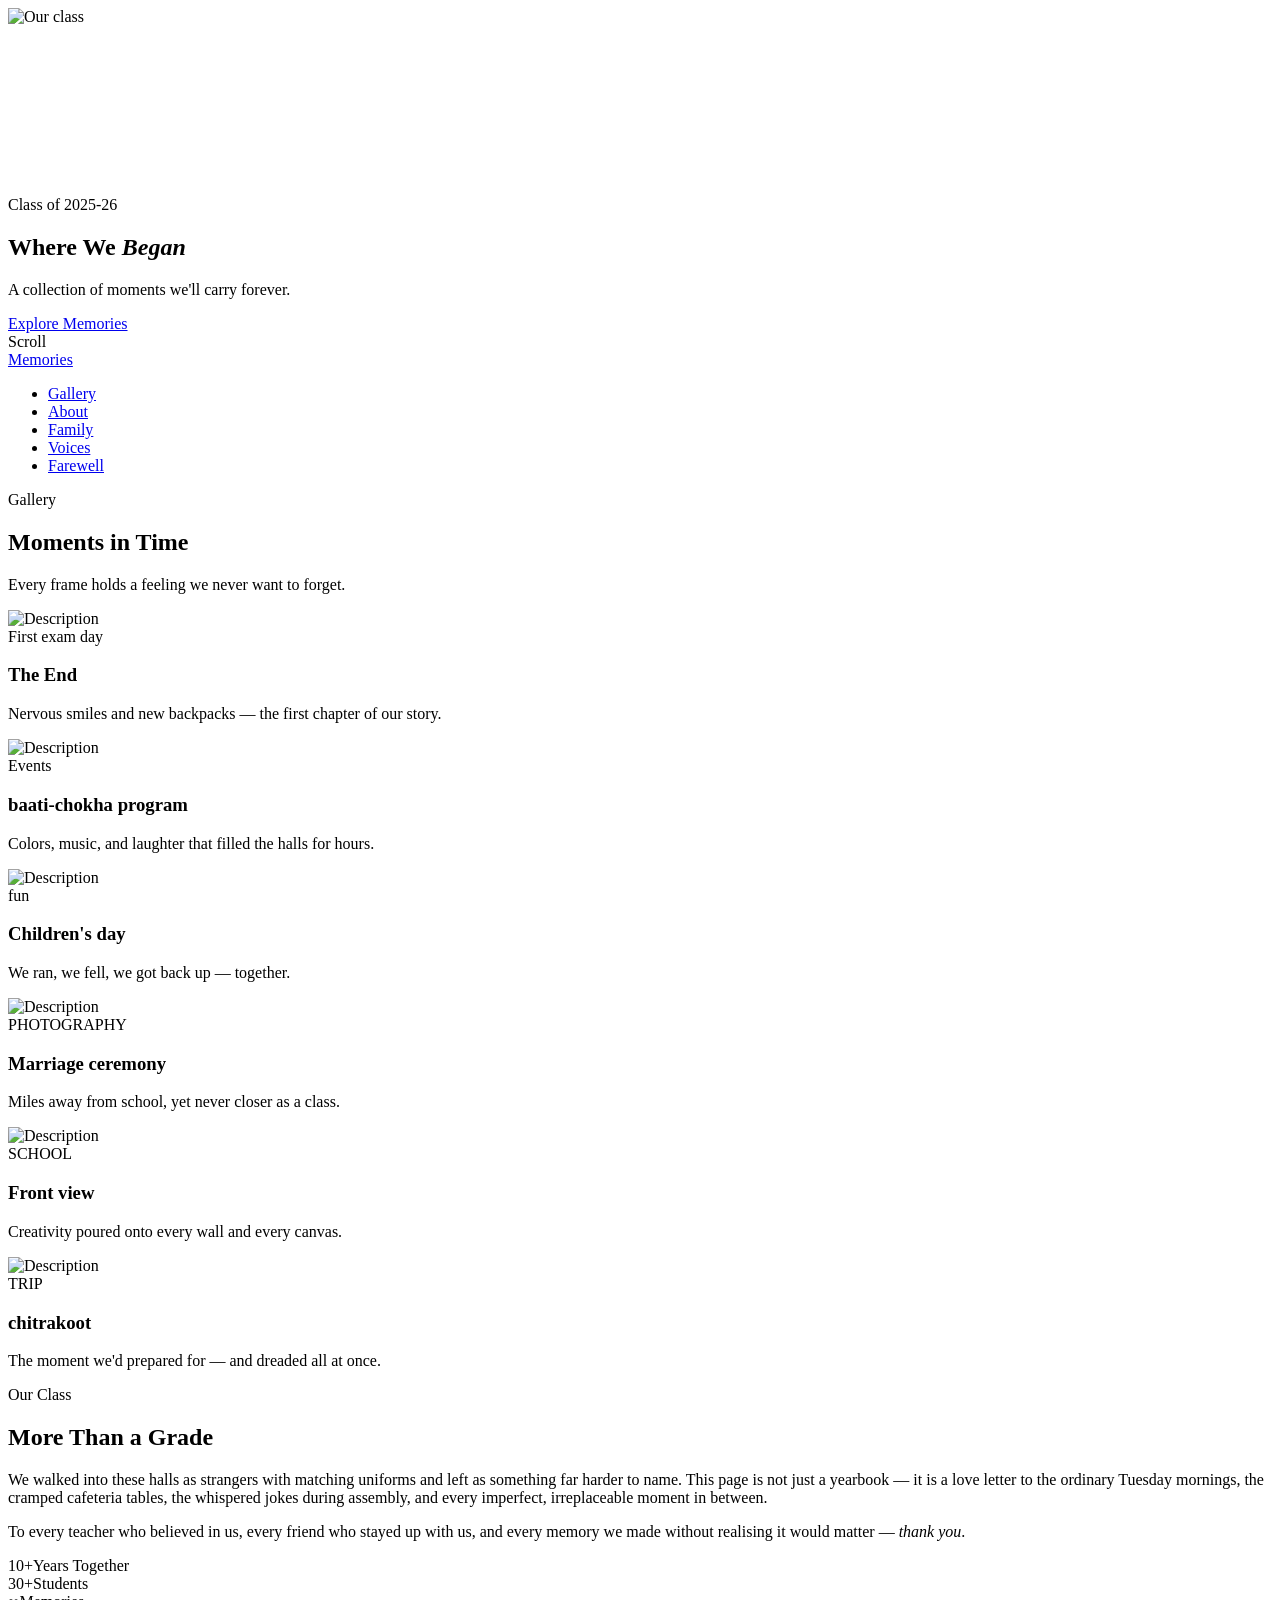
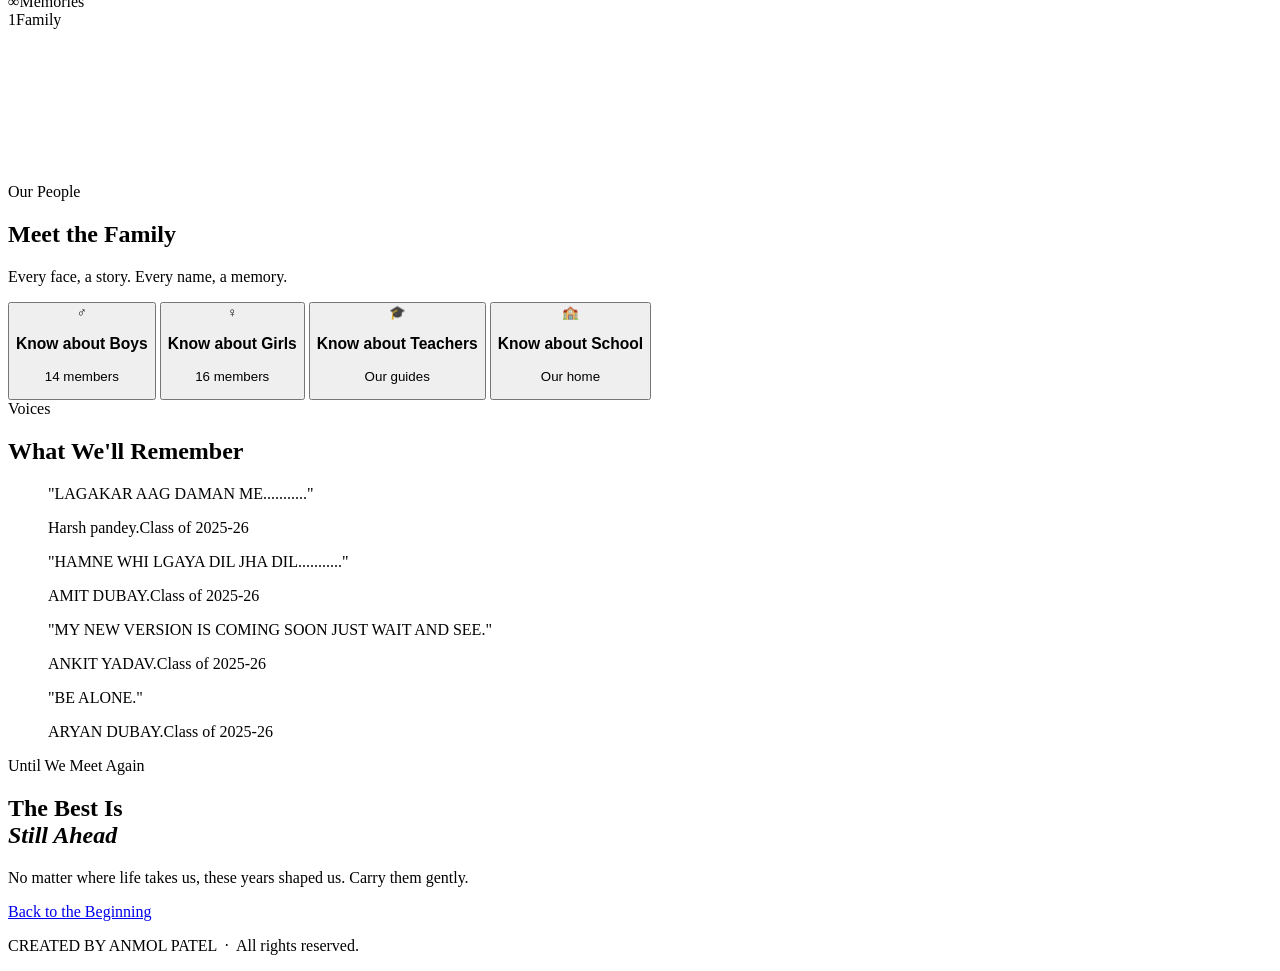
==== index.html @ 5d02f6a2 "Rename index (2).html to index.html" ====
<!DOCTYPE html>
<html lang="en">
<head>
  <meta charset="UTF-8" />
  <meta name="viewport" content="width=device-width, initial-scale=1.0" />
  <title>Our Story — Class Memories</title>
  <link rel="stylesheet" href="style.css" />
  <link rel="preconnect" href="https://fonts.googleapis.com" />
  <link rel="preconnect" href="https://fonts.gstatic.com" crossorigin />
  <link href="https://fonts.googleapis.com/css2?family=Cormorant+Garamond:ital,wght@0,300;0,400;0,600;1,300;1,400&family=Jost:wght@300;400;500&display=swap" rel="stylesheet" />
</head>
<body>

  <!-- HERO -->
  <section id="hero" class="hero">
    <div class="hero__bg" aria-hidden="true">
      <img src="images/banner.jpg" alt="Our class" class="hero__img" id="heroBg" />
    </div>
    <div class="hero__gradient" aria-hidden="true"></div>
    <canvas id="fogCanvas" class="fog-canvas" aria-hidden="true"></canvas>
    <div class="hero__content reveal">
      <p class="hero__eyebrow">Class of 2025-26</p>
      <h1 class="hero__title">
        <span class="hero__title-line">Where We</span>
        <em class="hero__title-line hero__title-line--italic">Began</em>
      </h1>
      <p class="hero__sub">A collection of moments we'll carry forever.</p>
      <a href="#memories" class="btn-ghost">Explore Memories</a>
    </div>
    <div class="scroll-hint" aria-hidden="true">
      <span class="scroll-hint__line"></span>
      <span class="scroll-hint__label">Scroll</span>
    </div>
  </section>

  <!-- NAV -->
  <nav id="mainNav" class="nav" role="navigation" aria-label="Main navigation">
    <a href="#hero" class="nav__logo">Memories</a>
    <ul class="nav__links">
      <li><a href="#memories">Gallery</a></li>
      <li><a href="#about">About</a></li>
      <li><a href="#family">Family</a></li>
      <li><a href="#quotes">Voices</a></li>
      <li><a href="#farewell">Farewell</a></li>
    </ul>
  </nav>

  <!-- MEMORIES -->
  <section id="memories" class="section memories">
    <div class="container">
      <header class="section__header reveal">
        <span class="section__tag">Gallery</span>
        <h2 class="section__title">Moments in Time</h2>
        <p class="section__desc">Every frame holds a feeling we never want to forget.</p>
      </header>
      <div class="card-grid">
        <article class="card reveal" style="--delay: 0.05s">
          <div class="card__img-wrap"><img src="images/photo1.jpg" alt="Description" class="card-img"></div>
          <div class="card__body">
            <span class="card__tag">First exam day</span>
            <h3 class="card__title">The End</h3>
            <p class="card__text">Nervous smiles and new backpacks — the first chapter of our story.</p>
          </div>
        </article>
        <article class="card reveal" style="--delay: 0.10s">
          <div class="card__img-wrap"><img src="images/photo2.jpg" alt="Description" class="card-img"></div>
          <div class="card__body">
            <span class="card__tag">Events</span>
            <h3 class="card__title">baati-chokha program</h3>
            <p class="card__text">Colors, music, and laughter that filled the halls for hours.</p>
          </div>
        </article>
        <article class="card reveal" style="--delay: 0.15s">
          <div class="card__img-wrap"><img src="images/photo3.jpg" alt="Description" class="card-img"></div>
          <div class="card__body">
            <span class="card__tag">fun</span>
            <h3 class="card__title">Children's day </h3>
            <p class="card__text">We ran, we fell, we got back up — together.</p>
          </div>
        </article>
        <article class="card reveal" style="--delay: 0.20s">
          <div class="card__img-wrap"><img src="images/photo4.jpg" alt="Description" class="card-img"></div>
          <div class="card__body">
            <span class="card__tag">PHOTOGRAPHY</span>
            <h3 class="card__title">Marriage ceremony</h3>
            <p class="card__text">Miles away from school, yet never closer as a class.</p>
          </div>
        </article>
        <article class="card reveal" style="--delay: 0.25s">
          <div class="card__img-wrap"><img src="images/photo5.jpg" alt="Description" class="card-img"></div>
          <div class="card__body">
            <span class="card__tag">SCHOOL</span>
            <h3 class="card__title">Front view</h3>
            <p class="card__text">Creativity poured onto every wall and every canvas.</p>
          </div>
        </article>
        <article class="card reveal" style="--delay: 0.30s">
          <div class="card__img-wrap"><img src="images/photo6.jpg" alt="Description" class="card-img"></div>
          <div class="card__body">
            <span class="card__tag">TRIP</span>
            <h3 class="card__title">chitrakoot</h3>
            <p class="card__text">The moment we'd prepared for — and dreaded all at once.</p>
          </div>
        </article>
      </div>
    </div>
  </section>

  <!-- ABOUT -->
  <section id="about" class="section about">
    <div class="about__inner container">
      <div class="about__text reveal">
        <span class="section__tag">Our Class</span>
        <h2 class="section__title">More Than a Grade</h2>
        <p>We walked into these halls as strangers with matching uniforms and left as something far harder to name. This page is not just a yearbook — it is a love letter to the ordinary Tuesday mornings, the cramped cafeteria tables, the whispered jokes during assembly, and every imperfect, irreplaceable moment in between.</p>
        <p>To every teacher who believed in us, every friend who stayed up with us, and every memory we made without realising it would matter — <em>thank you</em>.</p>
      </div>
      <div class="about__stat-grid reveal" style="--delay: 0.2s">
        <div class="stat-card"><span class="stat-card__num">10+</span><span class="stat-card__label">Years Together</span></div>
        <div class="stat-card"><span class="stat-card__num">30+</span><span class="stat-card__label">Students</span></div>
        <div class="stat-card"><span class="stat-card__num">∞</span><span class="stat-card__label">Memories</span></div>
        <div class="stat-card"><span class="stat-card__num">1</span><span class="stat-card__label">Family</span></div>
      </div>
    </div>
  </section>

  <!-- ========================================
       MEET THE FAMILY — NEW SECTION
       ======================================== -->
  <section id="family" class="section family-section">
    <canvas id="familyFogCanvas" class="family-fog-canvas" aria-hidden="true"></canvas>
    <div class="container family-container">
      <header class="section__header reveal">
        <span class="section__tag family-tag">Our People</span>
        <h2 class="section__title family-title">Meet the Family</h2>
        <p class="section__desc family-desc">Every face, a story. Every name, a memory.</p>
      </header>
      <div class="family-categories" id="familyCategories">
        <button class="family-cat-card reveal" style="--delay:0.05s" data-category="boys">
          <div class="family-cat-card__icon">♂</div>
          <h3 class="family-cat-card__title">Know about Boys</h3>
          <p class="family-cat-card__count">14 members</p>
          <div class="family-cat-card__glow"></div>
        </button>
        <button class="family-cat-card reveal" style="--delay:0.12s" data-category="girls">
          <div class="family-cat-card__icon">♀</div>
          <h3 class="family-cat-card__title">Know about Girls</h3>
          <p class="family-cat-card__count">16 members</p>
          <div class="family-cat-card__glow"></div>
        </button>
        <button class="family-cat-card reveal" style="--delay:0.20s" data-category="teachers">
          <div class="family-cat-card__icon">🎓</div>
          <h3 class="family-cat-card__title">Know about Teachers</h3>
          <p class="family-cat-card__count">Our guides</p>
          <div class="family-cat-card__glow"></div>
        </button>
        <button class="family-cat-card reveal" style="--delay:0.28s" data-category="school">
          <div class="family-cat-card__icon">🏫</div>
          <h3 class="family-cat-card__title">Know about School</h3>
          <p class="family-cat-card__count">Our home</p>
          <div class="family-cat-card__glow"></div>
        </button>
      </div>
    </div>
  </section>

  <!-- QUOTES -->
  <section id="quotes" class="section quotes">
    <div class="container">
      <header class="section__header reveal">
        <span class="section__tag">Voices</span>
        <h2 class="section__title">What We'll Remember</h2>
      </header>
      <div class="quote-grid">
        <blockquote class="quote-card reveal" style="--delay: 0.05s">
          <p class="quote-card__text">"LAGAKAR AAG DAMAN ME..........."</p>
          <footer class="quote-card__footer"><span class="quote-card__name">Harsh pandey.</span><span class="quote-card__role">Class of 2025-26</span></footer>
        </blockquote>
        <blockquote class="quote-card reveal" style="--delay: 0.12s">
          <p class="quote-card__text">"HAMNE WHI LGAYA DIL JHA DIL..........."</p>
          <footer class="quote-card__footer"><span class="quote-card__name">AMIT DUBAY.</span><span class="quote-card__role">Class of 2025-26</span></footer>
        </blockquote>
        <blockquote class="quote-card reveal" style="--delay: 0.20s">
          <p class="quote-card__text">"MY NEW VERSION IS COMING SOON JUST WAIT AND SEE."</p>
          <footer class="quote-card__footer"><span class="quote-card__name">ANKIT YADAV.</span><span class="quote-card__role">Class of 2025-26</span></footer>
        </blockquote>
        <blockquote class="quote-card reveal" style="--delay: 0.28s">
          <p class="quote-card__text">"BE ALONE."</p>
          <footer class="quote-card__footer"><span class="quote-card__name">ARYAN DUBAY.</span><span class="quote-card__role">Class of 2025-26</span></footer>
        </blockquote>
      </div>
    </div>
  </section>

  <!-- FAREWELL -->
  <section id="farewell" class="section farewell">
    <div class="farewell__inner container reveal">
      <p class="farewell__eyebrow">Until We Meet Again</p>
      <h2 class="farewell__title">The Best Is<br /><em>Still Ahead</em></h2>
      <p class="farewell__body">No matter where life takes us, these years shaped us. Carry them gently.</p>
      <a href="#hero" class="btn-ghost btn-ghost--light">Back to the Beginning</a>
    </div>
  </section>

  <footer class="footer">
    <p>CREATED BY ANMOL PATEL &nbsp;·&nbsp; All rights reserved.</p>
  </footer>

  <!-- DIRECTORY OVERLAY (Name Grid) -->
  <div id="directoryOverlay" class="dir-overlay" role="dialog" aria-modal="true" hidden>
    <canvas id="dirFogCanvas" class="dir-fog-canvas" aria-hidden="true"></canvas>
    <div class="dir-overlay__inner">
      <button class="overlay-close-btn" id="dirClose" aria-label="Close">&#x2715;</button>
      <header class="dir-overlay__header">
        <p class="dir-overlay__eyebrow" id="dirEyebrow">Our Family</p>
        <h2 class="dir-overlay__title" id="dirTitle">Boys</h2>
      </header>
      <div class="dir-name-grid" id="dirNameGrid"></div>
    </div>
  </div>

  <!-- PROFILE OVERLAY (Individual Card) -->
  <div id="profileOverlay" class="profile-overlay" role="dialog" aria-modal="true" hidden>
    <canvas id="profileFogCanvas" class="profile-fog-canvas" aria-hidden="true"></canvas>
    <div class="profile-overlay__inner">
      <button class="overlay-close-btn" id="profileClose" aria-label="Close">&#x2715;</button>
      <div class="profile-card">
        <div class="profile-card__photo-side">
          <div class="profile-card__photo-wrap">
            <div class="profile-card__photo-placeholder" id="profilePhotoPlaceholder">
              <span id="profileInitials"></span>
            </div>
            <img id="profilePhoto" class="profile-card__photo" src="" alt="" />
          </div>
          <div class="profile-card__photo-glow" id="profileGlow"></div>
        </div>
        <div class="profile-card__info-side">
          <span class="profile-card__category-tag" id="profileCategory"></span>
          <h2 class="profile-card__name" id="profileName"></h2>
          <div class="profile-card__details" id="profileDetails"></div>
          <p class="profile-card__quote" id="profileQuote"></p>
        </div>
      </div>
    </div>
  </div>

  <script src="script.js"></script>
</body>
</html>
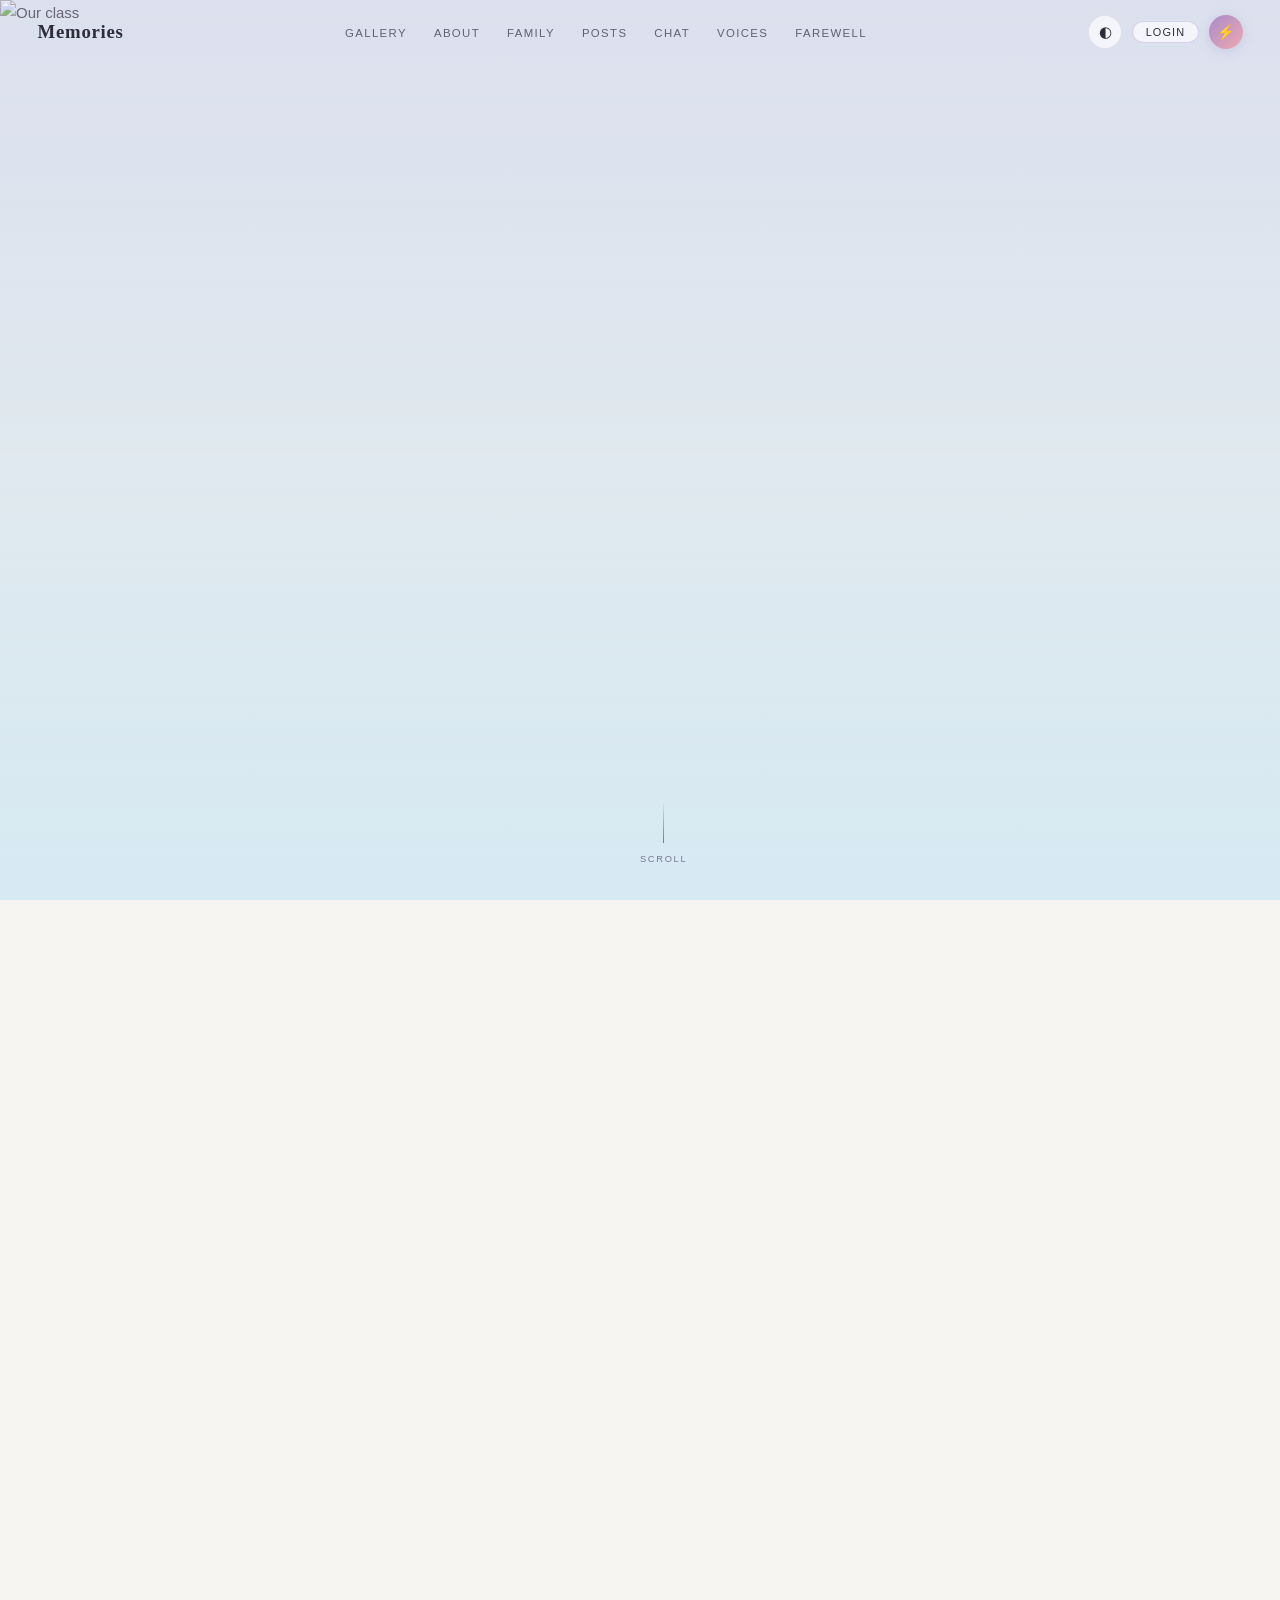
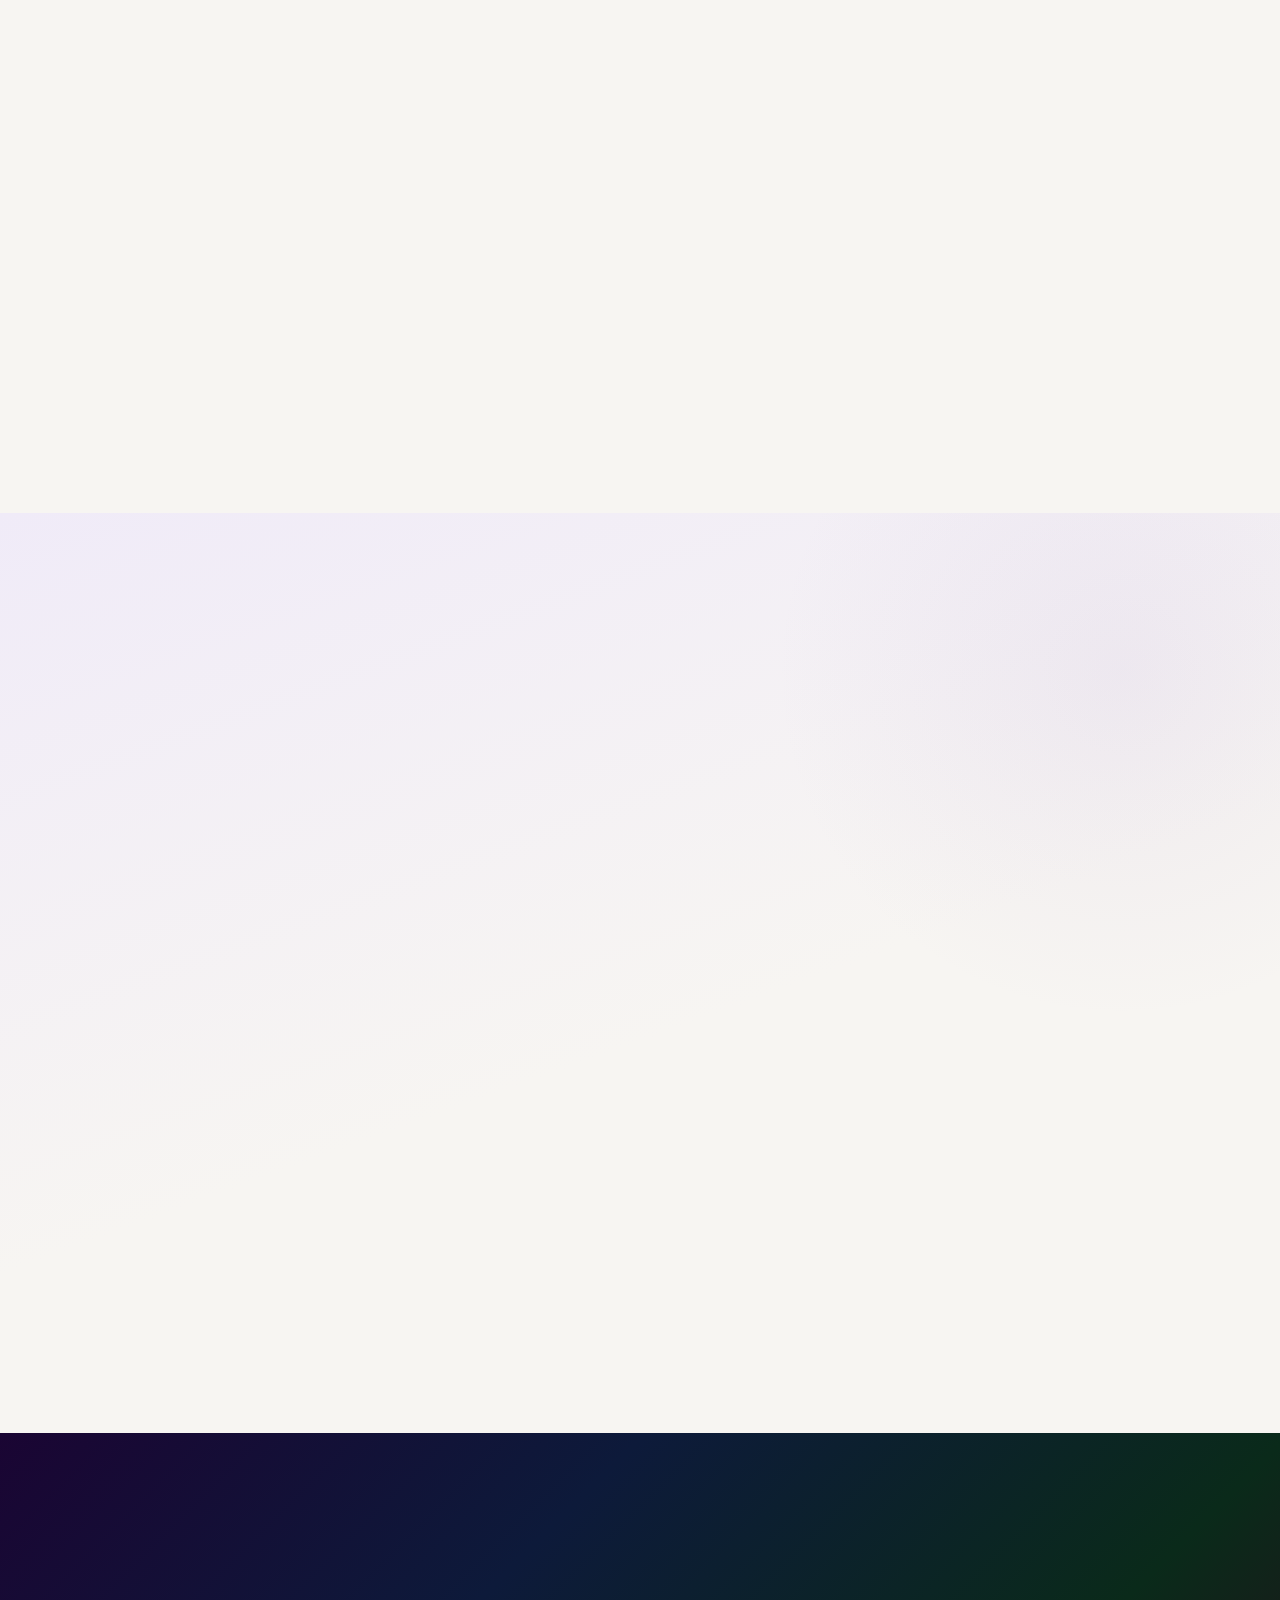
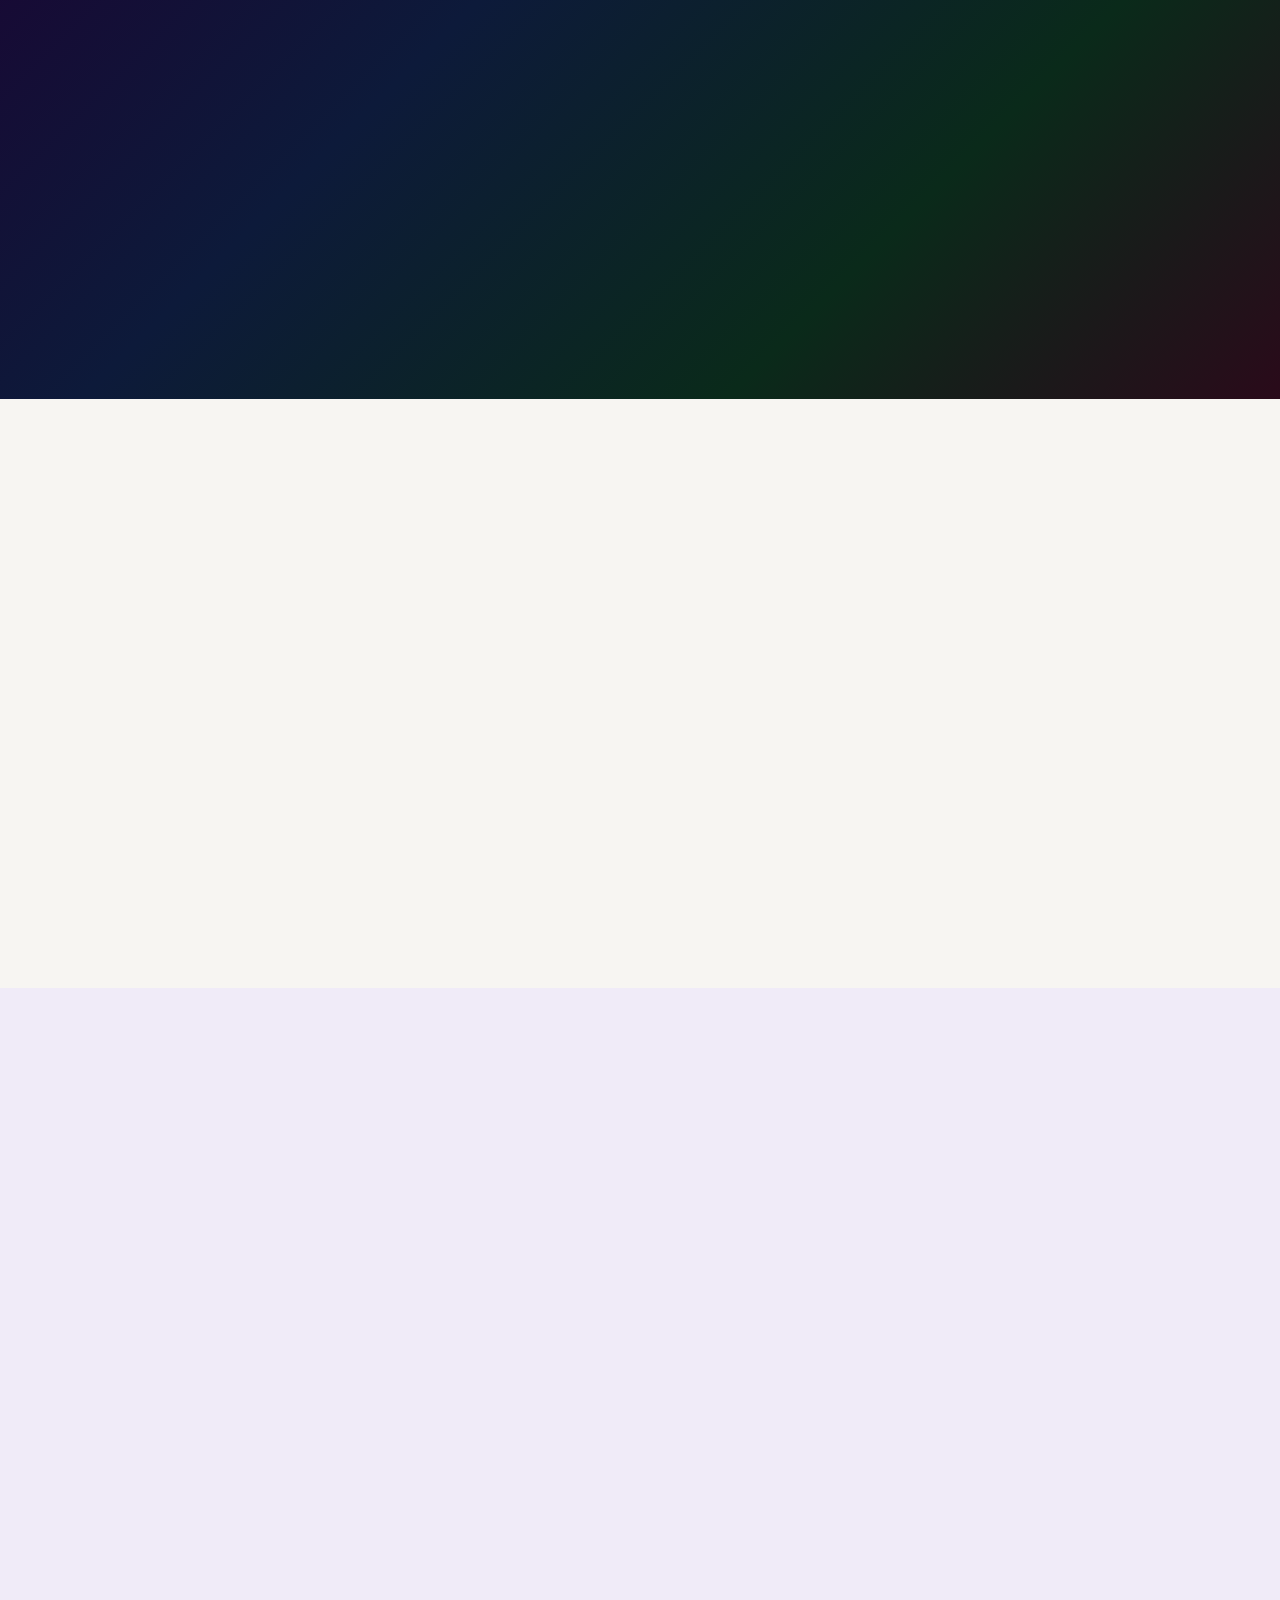
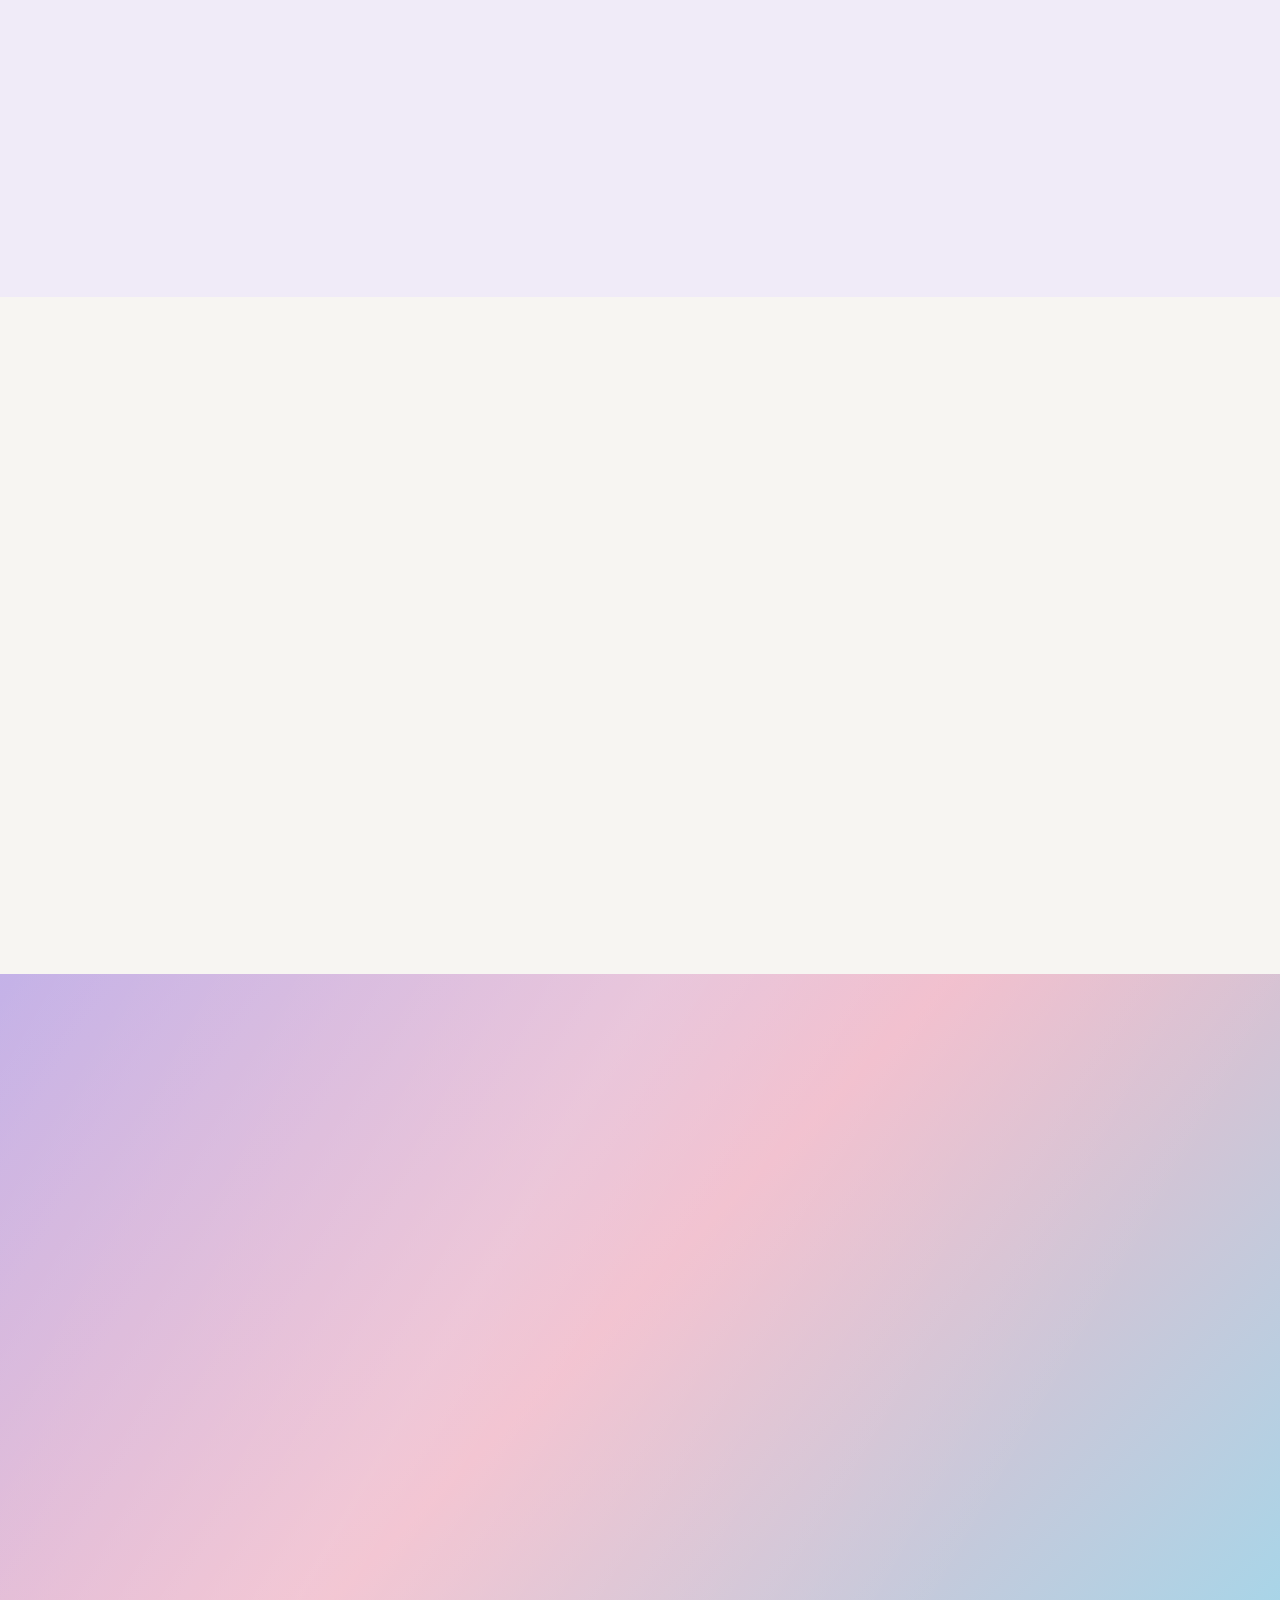
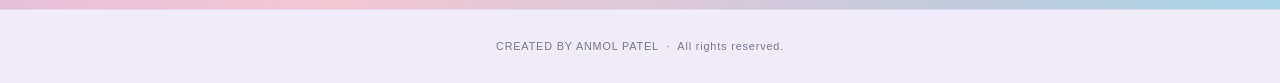
==== commit 8a955ee0: "Rename index (3).html to index.html" ====
--- a/index.html
+++ b/index.html
@@ -1,5 +1,5 @@
 <!DOCTYPE html>
-<html lang="en">
+<html lang="en" data-theme="light">
 <head>
   <meta charset="UTF-8" />
   <meta name="viewport" content="width=device-width, initial-scale=1.0" />
@@ -40,9 +40,18 @@
       <li><a href="#memories">Gallery</a></li>
       <li><a href="#about">About</a></li>
       <li><a href="#family">Family</a></li>
+      <li><a href="#posts">Posts</a></li>
+      <li><a href="#chat">Chat</a></li>
       <li><a href="#quotes">Voices</a></li>
       <li><a href="#farewell">Farewell</a></li>
     </ul>
+    <div class="nav__controls">
+      <button id="themeToggle" class="nav__theme-btn" aria-label="Toggle light/dark theme" title="Toggle theme">◐</button>
+      <span id="navUserLabel" class="nav__user-label" hidden></span>
+      <button id="authBtn"    class="nav__auth-btn">Login</button>
+      <button id="logoutBtn"  class="nav__auth-btn nav__auth-btn--logout" hidden>Logout</button>
+      <button id="openAdminBtn" class="nav__admin-btn" hidden title="Admin Dashboard">⚡</button>
+    </div>
   </nav>
 
   <!-- MEMORIES -->
@@ -55,50 +64,50 @@
       </header>
       <div class="card-grid">
         <article class="card reveal" style="--delay: 0.05s">
-          <div class="card__img-wrap"><img src="images/photo1.jpg" alt="Description" class="card-img"></div>
+          <div class="card__img-wrap"><img src="images/photo1.jpg" alt="First exam day" class="card-img"></div>
           <div class="card__body">
             <span class="card__tag">First exam day</span>
             <h3 class="card__title">The End</h3>
-            <p class="card__text">Nervous smiles and new backpacks — the first chapter of our story.</p>
+            <p class="card__text">The Beginning of the end.</p>
           </div>
         </article>
         <article class="card reveal" style="--delay: 0.10s">
-          <div class="card__img-wrap"><img src="images/photo2.jpg" alt="Description" class="card-img"></div>
+          <div class="card__img-wrap"><img src="images/photo2.jpg" alt="Baati Chokha Program" class="card-img"></div>
           <div class="card__body">
             <span class="card__tag">Events</span>
-            <h3 class="card__title">baati-chokha program</h3>
-            <p class="card__text">Colors, music, and laughter that filled the halls for hours.</p>
+            <h3 class="card__title">Baati-Chokha Program</h3>
+            <p class="card__text">The moments where we made baati and enjoyed the the last lovely moments of our life.</p>
           </div>
         </article>
         <article class="card reveal" style="--delay: 0.15s">
-          <div class="card__img-wrap"><img src="images/photo3.jpg" alt="Description" class="card-img"></div>
+          <div class="card__img-wrap"><img src="images/photo3.jpg" alt="Children's Day" class="card-img"></div>
           <div class="card__body">
-            <span class="card__tag">fun</span>
-            <h3 class="card__title">Children's day </h3>
+            <span class="card__tag">Fun</span>
+            <h3 class="card__title">Children's Day</h3>
             <p class="card__text">We ran, we fell, we got back up — together.</p>
           </div>
         </article>
         <article class="card reveal" style="--delay: 0.20s">
-          <div class="card__img-wrap"><img src="images/photo4.jpg" alt="Description" class="card-img"></div>
+          <div class="card__img-wrap"><img src="images/photo4.jpg" alt="Marriage Ceremony" class="card-img"></div>
           <div class="card__body">
-            <span class="card__tag">PHOTOGRAPHY</span>
-            <h3 class="card__title">Marriage ceremony</h3>
+            <span class="card__tag">Photography</span>
+            <h3 class="card__title">Marriage Ceremony</h3>
             <p class="card__text">Miles away from school, yet never closer as a class.</p>
           </div>
         </article>
         <article class="card reveal" style="--delay: 0.25s">
-          <div class="card__img-wrap"><img src="images/photo5.jpg" alt="Description" class="card-img"></div>
+          <div class="card__img-wrap"><img src="images/photo5.jpg" alt="School front view" class="card-img"></div>
           <div class="card__body">
-            <span class="card__tag">SCHOOL</span>
-            <h3 class="card__title">Front view</h3>
+            <span class="card__tag">School</span>
+            <h3 class="card__title">Front View</h3>
             <p class="card__text">Creativity poured onto every wall and every canvas.</p>
           </div>
         </article>
         <article class="card reveal" style="--delay: 0.30s">
-          <div class="card__img-wrap"><img src="images/photo6.jpg" alt="Description" class="card-img"></div>
+          <div class="card__img-wrap"><img src="images/photo6.jpg" alt="Chitrakoot Trip" class="card-img"></div>
           <div class="card__body">
-            <span class="card__tag">TRIP</span>
-            <h3 class="card__title">chitrakoot</h3>
+            <span class="card__tag">Trip</span>
+            <h3 class="card__title">Chitrakoot</h3>
             <p class="card__text">The moment we'd prepared for — and dreaded all at once.</p>
           </div>
         </article>
@@ -112,7 +121,22 @@
       <div class="about__text reveal">
         <span class="section__tag">Our Class</span>
         <h2 class="section__title">More Than a Grade</h2>
-        <p>We walked into these halls as strangers with matching uniforms and left as something far harder to name. This page is not just a yearbook — it is a love letter to the ordinary Tuesday mornings, the cramped cafeteria tables, the whispered jokes during assembly, and every imperfect, irreplaceable moment in between.</p>
+        <p>One day, without realizing it, we walked into these halls for the last time.
+There was no dramatic music. No slow motion. Just another ordinary morning. Another assembly. Another class. We didn’t know that the laughter echoing in the corridors would soon become a memory. We didn’t know that the desks we complained about would become sacred places in our hearts.
+We came here as children — awkward, loud, uncertain. We leave as something softer and stronger at the same time. Shaped by red marks on papers, by quiet encouragement from teachers, by friendships that held us together when the world felt too heavy for our age.
+This is not a yearbook.
+It is proof that we were here.
+That we lived these days fully — even when we didn’t realize we were.
+It holds the sound of shared laughter during serious lectures. The silent glances before exams. The comforting “it’s okay” after bad results. The inside jokes no one else would understand. The tears we tried to hide. The dreams we whispered about during free periods.
+To the teachers who saw light in us when we couldn’t see it ourselves — thank you for believing.
+To the friends who became home — thank you for staying.
+To the ordinary days that turned extraordinary without warning — thank you for becoming memories.
+We are not just leaving with marksheets.
+We are leaving with pieces of each other stitched into who we are.
+And years from now, when life feels overwhelming, maybe we’ll close our eyes and hear it again — the final bell ringing, the hallway noise, someone calling our name one last time.
+And we’ll realize…
+We didn’t just grow up here.
+We became ourselves here.</p>
         <p>To every teacher who believed in us, every friend who stayed up with us, and every memory we made without realising it would matter — <em>thank you</em>.</p>
       </div>
       <div class="about__stat-grid reveal" style="--delay: 0.2s">
@@ -124,9 +148,7 @@
     </div>
   </section>
 
-  <!-- ========================================
-       MEET THE FAMILY — NEW SECTION
-       ======================================== -->
+  <!-- MEET THE FAMILY -->
   <section id="family" class="section family-section">
     <canvas id="familyFogCanvas" class="family-fog-canvas" aria-hidden="true"></canvas>
     <div class="container family-container">
@@ -151,7 +173,7 @@
         <button class="family-cat-card reveal" style="--delay:0.20s" data-category="teachers">
           <div class="family-cat-card__icon">🎓</div>
           <h3 class="family-cat-card__title">Know about Teachers</h3>
-          <p class="family-cat-card__count">Our guides</p>
+          <p class="family-cat-card__count">30 guides</p>
           <div class="family-cat-card__glow"></div>
         </button>
         <button class="family-cat-card reveal" style="--delay:0.28s" data-category="school">
@@ -160,6 +182,129 @@
           <p class="family-cat-card__count">Our home</p>
           <div class="family-cat-card__glow"></div>
         </button>
+      </div>
+    </div>
+  </section>
+
+  <!-- ═══════════════════════════════════════════════════════
+       POSTS SECTION — NEW
+       ═══════════════════════════════════════════════════════ -->
+  <section id="posts" class="section posts-section">
+    <div class="container">
+      <header class="section__header reveal">
+        <span class="section__tag">Community</span>
+        <h2 class="section__title">Class Posts</h2>
+        <p class="section__desc">Share thoughts, memories, and moments with your class.</p>
+      </header>
+
+      <!-- Not logged in notice -->
+      <div id="postsAuthNotice" class="auth-notice reveal">
+        <span class="auth-notice__icon">🔒</span>
+        <p>Please <button class="link-btn" id="postsLoginBtn">login</button> to view and interact with posts.</p>
+      </div>
+
+      <!-- Posts UI (shown when logged in) -->
+      <div id="postsUI" hidden>
+        <!-- Create Post (special users only) -->
+        <div id="createPostWrap" class="create-post-wrap reveal" hidden>
+          <div class="create-post-panel glass-panel">
+            <div class="create-post-header">
+              <span class="create-post-icon">✦</span>
+              <h3 class="create-post-title">Share Something</h3>
+            </div>
+            <textarea id="postContent" class="post-textarea" placeholder="What's on your mind? Share a memory, thought, or update… (Ctrl+Enter to post)" maxlength="500"></textarea>
+            <div class="create-post-footer">
+              <span id="postCharCount" class="post-char-count">500 characters remaining</span>
+              <button id="submitPostBtn" class="btn-primary">Share Post</button>
+            </div>
+          </div>
+        </div>
+
+        <!-- Posts Feed -->
+        <div id="postsFeed" class="posts-feed"></div>
+      </div>
+    </div>
+  </section>
+
+  <!-- ═══════════════════════════════════════════════════════
+       CHAT SECTION — NEW
+       ═══════════════════════════════════════════════════════ -->
+  <section id="chat" class="section chat-section">
+    <div class="container">
+      <header class="section__header reveal">
+        <span class="section__tag">Connect</span>
+        <h2 class="section__title">Class Chat</h2>
+        <p class="section__desc">Talk with your classmates and teachers in real-time.</p>
+      </header>
+
+      <div class="chat-outer glass-panel reveal">
+        <!-- Not logged in notice -->
+        <div id="chatAuthNotice" class="auth-notice auth-notice--inline">
+          <span class="auth-notice__icon">💬</span>
+          <p>Please <button class="link-btn" id="chatLoginBtn">login</button> to join the class chat.</p>
+        </div>
+
+        <!-- Chat UI (shown when logged in) -->
+        <div id="chatUI" hidden>
+          <!-- Tabs -->
+          <div class="chat-tabs-bar">
+            <button class="chat-tab active" data-tab="group">
+              <span>🌐</span> Group Chat
+            </button>
+            <button class="chat-tab" data-tab="private">
+              <span>💬</span> Private Messages
+            </button>
+          </div>
+
+          <!-- Group Chat Panel -->
+          <div id="groupChatPanel" class="chat-panel">
+            <div id="groupMessages" class="chat-messages" role="log" aria-live="polite" aria-label="Group chat messages"></div>
+            <div class="chat-input-bar">
+              <input
+                type="text"
+                id="groupChatInput"
+                class="chat-input"
+                placeholder="Say something to the class… (max 280 chars)"
+                maxlength="280"
+                autocomplete="off"
+              />
+              <button id="groupSendBtn" class="chat-send-btn" aria-label="Send message">
+                <svg width="18" height="18" viewBox="0 0 24 24" fill="none" stroke="currentColor" stroke-width="2.2" stroke-linecap="round" stroke-linejoin="round"><line x1="22" y1="2" x2="11" y2="13"/><polygon points="22 2 15 22 11 13 2 9 22 2"/></svg>
+              </button>
+            </div>
+          </div>
+
+          <!-- Private Chat Panel -->
+          <div id="privateChatPanel" class="chat-panel" hidden>
+            <div class="private-chat-layout">
+              <!-- Users sidebar -->
+              <div class="private-users-sidebar">
+                <p class="sidebar-label">Classmates</p>
+                <div id="usersList" class="users-list" role="list"></div>
+              </div>
+              <!-- Conversation area -->
+              <div class="private-chat-main">
+                <p id="privateChatHeader" class="private-chat-header">Select someone to chat with</p>
+                <div id="privateMessages" class="chat-messages" role="log" aria-live="polite">
+                  <p id="selectUserHint" class="chat-hint">👈 Choose a classmate from the list to start a private conversation.</p>
+                </div>
+                <div class="chat-input-bar" id="privateInputWrap" hidden>
+                  <input
+                    type="text"
+                    id="privateChatInput"
+                    class="chat-input"
+                    placeholder="Private message… (max 280 chars)"
+                    maxlength="280"
+                    autocomplete="off"
+                  />
+                  <button id="privateSendBtn" class="chat-send-btn" aria-label="Send private message">
+                    <svg width="18" height="18" viewBox="0 0 24 24" fill="none" stroke="currentColor" stroke-width="2.2" stroke-linecap="round" stroke-linejoin="round"><line x1="22" y1="2" x2="11" y2="13"/><polygon points="22 2 15 22 11 13 2 9 22 2"/></svg>
+                  </button>
+                </div>
+              </div>
+            </div>
+          </div>
+        </div>
       </div>
     </div>
   </section>
@@ -174,19 +319,19 @@
       <div class="quote-grid">
         <blockquote class="quote-card reveal" style="--delay: 0.05s">
           <p class="quote-card__text">"LAGAKAR AAG DAMAN ME..........."</p>
-          <footer class="quote-card__footer"><span class="quote-card__name">Harsh pandey.</span><span class="quote-card__role">Class of 2025-26</span></footer>
+          <footer class="quote-card__footer"><span class="quote-card__name">Harsh Pandey.</span><span class="quote-card__role">Class of 2025-26</span></footer>
         </blockquote>
         <blockquote class="quote-card reveal" style="--delay: 0.12s">
           <p class="quote-card__text">"HAMNE WHI LGAYA DIL JHA DIL..........."</p>
-          <footer class="quote-card__footer"><span class="quote-card__name">AMIT DUBAY.</span><span class="quote-card__role">Class of 2025-26</span></footer>
+          <footer class="quote-card__footer"><span class="quote-card__name">Amit Dubay.</span><span class="quote-card__role">Class of 2025-26</span></footer>
         </blockquote>
         <blockquote class="quote-card reveal" style="--delay: 0.20s">
           <p class="quote-card__text">"MY NEW VERSION IS COMING SOON JUST WAIT AND SEE."</p>
-          <footer class="quote-card__footer"><span class="quote-card__name">ANKIT YADAV.</span><span class="quote-card__role">Class of 2025-26</span></footer>
+          <footer class="quote-card__footer"><span class="quote-card__name">Ankit Yadav.</span><span class="quote-card__role">Class of 2025-26</span></footer>
         </blockquote>
         <blockquote class="quote-card reveal" style="--delay: 0.28s">
           <p class="quote-card__text">"BE ALONE."</p>
-          <footer class="quote-card__footer"><span class="quote-card__name">ARYAN DUBAY.</span><span class="quote-card__role">Class of 2025-26</span></footer>
+          <footer class="quote-card__footer"><span class="quote-card__name">Aryan Dubay.</span><span class="quote-card__role">Class of 2025-26</span></footer>
         </blockquote>
       </div>
     </div>
@@ -206,7 +351,9 @@
     <p>CREATED BY ANMOL PATEL &nbsp;·&nbsp; All rights reserved.</p>
   </footer>
 
-  <!-- DIRECTORY OVERLAY (Name Grid) -->
+  <!-- ═══════════════════════════════════════════════════════════════
+       DIRECTORY OVERLAY (Name Grid)
+       ═══════════════════════════════════════════════════════════════ -->
   <div id="directoryOverlay" class="dir-overlay" role="dialog" aria-modal="true" hidden>
     <canvas id="dirFogCanvas" class="dir-fog-canvas" aria-hidden="true"></canvas>
     <div class="dir-overlay__inner">
@@ -219,7 +366,9 @@
     </div>
   </div>
 
-  <!-- PROFILE OVERLAY (Individual Card) -->
+  <!-- ═══════════════════════════════════════════════════════════════
+       PROFILE OVERLAY (Individual Card)
+       ═══════════════════════════════════════════════════════════════ -->
   <div id="profileOverlay" class="profile-overlay" role="dialog" aria-modal="true" hidden>
     <canvas id="profileFogCanvas" class="profile-fog-canvas" aria-hidden="true"></canvas>
     <div class="profile-overlay__inner">
@@ -244,6 +393,186 @@
     </div>
   </div>
 
-  <script src="script.js"></script>
+  <!-- ═══════════════════════════════════════════════════════════════
+       AUTH MODAL — NEW
+       ═══════════════════════════════════════════════════════════════ -->
+  <div id="authModal" class="modal-overlay" role="dialog" aria-modal="true" aria-labelledby="authModalTitle" hidden>
+    <div class="modal-panel">
+      <button class="modal-close" id="authModalClose" aria-label="Close">✕</button>
+
+      <!-- Step 1: Login / Register -->
+      <div id="authStep1" class="auth-step">
+        <div class="modal-logo">✦</div>
+        <h2 class="modal-title" id="authModalTitle">Welcome Back</h2>
+        <p class="modal-sub">Login to connect with your class</p>
+
+        <!-- Google -->
+        <button id="googleLoginBtn" class="btn-social">
+          <svg class="social-icon" viewBox="0 0 24 24" xmlns="http://www.w3.org/2000/svg" width="20" height="20">
+            <path d="M22.56 12.25c0-.78-.07-1.53-.2-2.25H12v4.26h5.92c-.26 1.37-1.04 2.53-2.21 3.31v2.77h3.57c2.08-1.92 3.28-4.74 3.28-8.09z" fill="#4285F4"/>
+            <path d="M12 23c2.97 0 5.46-.98 7.28-2.66l-3.57-2.77c-.98.66-2.23 1.06-3.71 1.06-2.86 0-5.29-1.93-6.16-4.53H2.18v2.84C3.99 20.53 7.7 23 12 23z" fill="#34A853"/>
+            <path d="M5.84 14.09c-.22-.66-.35-1.36-.35-2.09s.13-1.43.35-2.09V7.07H2.18C1.43 8.55 1 10.22 1 12s.43 3.45 1.18 4.93l3.66-2.84z" fill="#FBBC05"/>
+            <path d="M12 5.38c1.62 0 3.06.56 4.21 1.64l3.15-3.15C17.45 2.09 14.97 1 12 1 7.7 1 3.99 3.47 2.18 7.07l3.66 2.84c.87-2.6 3.3-4.53 6.16-4.53z" fill="#EA4335"/>
+          </svg>
+          Continue with Google
+        </button>
+
+        <div class="auth-divider"><span>or use email</span></div>
+
+        <!-- Email Tabs -->
+        <div class="auth-email-tabs">
+          <button class="auth-email-tab active" data-tab="login">Sign In</button>
+          <button class="auth-email-tab" data-tab="register">Sign Up</button>
+        </div>
+
+        <!-- Login Form -->
+        <div id="loginForm" class="auth-form">
+          <input type="email"    id="loginEmail"    class="auth-input" placeholder="Email address" autocomplete="email" />
+          <input type="password" id="loginPassword" class="auth-input" placeholder="Password" autocomplete="current-password" />
+          <button id="emailLoginBtn" class="btn-primary btn-primary--full">Sign In</button>
+        </div>
+
+        <!-- Register Form -->
+        <div id="registerForm" class="auth-form" hidden>
+          <input type="email"    id="regEmail"    class="auth-input" placeholder="Email address" autocomplete="email" />
+          <input type="password" id="regPassword" class="auth-input" placeholder="Password (min. 6 characters)" autocomplete="new-password" />
+          <button id="emailRegisterBtn" class="btn-primary btn-primary--full">Create Account</button>
+        </div>
+
+        <p id="authError" class="auth-error" role="alert"></p>
+      </div>
+
+      <!-- Step 2: Role Selection -->
+      <div id="authStep2" class="auth-step" hidden>
+        <div class="modal-logo">👤</div>
+        <h2 class="modal-title">Who Are You?</h2>
+        <p class="modal-sub">Select your role in the class</p>
+        <div class="role-grid">
+          <button class="role-btn" data-role="boy">
+            <span class="role-btn__icon">♂</span>
+            <span class="role-btn__label">Boy</span>
+          </button>
+          <button class="role-btn" data-role="girl">
+            <span class="role-btn__icon">♀</span>
+            <span class="role-btn__label">Girl</span>
+          </button>
+          <button class="role-btn" data-role="teacher">
+            <span class="role-btn__icon">🎓</span>
+            <span class="role-btn__label">Teacher</span>
+          </button>
+          <button class="role-btn" data-role="parent">
+            <span class="role-btn__icon">👨‍👩‍👧</span>
+            <span class="role-btn__label">Parent</span>
+          </button>
+        </div>
+        <p class="auth-hint">Tap your role to continue →</p>
+      </div>
+
+      <!-- Step 3: Profile Completion -->
+      <div id="authStep3" class="auth-step" hidden>
+        <div class="modal-logo">✎</div>
+        <h2 class="modal-title">Complete Profile</h2>
+        <p class="modal-sub">Just a few more details to get you set up</p>
+        <input type="text" id="profileFullName" class="auth-input" placeholder="Your full name" autocomplete="name" maxlength="60" />
+        <div class="special-code-wrap">
+          <input type="text" id="specialCodeInput" class="auth-input auth-input--code" placeholder="Special access code (optional)" autocomplete="off" />
+          <span class="special-code-hint">Leave blank for normal access</span>
+        </div>
+        <button id="completeProfileBtn" class="btn-primary btn-primary--full">Complete Profile</button>
+        <button id="authBackBtn" class="btn-ghost-sm">← Back</button>
+        <p id="profileError" class="auth-error" role="alert"></p>
+      </div>
+    </div>
+  </div>
+
+  <!-- ═══════════════════════════════════════════════════════════════
+       ADMIN DASHBOARD MODAL — NEW
+       ═══════════════════════════════════════════════════════════════ -->
+  <div id="adminModal" class="modal-overlay admin-modal-overlay" role="dialog" aria-modal="true" aria-label="Admin Dashboard" hidden>
+    <div class="modal-panel admin-panel">
+      <button class="modal-close" id="adminModalClose" aria-label="Close Admin Dashboard">✕</button>
+
+      <div class="admin-header">
+        <span class="admin-header__icon">⚡</span>
+        <div>
+          <h2 class="admin-header__title">Dashboard</h2>
+          <span id="adminRoleLabel" class="admin-header__role">Admin</span>
+        </div>
+      </div>
+
+      <!-- Super Admin Panel -->
+      <div id="superAdminPanel">
+        <!-- Live Stats -->
+        <div class="admin-stats-grid">
+          <div class="admin-stat-card">
+            <span class="admin-stat-num" id="statTotalUsers">—</span>
+            <span class="admin-stat-label">Total Users</span>
+          </div>
+          <div class="admin-stat-card">
+            <span class="admin-stat-num" id="statTotalPosts">—</span>
+            <span class="admin-stat-label">Posts</span>
+          </div>
+          <div class="admin-stat-card">
+            <span class="admin-stat-num" id="statTotalMsgs">—</span>
+            <span class="admin-stat-label">Messages</span>
+          </div>
+          <div class="admin-stat-card admin-stat-card--special">
+            <span class="admin-stat-num" id="statSpecialUsers">—</span>
+            <span class="admin-stat-label">⭐ Special</span>
+          </div>
+          <div class="admin-stat-card admin-stat-card--banned">
+            <span class="admin-stat-num" id="statBannedUsers">—</span>
+            <span class="admin-stat-label">⊘ Banned</span>
+          </div>
+          <div class="admin-stat-card admin-stat-card--refresh">
+            <button id="adminRefreshStats" class="admin-refresh-btn" title="Refresh stats">↻ Refresh</button>
+          </div>
+        </div>
+
+        <!-- Users Section -->
+        <div class="admin-section">
+          <div class="admin-section__header">
+            <h3 class="admin-section__title">User Management</h3>
+            <div class="admin-filters">
+              <input type="search" id="adminUserSearch" class="admin-search" placeholder="Search name or email…" />
+              <select id="adminRoleFilter" class="admin-select">
+                <option value="all">All Roles</option>
+                <option value="boy">Boys</option>
+                <option value="girl">Girls</option>
+                <option value="teacher">Teachers</option>
+                <option value="parent">Parents</option>
+              </select>
+            </div>
+          </div>
+          <div id="adminUsersList" class="admin-users-list">
+            <p class="admin-hint">Loading…</p>
+          </div>
+        </div>
+      </div>
+
+      <!-- Mod-only info -->
+      <div id="modInfoPanel" class="admin-section">
+        <div class="admin-mod-info glass-panel">
+          <span class="admin-mod-icon">🛡</span>
+          <p>As a <strong>Moderator</strong>, you can delete chat messages directly in the Chat section using the 🗑 button that appears next to each message.</p>
+        </div>
+      </div>
+    </div>
+  </div>
+
+  <!-- TOAST NOTIFICATION -->
+  <div id="toastNotif" class="toast-notif" role="status" aria-live="polite"></div>
+
+  <!-- ─── Scripts ──────────────────────────────────────────── -->
+  <!-- Firebase config must load first (others import from it) -->
+  <script type="module" src="firebase-config.js"></script>
+  <!-- Auth module (auth state, nav, modal) -->
+  <script type="module" src="auth.js"></script>
+  <!-- Feature modules -->
+  <script type="module" src="chat.js"></script>
+  <script type="module" src="posts.js"></script>
+  <script type="module" src="admin.js"></script>
+  <!-- Original + theme toggle + family data (converted to module) -->
+  <script type="module" src="script.js"></script>
 </body>
 </html>
--- a/style.css
+++ b/style.css
@@ -0,0 +1,867 @@
+/* ============================================================
+   STYLE.CSS — Class Memories  |  Full Feature Edition
+   ============================================================ */
+
+/* ── 1. CSS VARIABLES — Light Theme ───────────────────────────── */
+:root {
+  --clr-bg:           #f7f5f2;
+  --clr-bg2:          #f0ebf8;
+  --clr-surface:      rgba(255,255,255,0.68);
+  --clr-surface2:     rgba(255,255,255,0.92);
+  --clr-border:       rgba(200,190,210,0.38);
+  --clr-border2:      rgba(167,139,202,0.35);
+  --clr-text:         #2e2c3a;
+  --clr-text2:        #4a4760;
+  --clr-muted:        #7a7590;
+  --clr-accent:       #a78bca;
+  --clr-accent2:      #f0a8b0;
+  --clr-accent3:      #7ecfcf;
+  --clr-glow:         rgba(167,139,202,0.28);
+  --clr-input-bg:     rgba(255,255,255,0.75);
+  --clr-modal-bg:     rgba(252,250,255,0.97);
+  --clr-modal-border: rgba(167,139,202,0.22);
+  --clr-shadow:       rgba(100,80,140,0.14);
+  --clr-chat-mine:    rgba(167,139,202,0.20);
+  --clr-chat-theirs:  rgba(0,0,0,0.045);
+  --clr-post-bg:      rgba(255,255,255,0.88);
+  --clr-nav-bg:       rgba(247,245,242,0.88);
+  --clr-danger:       #e05c6a;
+  --clr-success:      #48bb78;
+  --font-display:     'Cormorant Garamond', Georgia, serif;
+  --font-body:        'Jost', sans-serif;
+  --sp-xs: 0.5rem; --sp-sm: 1rem; --sp-md: 2rem;
+  --sp-lg: 4rem;   --sp-xl: 7rem;
+  --ease-out-expo: cubic-bezier(0.16,1,0.3,1);
+  --ease-in-out:   cubic-bezier(0.45,0,0.15,1);
+  --r-sm: 8px; --r-md: 16px; --r-lg: 28px; --r-xl: 36px;
+}
+
+/* ── 2. DARK THEME ─────────────────────────────────────────────── */
+[data-theme="dark"] {
+  --clr-bg:           #0f0d1a;
+  --clr-bg2:          #13102a;
+  --clr-surface:      rgba(255,255,255,0.055);
+  --clr-surface2:     rgba(255,255,255,0.10);
+  --clr-border:       rgba(255,255,255,0.10);
+  --clr-border2:      rgba(196,168,232,0.28);
+  --clr-text:         #e8e4f4;
+  --clr-text2:        #b8b4cc;
+  --clr-muted:        #8a86a0;
+  --clr-accent:       #c4a8e8;
+  --clr-accent2:      #f4b8c4;
+  --clr-accent3:      #88e0e0;
+  --clr-glow:         rgba(196,168,232,0.22);
+  --clr-input-bg:     rgba(255,255,255,0.07);
+  --clr-modal-bg:     rgba(18,14,36,0.98);
+  --clr-modal-border: rgba(196,168,232,0.18);
+  --clr-shadow:       rgba(0,0,0,0.45);
+  --clr-chat-mine:    rgba(196,168,232,0.22);
+  --clr-chat-theirs:  rgba(255,255,255,0.05);
+  --clr-post-bg:      rgba(255,255,255,0.05);
+  --clr-nav-bg:       rgba(12,9,24,0.92);
+}
+
+.theme-transitioning * {
+  transition: background-color 0.5s, color 0.5s, border-color 0.5s !important;
+}
+
+/* ── 3. RESET ──────────────────────────────────────────────────── */
+*, *::before, *::after { box-sizing: border-box; margin: 0; padding: 0; }
+html { scroll-behavior: smooth; font-size: 15px; }
+body {
+  background-color: var(--clr-bg);
+  color: var(--clr-text);
+  font-family: var(--font-body);
+  font-weight: 300;
+  line-height: 1.75;
+  overflow-x: hidden;
+  -webkit-font-smoothing: antialiased;
+  transition: background-color 0.4s, color 0.4s;
+}
+img { display: block; max-width: 100%; }
+a  { color: inherit; text-decoration: none; }
+ul { list-style: none; }
+button { font-family: var(--font-body); cursor: pointer; border: none; background: none; }
+
+/* ── 4. GLASS HELPER ───────────────────────────────────────────── */
+.glass-panel {
+  background: var(--clr-surface);
+  border: 1px solid var(--clr-border);
+  border-radius: var(--r-lg);
+  backdrop-filter: blur(16px);
+  -webkit-backdrop-filter: blur(16px);
+}
+
+/* ── 5. NAV ────────────────────────────────────────────────────── */
+.nav {
+  position: fixed; top: 0; left: 0; right: 0; z-index: 100;
+  display: flex; align-items: center; justify-content: space-between;
+  padding: 1rem 2.5rem;
+  transition: background 0.5s var(--ease-in-out), backdrop-filter 0.5s, box-shadow 0.4s;
+}
+.nav.nav--scrolled {
+  background: var(--clr-nav-bg);
+  backdrop-filter: blur(22px) saturate(1.5);
+  -webkit-backdrop-filter: blur(22px) saturate(1.5);
+  box-shadow: 0 1px 0 var(--clr-border);
+}
+.nav__logo {
+  font-family: var(--font-display); font-size: 1.25rem; font-weight: 600;
+  letter-spacing: 0.04em; transition: opacity 0.2s; flex-shrink: 0;
+}
+.nav__logo:hover { opacity: 0.65; }
+.nav__links { display: flex; gap: 1.8rem; }
+.nav__links a {
+  font-size: 0.76rem; font-weight: 400; letter-spacing: 0.12em;
+  text-transform: uppercase; opacity: 0.7; transition: opacity 0.2s;
+}
+.nav__links a:hover { opacity: 1; }
+.nav__controls { display: flex; align-items: center; gap: 0.65rem; flex-shrink: 0; }
+
+.nav__theme-btn {
+  width: 34px; height: 34px; border-radius: 50%;
+  background: var(--clr-surface); border: 1px solid var(--clr-border);
+  color: var(--clr-text); font-size: 1rem;
+  display: flex; align-items: center; justify-content: center;
+  transition: background 0.25s, transform 0.35s var(--ease-out-expo), border-color 0.25s;
+  backdrop-filter: blur(8px);
+}
+.nav__theme-btn:hover { background: var(--clr-surface2); transform: rotate(30deg) scale(1.12); }
+
+.nav__user-label {
+  font-size: 0.76rem; font-weight: 500; color: var(--clr-text2);
+  max-width: 110px; overflow: hidden; text-overflow: ellipsis; white-space: nowrap;
+}
+.nav__auth-btn {
+  padding: 0.4em 1.15em;
+  border: 1.5px solid var(--clr-border2); border-radius: 100px;
+  font-size: 0.73rem; font-weight: 400; letter-spacing: 0.1em;
+  text-transform: uppercase; color: var(--clr-text);
+  background: var(--clr-surface); backdrop-filter: blur(8px);
+  transition: background 0.25s, border-color 0.25s, box-shadow 0.25s, transform 0.25s;
+}
+.nav__auth-btn:hover { background: var(--clr-surface2); border-color: var(--clr-accent); box-shadow: 0 4px 16px var(--clr-glow); transform: translateY(-1px); }
+.nav__auth-btn--logout { border-color: rgba(240,168,176,0.45); }
+.nav__admin-btn {
+  width: 34px; height: 34px; border-radius: 50%;
+  background: linear-gradient(135deg, var(--clr-accent), var(--clr-accent2));
+  color: #fff; font-size: 0.95rem;
+  display: flex; align-items: center; justify-content: center;
+  box-shadow: 0 2px 12px var(--clr-glow);
+  transition: transform 0.3s var(--ease-out-expo), box-shadow 0.3s;
+}
+.nav__admin-btn:hover { transform: scale(1.15) rotate(15deg); box-shadow: 0 4px 22px var(--clr-glow); }
+
+/* ── 6. HERO ───────────────────────────────────────────────────── */
+.hero {
+  position: relative; width: 100%; min-height: 100svh;
+  display: flex; align-items: center; justify-content: center; overflow: hidden;
+}
+.hero__bg { position: absolute; inset: 0; z-index: 0; background: #dce8f0; display: flex; align-items: center; justify-content: center; }
+.hero__img { width: 100%; height: 100%; object-fit: contain; object-position: center; will-change: transform; }
+.hero__gradient { position: absolute; inset: 0; z-index: 1; pointer-events: none; background: linear-gradient(180deg, rgba(220,210,235,.35) 0%, rgba(255,240,230,.12) 50%, rgba(210,235,245,.55) 100%); }
+.fog-canvas { position: absolute; inset: 0; z-index: 2; width: 100%; height: 100%; pointer-events: none; }
+.hero__content { position: relative; z-index: 3; text-align: center; padding: var(--sp-md); max-width: 680px; }
+.hero__eyebrow { font-size: 0.72rem; font-weight: 500; letter-spacing: 0.22em; text-transform: uppercase; color: var(--clr-muted); margin-bottom: 1.2rem; }
+.hero__title { font-family: var(--font-display); font-size: clamp(3.2rem,9vw,7.5rem); font-weight: 300; line-height: 1.0; letter-spacing: -0.01em; color: var(--clr-text); display: flex; flex-direction: column; align-items: center; gap: 0.1em; margin-bottom: 1.4rem; }
+.hero__title-line--italic { font-style: italic; font-weight: 300; color: var(--clr-accent); }
+.hero__sub { font-size: 0.95rem; color: var(--clr-muted); margin-bottom: 2.4rem; letter-spacing: 0.03em; }
+
+/* Buttons */
+.btn-ghost {
+  display: inline-block; padding: 0.75em 2em;
+  border: 1.5px solid rgba(167,139,202,.55); border-radius: 100px;
+  font-family: var(--font-body); font-size: 0.78rem; font-weight: 400; letter-spacing: 0.14em;
+  text-transform: uppercase; color: var(--clr-text);
+  background: rgba(255,255,255,0.4); backdrop-filter: blur(8px);
+  transition: background .3s, border-color .3s, box-shadow .3s, transform .3s var(--ease-out-expo);
+}
+.btn-ghost:hover { background: rgba(255,255,255,.75); border-color: var(--clr-accent); box-shadow: 0 6px 24px rgba(167,139,202,.25); transform: translateY(-2px); }
+.btn-ghost--light { border-color: rgba(255,255,255,.6); color: #fff; background: rgba(255,255,255,.15); }
+.btn-ghost--light:hover { background: rgba(255,255,255,.3); border-color: rgba(255,255,255,.9); }
+
+.btn-primary {
+  display: inline-flex; align-items: center; justify-content: center;
+  padding: 0.75em 2em; border-radius: 100px;
+  font-family: var(--font-body); font-size: 0.82rem; font-weight: 500; letter-spacing: 0.08em;
+  text-transform: uppercase; color: #fff;
+  background: linear-gradient(135deg, var(--clr-accent), var(--clr-accent2));
+  box-shadow: 0 4px 20px var(--clr-glow);
+  transition: transform .3s var(--ease-out-expo), box-shadow .3s, opacity .25s;
+}
+.btn-primary:hover { transform: translateY(-2px); box-shadow: 0 8px 32px var(--clr-glow); }
+.btn-primary:disabled { opacity: 0.5; cursor: not-allowed; transform: none; }
+.btn-primary--full { width: 100%; }
+
+.btn-ghost-sm {
+  background: none; border: 1px solid var(--clr-border);
+  color: var(--clr-muted); border-radius: 100px;
+  font-size: 0.78rem; padding: 0.5em 1.4em; margin-top: 0.5rem;
+  transition: background .2s, color .2s; width: 100%; display: block; text-align: center;
+}
+.btn-ghost-sm:hover { background: var(--clr-surface); color: var(--clr-text); }
+
+.link-btn { background: none; border: none; color: var(--clr-accent); text-decoration: underline; font-size: inherit; cursor: pointer; font-family: inherit; }
+.link-btn:hover { opacity: .75; }
+
+.scroll-hint { position: absolute; bottom: 2.2rem; left: 50%; transform: translateX(-50%); z-index: 3; display: flex; flex-direction: column; align-items: center; gap: .5rem; opacity: .5; animation: fadeInUp 1.4s 1.8s var(--ease-out-expo) both; }
+.scroll-hint__line { display: block; width: 1px; height: 42px; background: linear-gradient(to bottom, transparent, var(--clr-muted)); animation: scrollPulse 2s ease-in-out infinite; }
+.scroll-hint__label { font-size: .62rem; letter-spacing: .18em; text-transform: uppercase; color: var(--clr-muted); }
+@keyframes scrollPulse { 0%,100%{transform:scaleY(1);opacity:.5}50%{transform:scaleY(1.25);opacity:1} }
+
+/* ── 7. LAYOUT ─────────────────────────────────────────────────── */
+.container { max-width: 1140px; margin: 0 auto; padding: 0 2rem; }
+.section { padding: var(--sp-xl) 0; }
+.section__header { text-align: center; margin-bottom: 3.5rem; }
+.section__tag { display: inline-block; font-size: .68rem; font-weight: 500; letter-spacing: .22em; text-transform: uppercase; color: var(--clr-accent); margin-bottom: .8rem; }
+.section__title { font-family: var(--font-display); font-size: clamp(1.9rem,4.5vw,3.2rem); font-weight: 300; line-height: 1.15; color: var(--clr-text); margin-bottom: .8rem; }
+.section__desc { font-size: .9rem; color: var(--clr-muted); max-width: 480px; margin: 0 auto; }
+
+/* ── 8. REVEAL ─────────────────────────────────────────────────── */
+.reveal { opacity: 0; transform: translateY(28px); transition: opacity .9s var(--ease-out-expo), transform .9s var(--ease-out-expo); transition-delay: var(--delay,0s); }
+.reveal.visible { opacity: 1; transform: translateY(0); }
+@keyframes fadeInUp { from{opacity:0;transform:translateY(18px)}to{opacity:1;transform:translateY(0)} }
+
+/* ── 9. MEMORIES ───────────────────────────────────────────────── */
+.memories { background: var(--clr-bg); }
+.card-grid { display: grid; grid-template-columns: repeat(3,1fr); gap: 1.6rem; }
+.card { background: var(--clr-surface); border: 1px solid var(--clr-border); border-radius: var(--r-lg); overflow: hidden; backdrop-filter: blur(10px); transition: transform .4s var(--ease-out-expo), box-shadow .4s; cursor: default; }
+.card:hover { transform: translateY(-6px) scale(1.015); box-shadow: 0 20px 50px rgba(167,139,202,.18), 0 4px 12px rgba(0,0,0,.06); }
+.card__img-wrap { width: 100%; aspect-ratio: 4/3; overflow: hidden; }
+.card-img { width: 100%; height: 100%; object-fit: cover; transition: transform .5s var(--ease-out-expo); }
+.card:hover .card-img { transform: scale(1.04); }
+.card__body { padding: 1.4rem 1.6rem 1.8rem; }
+.card__tag { font-size: .64rem; font-weight: 500; letter-spacing: .18em; text-transform: uppercase; color: var(--clr-accent); display: block; margin-bottom: .45rem; }
+.card__title { font-family: var(--font-display); font-size: 1.25rem; font-weight: 400; color: var(--clr-text); margin-bottom: .45rem; line-height: 1.2; }
+.card__text { font-size: .82rem; color: var(--clr-muted); line-height: 1.65; }
+
+/* ── 10. ABOUT ─────────────────────────────────────────────────── */
+.about { background: linear-gradient(160deg, var(--clr-bg2) 0%, var(--clr-bg) 55%, var(--clr-bg) 100%); position: relative; overflow: hidden; }
+.about::before { content:''; position: absolute; width: 60vw; height: 60vw; max-width: 700px; max-height: 700px; border-radius: 50%; background: radial-gradient(circle,rgba(167,139,202,.1) 0%,transparent 70%); top: -15vw; right: -15vw; pointer-events: none; }
+.about__inner { display: grid; grid-template-columns: 1fr 1fr; gap: 5rem; align-items: center; }
+.about__text p { font-size: .9rem; color: var(--clr-muted); margin-bottom: 1rem; line-height: 1.85; }
+.about__text p em { color: var(--clr-accent); font-style: italic; }
+.about__text .section__title { text-align: left; margin-bottom: 1.4rem; }
+.about__text .section__tag { display: block; text-align: left; }
+.about__stat-grid { display: grid; grid-template-columns: 1fr 1fr; gap: 1.2rem; }
+.stat-card { background: var(--clr-surface); border: 1px solid var(--clr-border); border-radius: var(--r-md); padding: 1.8rem 1.4rem; text-align: center; backdrop-filter: blur(8px); transition: transform .35s var(--ease-out-expo), box-shadow .35s; }
+.stat-card:hover { transform: translateY(-4px); box-shadow: 0 12px 32px var(--clr-glow); }
+.stat-card__num { display: block; font-family: var(--font-display); font-size: clamp(2.4rem,5vw,3.2rem); font-weight: 300; color: var(--clr-accent); line-height: 1; margin-bottom: .3rem; }
+.stat-card__label { font-size: .72rem; font-weight: 400; letter-spacing: .1em; text-transform: uppercase; color: var(--clr-muted); }
+
+/* ── 11. FAMILY SECTION ────────────────────────────────────────── */
+.family-section { position: relative; overflow: hidden; background: linear-gradient(135deg,#1a0533 0%,#0d1a3a 35%,#0a2a1a 70%,#2a0a1a 100%); padding: var(--sp-xl) 0; }
+.family-fog-canvas { position: absolute; inset: 0; z-index: 1; width: 100%; height: 100%; pointer-events: none; }
+.family-container { position: relative; z-index: 2; }
+.family-tag  { color: rgba(255,255,255,.6); }
+.family-title { color: #fff; }
+.family-desc  { color: rgba(255,255,255,.65); }
+.family-categories { display: grid; grid-template-columns: repeat(4,1fr); gap: 1.5rem; }
+.family-cat-card { position: relative; background: rgba(255,255,255,.07); border: 1px solid rgba(255,255,255,.15); border-radius: var(--r-lg); padding: 2.8rem 1.8rem 2.2rem; text-align: center; cursor: pointer; overflow: hidden; backdrop-filter: blur(14px); transition: transform .4s var(--ease-out-expo), box-shadow .4s, border-color .4s, background .4s; }
+.family-cat-card:hover { transform: translateY(-8px) scale(1.03); background: rgba(255,255,255,.14); border-color: rgba(255,255,255,.4); }
+.family-cat-card__icon { font-size: 2.8rem; margin-bottom: 1rem; display: block; line-height: 1; filter: drop-shadow(0 0 12px rgba(255,255,255,.4)); transition: transform .4s var(--ease-out-expo); }
+.family-cat-card:hover .family-cat-card__icon { transform: scale(1.15) rotate(-5deg); }
+.family-cat-card__title { font-family: var(--font-display); font-size: 1.3rem; font-weight: 400; color: #fff; margin-bottom: .5rem; line-height: 1.2; }
+.family-cat-card__count { font-size: .72rem; font-weight: 400; letter-spacing: .14em; text-transform: uppercase; color: rgba(255,255,255,.55); }
+.family-cat-card__glow { position: absolute; inset: 0; border-radius: inherit; background: radial-gradient(circle at 50% 0%,rgba(255,255,255,.12) 0%,transparent 70%); pointer-events: none; opacity: 0; transition: opacity .4s; }
+.family-cat-card:hover .family-cat-card__glow { opacity: 1; }
+.family-cat-card[data-category="boys"]:hover     { box-shadow: 0 24px 60px rgba(0,0,0,.35), 0 0 40px hsla(210,100%,70%,.25); }
+.family-cat-card[data-category="girls"]:hover    { box-shadow: 0 24px 60px rgba(0,0,0,.35), 0 0 40px hsla(340,90%,75%,.25); }
+.family-cat-card[data-category="teachers"]:hover { box-shadow: 0 24px 60px rgba(0,0,0,.35), 0 0 40px hsla(45,90%,70%,.25); }
+.family-cat-card[data-category="school"]:hover   { box-shadow: 0 24px 60px rgba(0,0,0,.35), 0 0 40px hsla(155,70%,65%,.25); }
+
+/* ── 12. DIRECTORY OVERLAY ─────────────────────────────────────── */
+.dir-overlay { position: fixed; inset: 0; z-index: 200; background: linear-gradient(135deg,#0f0520 0%,#0a1530 50%,#05200f 100%); overflow-y: auto; opacity: 0; transform: scale(1.04); transition: opacity .5s var(--ease-out-expo), transform .5s var(--ease-out-expo); pointer-events: none; }
+.dir-overlay:not([hidden]) { opacity: 1; transform: scale(1); pointer-events: all; }
+.dir-overlay[hidden] { display: block !important; pointer-events: none; }
+.dir-fog-canvas { position: fixed; inset: 0; z-index: 0; pointer-events: none; }
+.dir-overlay__inner { position: relative; z-index: 1; max-width: 1100px; margin: 0 auto; padding: 5rem 2rem 4rem; }
+.overlay-close-btn { position: fixed; top: 2rem; right: 2.5rem; width: 44px; height: 44px; border-radius: 50%; background: rgba(255,255,255,.1); border: 1px solid rgba(255,255,255,.25); color: #fff; font-size: 1.1rem; cursor: pointer; display: flex; align-items: center; justify-content: center; transition: background .25s, transform .25s; z-index: 10; backdrop-filter: blur(10px); }
+.overlay-close-btn:hover { background: rgba(255,255,255,.22); transform: rotate(90deg) scale(1.1); }
+.dir-overlay__header { text-align: center; margin-bottom: 3.5rem; }
+.dir-overlay__eyebrow { font-size: .68rem; font-weight: 500; letter-spacing: .22em; text-transform: uppercase; color: rgba(255,255,255,.5); margin-bottom: .6rem; }
+.dir-overlay__title { font-family: var(--font-display); font-size: clamp(2.2rem,5vw,4rem); font-weight: 300; color: #fff; }
+.dir-name-grid { display: grid; grid-template-columns: repeat(auto-fill,minmax(200px,1fr)); gap: 1rem; }
+.dir-name-btn { background: rgba(255,255,255,.06); border: 1px solid rgba(255,255,255,.12); border-radius: var(--r-md); padding: 1.5rem 1.2rem; text-align: center; cursor: pointer; color: #fff; backdrop-filter: blur(10px); transition: transform .35s var(--ease-out-expo), background .3s, border-color .3s, box-shadow .35s; animation: nameFadeIn .5s var(--ease-out-expo) both; animation-delay: var(--ni,0s); }
+@keyframes nameFadeIn { from{opacity:0;transform:translateY(20px)}to{opacity:1;transform:translateY(0)} }
+.dir-name-btn:hover { transform: translateY(-5px) scale(1.03); background: rgba(255,255,255,.15); border-color: rgba(255,255,255,.35); box-shadow: 0 14px 40px rgba(0,0,0,.3); }
+.dir-name-btn__number { display: block; font-size: .62rem; letter-spacing: .15em; text-transform: uppercase; color: rgba(255,255,255,.4); margin-bottom: .5rem; }
+.dir-name-btn__name { display: block; font-family: var(--font-display); font-size: 1.1rem; font-weight: 400; line-height: 1.2; color: #fff; }
+
+/* ── 13. PROFILE OVERLAY ───────────────────────────────────────── */
+.profile-overlay { position: fixed; inset: 0; z-index: 300; display: flex; align-items: center; justify-content: center; background: rgba(10,5,25,.82); backdrop-filter: blur(6px); opacity: 0; transition: opacity .4s var(--ease-out-expo); pointer-events: none; }
+.profile-overlay:not([hidden]) { opacity: 1; pointer-events: all; }
+.profile-overlay[hidden] { display: flex !important; pointer-events: none; }
+.profile-fog-canvas { position: absolute; inset: 0; z-index: 0; pointer-events: none; }
+.profile-overlay__inner { position: relative; z-index: 1; width: 100%; max-width: 860px; margin: 1.5rem; animation: profileIn .5s var(--ease-out-expo) both; }
+@keyframes profileIn { from{opacity:0;transform:scale(.94)translateY(30px)}to{opacity:1;transform:scale(1)translateY(0)} }
+.profile-card { display: grid; grid-template-columns: 1fr 1.4fr; border-radius: var(--r-lg); overflow: hidden; background: rgba(15,10,35,.75); border: 1px solid rgba(255,255,255,.12); backdrop-filter: blur(20px); box-shadow: 0 40px 100px rgba(0,0,0,.6); min-height: 420px; }
+.profile-card__photo-side { position: relative; background: linear-gradient(160deg,rgba(167,139,202,.25),rgba(240,168,176,.15)); display: flex; align-items: center; justify-content: center; padding: 2.5rem; overflow: hidden; }
+.profile-card__photo-wrap { position: relative; width: 180px; height: 180px; border-radius: 50%; overflow: hidden; box-shadow: 0 0 0 3px rgba(255,255,255,.15), 0 20px 50px rgba(0,0,0,.4); }
+.profile-card__photo-placeholder { position: absolute; inset: 0; display: flex; align-items: center; justify-content: center; font-family: var(--font-display); font-size: 3.5rem; font-weight: 300; color: rgba(255,255,255,.85); background: linear-gradient(135deg,rgba(167,139,202,.5),rgba(240,168,176,.4)); }
+.profile-card__photo { position: absolute; inset: 0; width: 100%; height: 100%; object-fit: cover; opacity: 0; transition: opacity .4s; }
+.profile-card__photo.loaded { opacity: 1; }
+.profile-card__photo-glow { position: absolute; inset: 0; pointer-events: none; background: radial-gradient(circle at 50% 50%, var(--glow-color,rgba(167,139,202,.3)) 0%, transparent 65%); opacity: .7; }
+.profile-card__info-side { padding: 3rem 2.5rem; display: flex; flex-direction: column; justify-content: center; border-left: 1px solid rgba(255,255,255,.08); }
+.profile-card__category-tag { display: inline-block; font-size: .62rem; font-weight: 500; letter-spacing: .2em; text-transform: uppercase; color: rgba(255,255,255,.5); margin-bottom: .8rem; }
+.profile-card__name { font-family: var(--font-display); font-size: clamp(1.8rem,3.5vw,2.8rem); font-weight: 300; color: #fff; line-height: 1.15; margin-bottom: 1.6rem; }
+.profile-card__details { display: flex; flex-direction: column; gap: .7rem; margin-bottom: 1.8rem; }
+.profile-detail-row { display: flex; gap: .8rem; align-items: baseline; }
+.profile-detail-label { font-size: .65rem; font-weight: 500; letter-spacing: .15em; text-transform: uppercase; color: rgba(255,255,255,.38); flex-shrink: 0; min-width: 70px; }
+.profile-detail-value { font-size: .88rem; color: rgba(255,255,255,.75); }
+.profile-card__quote { font-family: var(--font-display); font-size: 1rem; font-style: italic; font-weight: 300; color: rgba(255,255,255,.5); line-height: 1.6; border-left: 2px solid rgba(255,255,255,.15); padding-left: 1rem; }
+
+/* ── 14. QUOTES ────────────────────────────────────────────────── */
+.quotes { background: var(--clr-bg); }
+.quote-grid { display: grid; grid-template-columns: repeat(2,1fr); gap: 1.6rem; }
+.quote-card { background: var(--clr-surface); border: 1px solid var(--clr-border); border-radius: var(--r-lg); padding: 2.2rem 2rem 1.8rem; backdrop-filter: blur(10px); transition: transform .4s var(--ease-out-expo), box-shadow .4s; position: relative; }
+.quote-card::before { content: '\201C'; position: absolute; top: 1rem; left: 1.5rem; font-family: var(--font-display); font-size: 5rem; line-height: 1; color: var(--clr-accent); opacity: .18; pointer-events: none; }
+.quote-card:hover { transform: translateY(-5px); box-shadow: 0 16px 40px var(--clr-glow); }
+.quote-card__text { font-family: var(--font-display); font-size: 1.05rem; font-weight: 300; font-style: italic; line-height: 1.7; color: var(--clr-text); margin-bottom: 1.2rem; }
+.quote-card__footer { display: flex; flex-direction: column; gap: .2rem; }
+.quote-card__name { font-size: .82rem; font-weight: 500; color: var(--clr-text); }
+.quote-card__role { font-size: .7rem; letter-spacing: .1em; text-transform: uppercase; color: var(--clr-muted); }
+
+/* ── 15. FAREWELL ──────────────────────────────────────────────── */
+.farewell { background: linear-gradient(135deg,#c4b2e8 0%,#f0b8c8 50%,#a8d5e8 100%); position: relative; overflow: hidden; }
+.farewell::after { content:''; position: absolute; inset: 0; pointer-events: none; background: linear-gradient(120deg,transparent 0%,rgba(255,255,255,.22) 40%,transparent 80%); animation: shimmer 6s ease-in-out infinite; }
+@keyframes shimmer { 0%{transform:translateX(-120%) rotate(10deg)}100%{transform:translateX(220%) rotate(10deg)} }
+.farewell__inner { text-align: center; padding: 2rem; position: relative; z-index: 1; }
+.farewell__eyebrow { font-size: .7rem; font-weight: 500; letter-spacing: .22em; text-transform: uppercase; color: rgba(255,255,255,.75); margin-bottom: 1.2rem; }
+.farewell__title { font-family: var(--font-display); font-size: clamp(2.8rem,7vw,5.5rem); font-weight: 300; line-height: 1.1; color: #fff; margin-bottom: 1.4rem; }
+.farewell__title em { font-style: italic; }
+.farewell__body { font-size: .95rem; color: rgba(255,255,255,.82); margin-bottom: 2.4rem; max-width: 420px; margin-left: auto; margin-right: auto; }
+
+/* ── 16. FOOTER ────────────────────────────────────────────────── */
+.footer { background: var(--clr-bg2); border-top: 1px solid var(--clr-border); text-align: center; padding: 1.8rem; font-size: .72rem; letter-spacing: .08em; color: var(--clr-muted); }
+
+/* ══════════════════════════════════════════════════════════════
+   17. AUTH NOTICE  (login gate for chat / posts)
+   ══════════════════════════════════════════════════════════════ */
+.auth-notice {
+  display: flex; flex-direction: column; align-items: center; justify-content: center;
+  gap: .75rem; padding: 3.5rem 2rem; text-align: center;
+  background: var(--clr-surface); border: 1px solid var(--clr-border);
+  border-radius: var(--r-lg); color: var(--clr-muted); font-size: .9rem;
+  backdrop-filter: blur(10px);
+}
+.auth-notice--inline { border: none; background: none; padding: 2.5rem 1rem; }
+.auth-notice__icon { font-size: 2.2rem; }
+
+/* ══════════════════════════════════════════════════════════════
+   18. POSTS SECTION
+   ══════════════════════════════════════════════════════════════ */
+.posts-section { background: var(--clr-bg); }
+
+.create-post-panel {
+  max-width: 680px; margin: 0 auto 2.5rem;
+  padding: 1.8rem 2rem;
+}
+.create-post-header { display: flex; align-items: center; gap: .75rem; margin-bottom: 1.2rem; }
+.create-post-icon { font-size: 1.1rem; color: var(--clr-accent); }
+.create-post-title { font-family: var(--font-display); font-size: 1.2rem; font-weight: 400; color: var(--clr-text); }
+.post-textarea {
+  width: 100%; min-height: 110px; resize: vertical;
+  background: var(--clr-input-bg); border: 1px solid var(--clr-border);
+  border-radius: var(--r-md); padding: 1rem 1.2rem;
+  font-family: var(--font-body); font-size: .9rem; color: var(--clr-text);
+  line-height: 1.6; outline: none;
+  transition: border-color .25s, box-shadow .25s;
+}
+.post-textarea:focus { border-color: var(--clr-accent); box-shadow: 0 0 0 3px var(--clr-glow); }
+.post-textarea::placeholder { color: var(--clr-muted); }
+.create-post-footer { display: flex; align-items: center; justify-content: space-between; margin-top: .9rem; gap: 1rem; }
+.post-char-count { font-size: .72rem; color: var(--clr-muted); transition: color .2s; }
+.post-char-count.warn   { color: #d97706; }
+.post-char-count.danger { color: var(--clr-danger); }
+
+/* Posts Feed */
+.posts-feed { display: flex; flex-direction: column; gap: 1.4rem; max-width: 680px; margin: 0 auto; }
+.posts-empty { text-align: center; padding: 4rem 2rem; color: var(--clr-muted); }
+.posts-empty__icon { display: block; font-size: 2.5rem; margin-bottom: 1rem; opacity: .4; }
+
+/* Post Card */
+.post-card {
+  background: var(--clr-post-bg); border: 1px solid var(--clr-border);
+  border-radius: var(--r-lg); padding: 1.6rem 1.8rem;
+  backdrop-filter: blur(12px); -webkit-backdrop-filter: blur(12px);
+  transition: transform .35s var(--ease-out-expo), box-shadow .35s;
+  animation: postSlideIn .45s var(--ease-out-expo) both;
+}
+@keyframes postSlideIn { from{opacity:0;transform:translateY(16px)}to{opacity:1;transform:translateY(0)} }
+.post-card:hover { transform: translateY(-3px); box-shadow: 0 12px 36px var(--clr-shadow); }
+
+.post-card__header { display: flex; align-items: flex-start; gap: .9rem; margin-bottom: 1rem; }
+.post-card__avatar {
+  width: 40px; height: 40px; border-radius: 50%; flex-shrink: 0;
+  display: flex; align-items: center; justify-content: center;
+  font-family: var(--font-display); font-size: 1rem; font-weight: 600; color: #fff;
+  background: linear-gradient(135deg, var(--clr-accent), var(--clr-accent2));
+}
+.post-card__avatar[data-role="teacher"] { background: linear-gradient(135deg,#d4a843,#e8c870); }
+.post-card__avatar[data-role="parent"]  { background: linear-gradient(135deg,#48bb78,#68d391); }
+
+.post-card__meta { flex: 1; }
+.post-card__author-row { display: flex; align-items: center; gap: .5rem; flex-wrap: wrap; margin-bottom: .2rem; }
+.post-card__author { font-size: .9rem; font-weight: 500; color: var(--clr-text); }
+.post-card__role-badge { font-size: .6rem; font-weight: 500; letter-spacing: .1em; text-transform: uppercase; padding: .18em .55em; border-radius: 100px; }
+.post-role--boy     { background: hsla(210,70%,65%,.15); color: hsl(210,70%,50%); }
+.post-role--girl    { background: hsla(340,70%,70%,.15); color: hsl(340,70%,55%); }
+.post-role--teacher { background: hsla(45,70%,60%,.15);  color: hsl(40,70%,40%); }
+.post-role--parent  { background: hsla(155,60%,55%,.15); color: hsl(155,60%,38%); }
+[data-theme="dark"] .post-role--boy     { background: hsla(210,70%,65%,.2); color: hsl(210,80%,72%); }
+[data-theme="dark"] .post-role--girl    { background: hsla(340,70%,70%,.2); color: hsl(340,80%,75%); }
+[data-theme="dark"] .post-role--teacher { background: hsla(45,70%,60%,.2);  color: hsl(45,80%,72%); }
+[data-theme="dark"] .post-role--parent  { background: hsla(155,60%,55%,.2); color: hsl(155,70%,65%); }
+
+.post-card__special-badge { font-size: .75rem; }
+.post-card__time { font-size: .7rem; color: var(--clr-muted); letter-spacing: .04em; }
+.post-del-btn { margin-left: auto; background: none; border: none; color: var(--clr-muted); font-size: .82rem; opacity: .5; transition: opacity .2s, color .2s; padding: .2em .4em; border-radius: var(--r-sm); }
+.post-del-btn:hover { opacity: 1; color: var(--clr-danger); }
+
+.post-card__content { font-size: .92rem; color: var(--clr-text2); line-height: 1.7; margin-bottom: 1.2rem; white-space: pre-wrap; word-break: break-word; }
+
+.post-card__footer { display: flex; align-items: center; gap: 1rem; padding-top: .8rem; border-top: 1px solid var(--clr-border); }
+.post-like-btn { display: flex; align-items: center; gap: .35rem; background: none; border: 1px solid var(--clr-border); border-radius: 100px; padding: .3em .9em; font-size: .78rem; color: var(--clr-muted); transition: background .2s, border-color .2s, color .2s, transform .2s; }
+.post-like-btn:hover { background: var(--clr-surface2); border-color: var(--clr-accent2); transform: scale(1.05); }
+.post-like-btn.liked { border-color: var(--clr-accent2); color: var(--clr-accent2); background: rgba(240,168,176,.1); }
+.like-heart { font-size: .9rem; transition: transform .2s var(--ease-out-expo); }
+.post-like-btn:hover .like-heart { transform: scale(1.25); }
+.like-num { font-weight: 500; }
+.like-label { letter-spacing: .04em; }
+
+/* ══════════════════════════════════════════════════════════════
+   19. CHAT SECTION
+   ══════════════════════════════════════════════════════════════ */
+.chat-section { background: var(--clr-bg2); }
+
+.chat-outer {
+  min-height: 520px; overflow: hidden;
+  display: flex; flex-direction: column;
+}
+
+/* Tabs */
+.chat-tabs-bar { display: flex; border-bottom: 1px solid var(--clr-border); padding: 0 1.2rem; }
+.chat-tab {
+  display: flex; align-items: center; gap: .45rem;
+  padding: 1rem 1.4rem; font-size: .8rem; font-weight: 400;
+  letter-spacing: .06em; color: var(--clr-muted); border-bottom: 2px solid transparent;
+  transition: color .2s, border-color .2s; background: none; border-radius: 0;
+  margin-bottom: -1px;
+}
+.chat-tab.active { color: var(--clr-accent); border-bottom-color: var(--clr-accent); }
+.chat-tab:hover { color: var(--clr-text); }
+
+/* Panels */
+.chat-panel { display: flex; flex-direction: column; flex: 1; height: 480px; }
+
+/* Messages */
+.chat-messages {
+  flex: 1; overflow-y: auto; padding: 1.2rem 1.4rem;
+  display: flex; flex-direction: column; gap: .7rem;
+  scroll-behavior: smooth;
+}
+.chat-messages::-webkit-scrollbar { width: 4px; }
+.chat-messages::-webkit-scrollbar-track { background: transparent; }
+.chat-messages::-webkit-scrollbar-thumb { background: var(--clr-border2); border-radius: 10px; }
+
+.chat-hint { color: var(--clr-muted); font-size: .82rem; text-align: center; padding: 2rem; }
+
+/* Bubbles */
+.chat-bubble-wrap { display: flex; align-items: flex-end; gap: .5rem; }
+.chat-bubble-wrap.mine     { flex-direction: row-reverse; }
+.chat-bubble-wrap.theirs   { flex-direction: row; }
+
+.chat-bubble {
+  max-width: 72%; padding: .65rem 1rem;
+  border-radius: var(--r-lg); line-height: 1.55;
+  position: relative;
+}
+.mine   .chat-bubble { background: var(--clr-chat-mine);   border-bottom-right-radius: 4px; }
+.theirs .chat-bubble { background: var(--clr-chat-theirs); border-bottom-left-radius: 4px;  border: 1px solid var(--clr-border); }
+
+.chat-bubble__author { display: block; font-size: .65rem; font-weight: 500; color: var(--clr-accent); margin-bottom: .25rem; letter-spacing: .04em; }
+.chat-bubble__role-tag { font-style: italic; color: var(--clr-muted); font-weight: 300; }
+.chat-bubble__text { font-size: .86rem; color: var(--clr-text); word-break: break-word; }
+.chat-bubble__time { display: block; font-size: .62rem; color: var(--clr-muted); margin-top: .3rem; text-align: right; }
+
+.chat-del-btn { background: none; border: none; font-size: .8rem; opacity: 0; transition: opacity .2s, transform .2s; padding: .3em; flex-shrink: 0; }
+.chat-bubble-wrap:hover .chat-del-btn { opacity: .55; }
+.chat-del-btn:hover { opacity: 1 !important; transform: scale(1.2); }
+
+/* Input bar */
+.chat-input-bar { display: flex; gap: .6rem; padding: .9rem 1.2rem; border-top: 1px solid var(--clr-border); }
+.chat-input {
+  flex: 1; background: var(--clr-input-bg); border: 1px solid var(--clr-border);
+  border-radius: 100px; padding: .6em 1.2em;
+  font-family: var(--font-body); font-size: .86rem; color: var(--clr-text);
+  outline: none; transition: border-color .25s, box-shadow .25s;
+}
+.chat-input:focus { border-color: var(--clr-accent); box-shadow: 0 0 0 3px var(--clr-glow); }
+.chat-input::placeholder { color: var(--clr-muted); }
+.chat-send-btn {
+  width: 38px; height: 38px; border-radius: 50%; flex-shrink: 0;
+  background: linear-gradient(135deg, var(--clr-accent), var(--clr-accent2));
+  color: #fff; display: flex; align-items: center; justify-content: center;
+  box-shadow: 0 2px 12px var(--clr-glow);
+  transition: transform .25s var(--ease-out-expo), box-shadow .25s;
+}
+.chat-send-btn:hover { transform: scale(1.12); box-shadow: 0 4px 18px var(--clr-glow); }
+
+/* Private chat layout */
+.private-chat-layout { display: grid; grid-template-columns: 220px 1fr; flex: 1; height: 100%; overflow: hidden; }
+.private-users-sidebar { border-right: 1px solid var(--clr-border); overflow-y: auto; }
+.sidebar-label { font-size: .62rem; font-weight: 500; letter-spacing: .16em; text-transform: uppercase; color: var(--clr-muted); padding: .9rem 1.1rem .4rem; }
+.users-list { display: flex; flex-direction: column; }
+.user-list-item { display: flex; align-items: center; gap: .7rem; padding: .75rem 1rem; text-align: left; border-bottom: 1px solid var(--clr-border); transition: background .2s; }
+.user-list-item:hover { background: var(--clr-surface2); }
+.user-list-item.active { background: var(--clr-surface2); border-right: 2px solid var(--clr-accent); }
+.user-list-avatar { width: 34px; height: 34px; border-radius: 50%; flex-shrink: 0; background: linear-gradient(135deg,var(--clr-accent),var(--clr-accent2)); display: flex; align-items: center; justify-content: center; font-family: var(--font-display); font-size: .85rem; font-weight: 600; color: #fff; }
+.user-list-info { display: flex; flex-direction: column; gap: .1rem; overflow: hidden; }
+.user-list-name { font-size: .82rem; font-weight: 500; color: var(--clr-text); white-space: nowrap; overflow: hidden; text-overflow: ellipsis; }
+.user-list-role { font-size: .65rem; color: var(--clr-muted); text-transform: capitalize; }
+.private-chat-main { display: flex; flex-direction: column; overflow: hidden; }
+.private-chat-header { padding: .8rem 1.2rem; font-size: .82rem; font-weight: 500; color: var(--clr-text); border-bottom: 1px solid var(--clr-border); }
+
+/* ══════════════════════════════════════════════════════════════
+   20. AUTH MODAL
+   ══════════════════════════════════════════════════════════════ */
+.modal-overlay {
+  position: fixed; inset: 0; z-index: 500;
+  background: rgba(8,5,20,.75); backdrop-filter: blur(10px);
+  display: flex; align-items: center; justify-content: center;
+  padding: 1.5rem; opacity: 0; pointer-events: none;
+  transition: opacity .35s var(--ease-out-expo);
+}
+.modal-overlay:not([hidden]) { opacity: 1; pointer-events: all; }
+.modal-overlay[hidden] { display: flex !important; pointer-events: none; }
+.modal-overlay.open { opacity: 1; pointer-events: all; }
+
+.modal-panel {
+  background: var(--clr-modal-bg);
+  border: 1px solid var(--clr-modal-border);
+  border-radius: var(--r-xl);
+  padding: 2.8rem 2.4rem 2.4rem;
+  width: 100%; max-width: 420px;
+  position: relative;
+  box-shadow: 0 40px 100px rgba(0,0,0,.35);
+  backdrop-filter: blur(20px);
+  animation: modalIn .4s var(--ease-out-expo) both;
+}
+@keyframes modalIn { from{opacity:0;transform:scale(.95)translateY(20px)}to{opacity:1;transform:scale(1)translateY(0)} }
+
+.modal-close {
+  position: absolute; top: 1.2rem; right: 1.4rem;
+  width: 30px; height: 30px; border-radius: 50%;
+  background: var(--clr-surface); border: 1px solid var(--clr-border);
+  color: var(--clr-muted); font-size: .8rem;
+  display: flex; align-items: center; justify-content: center;
+  transition: background .2s, transform .25s;
+}
+.modal-close:hover { background: var(--clr-surface2); transform: rotate(90deg) scale(1.1); }
+
+.modal-logo { font-size: 2rem; text-align: center; margin-bottom: 1.2rem; color: var(--clr-accent); }
+.modal-title { font-family: var(--font-display); font-size: 1.8rem; font-weight: 300; color: var(--clr-text); text-align: center; margin-bottom: .4rem; }
+.modal-sub { font-size: .82rem; color: var(--clr-muted); text-align: center; margin-bottom: 1.8rem; }
+
+/* Google btn */
+.btn-social {
+  width: 100%; display: flex; align-items: center; justify-content: center; gap: .75rem;
+  padding: .8em 1.5em; border-radius: 100px;
+  border: 1.5px solid var(--clr-border2); background: var(--clr-input-bg);
+  font-size: .84rem; font-weight: 400; color: var(--clr-text);
+  transition: background .2s, border-color .2s, box-shadow .2s, transform .2s;
+  margin-bottom: 1.4rem;
+}
+.btn-social:hover { background: var(--clr-surface2); border-color: var(--clr-accent); box-shadow: 0 4px 16px var(--clr-glow); transform: translateY(-1px); }
+.social-icon { flex-shrink: 0; }
+
+.auth-divider { display: flex; align-items: center; gap: .75rem; margin-bottom: 1.2rem; }
+.auth-divider::before, .auth-divider::after { content:''; flex: 1; height: 1px; background: var(--clr-border); }
+.auth-divider span { font-size: .7rem; color: var(--clr-muted); white-space: nowrap; letter-spacing: .1em; }
+
+/* Email tabs */
+.auth-email-tabs { display: flex; gap: .5rem; background: var(--clr-surface); border: 1px solid var(--clr-border); border-radius: 100px; padding: .25rem; margin-bottom: 1.2rem; }
+.auth-email-tab { flex: 1; padding: .5em 1em; border-radius: 100px; font-size: .78rem; font-weight: 400; letter-spacing: .06em; text-transform: uppercase; color: var(--clr-muted); transition: background .25s, color .25s; }
+.auth-email-tab.active { background: var(--clr-surface2); color: var(--clr-text); box-shadow: 0 2px 8px var(--clr-shadow); }
+
+.auth-form { display: flex; flex-direction: column; gap: .8rem; }
+.auth-input {
+  width: 100%; padding: .75em 1.1em;
+  background: var(--clr-input-bg); border: 1px solid var(--clr-border);
+  border-radius: var(--r-md); font-family: var(--font-body); font-size: .88rem;
+  color: var(--clr-text); outline: none;
+  transition: border-color .25s, box-shadow .25s;
+}
+.auth-input:focus { border-color: var(--clr-accent); box-shadow: 0 0 0 3px var(--clr-glow); }
+.auth-input::placeholder { color: var(--clr-muted); }
+.auth-input--code { font-family: monospace; letter-spacing: .12em; }
+
+.auth-error { font-size: .78rem; color: var(--clr-danger); text-align: center; min-height: 1.2em; margin-top: .4rem; }
+.auth-hint  { font-size: .75rem; color: var(--clr-muted); text-align: center; margin-top: .6rem; }
+
+/* Role grid */
+.role-grid { display: grid; grid-template-columns: 1fr 1fr; gap: .8rem; margin-bottom: .8rem; }
+.role-btn {
+  display: flex; flex-direction: column; align-items: center; gap: .5rem;
+  padding: 1.4rem 1rem; border-radius: var(--r-lg);
+  background: var(--clr-surface); border: 1.5px solid var(--clr-border);
+  color: var(--clr-text); transition: background .25s, border-color .25s, transform .25s var(--ease-out-expo), box-shadow .25s;
+}
+.role-btn:hover { background: var(--clr-surface2); border-color: var(--clr-accent); transform: translateY(-3px); box-shadow: 0 8px 24px var(--clr-glow); }
+.role-btn.active { background: var(--clr-surface2); border-color: var(--clr-accent); box-shadow: 0 0 0 2px var(--clr-accent), 0 8px 24px var(--clr-glow); }
+.role-btn__icon { font-size: 1.8rem; line-height: 1; }
+.role-btn__label { font-size: .78rem; font-weight: 500; letter-spacing: .06em; }
+
+/* Special code */
+.special-code-wrap { display: flex; flex-direction: column; gap: .35rem; }
+.special-code-hint { font-size: .7rem; color: var(--clr-muted); padding-left: .3rem; }
+
+.auth-step { animation: fadeInUp .35s var(--ease-out-expo) both; }
+
+/* ══════════════════════════════════════════════════════════════
+   21. ADMIN DASHBOARD MODAL
+   ══════════════════════════════════════════════════════════════ */
+.admin-modal-overlay { z-index: 600; }
+.admin-panel {
+  max-width: 900px; width: 100%;
+  max-height: 90vh; overflow-y: auto;
+  padding: 2.2rem 2rem 2rem;
+}
+.admin-panel::-webkit-scrollbar { width: 4px; }
+.admin-panel::-webkit-scrollbar-track { background: transparent; }
+.admin-panel::-webkit-scrollbar-thumb { background: var(--clr-border2); border-radius: 10px; }
+
+.admin-header { display: flex; align-items: center; gap: 1rem; margin-bottom: 2rem; padding-bottom: 1.2rem; border-bottom: 1px solid var(--clr-border); }
+.admin-header__icon { font-size: 1.8rem; }
+.admin-header__title { font-family: var(--font-display); font-size: 1.6rem; font-weight: 300; color: var(--clr-text); }
+.admin-header__role { font-size: .72rem; font-weight: 500; letter-spacing: .12em; text-transform: uppercase; color: var(--clr-accent); }
+
+/* Stats grid */
+.admin-stats-grid { display: grid; grid-template-columns: repeat(6,1fr); gap: .8rem; margin-bottom: 2rem; }
+.admin-stat-card { background: var(--clr-surface); border: 1px solid var(--clr-border); border-radius: var(--r-md); padding: 1rem .8rem; text-align: center; }
+.admin-stat-card--special { border-color: rgba(255,193,7,.3); }
+.admin-stat-card--banned  { border-color: rgba(220,53,69,.25); }
+.admin-stat-card--refresh { display: flex; align-items: center; justify-content: center; }
+.admin-stat-num { display: block; font-family: var(--font-display); font-size: 1.8rem; font-weight: 300; color: var(--clr-accent); line-height: 1; margin-bottom: .25rem; transition: transform .3s; }
+.admin-stat-num.stat-pop { animation: statPop .35s var(--ease-out-expo); }
+@keyframes statPop { 0%{transform:scale(1.3)}100%{transform:scale(1)} }
+.admin-stat-label { font-size: .62rem; font-weight: 500; letter-spacing: .1em; text-transform: uppercase; color: var(--clr-muted); }
+.admin-refresh-btn { background: none; border: 1px solid var(--clr-border); border-radius: var(--r-md); padding: .5em .8em; font-size: .72rem; color: var(--clr-muted); transition: background .2s, color .2s; }
+.admin-refresh-btn:hover { background: var(--clr-surface2); color: var(--clr-text); }
+
+.admin-section { margin-bottom: 2rem; }
+.admin-section__header { display: flex; align-items: center; justify-content: space-between; flex-wrap: wrap; gap: .8rem; margin-bottom: 1.2rem; }
+.admin-section__title { font-family: var(--font-display); font-size: 1.1rem; font-weight: 400; color: var(--clr-text); }
+
+/* Filters */
+.admin-filters { display: flex; gap: .6rem; flex-wrap: wrap; }
+.admin-search, .admin-select {
+  padding: .5em 1em; border-radius: var(--r-md);
+  background: var(--clr-input-bg); border: 1px solid var(--clr-border);
+  font-family: var(--font-body); font-size: .8rem; color: var(--clr-text);
+  outline: none; transition: border-color .2s;
+}
+.admin-search:focus, .admin-select:focus { border-color: var(--clr-accent); }
+.admin-search { width: 200px; }
+
+/* User rows */
+.admin-users-list { display: flex; flex-direction: column; gap: .7rem; max-height: 420px; overflow-y: auto; padding-right: .3rem; }
+.admin-users-list::-webkit-scrollbar { width: 3px; }
+.admin-users-list::-webkit-scrollbar-thumb { background: var(--clr-border2); border-radius: 10px; }
+
+.admin-user-row { background: var(--clr-surface); border: 1px solid var(--clr-border); border-radius: var(--r-md); padding: 1rem 1.2rem; display: flex; align-items: center; gap: 1rem; flex-wrap: wrap; transition: background .2s; }
+.admin-user-row:hover { background: var(--clr-surface2); }
+.admin-user-row--banned { border-color: rgba(220,53,69,.3); opacity: .75; }
+.admin-user-main { display: flex; align-items: center; gap: .8rem; flex: 1; min-width: 220px; }
+.admin-user-avatar { width: 36px; height: 36px; border-radius: 50%; flex-shrink: 0; background: linear-gradient(135deg,var(--clr-accent),var(--clr-accent2)); display: flex; align-items: center; justify-content: center; font-family: var(--font-display); font-size: .85rem; font-weight: 600; color: #fff; }
+.admin-user-avatar[data-role="teacher"] { background: linear-gradient(135deg,#d4a843,#e8c870); }
+.admin-user-avatar[data-role="parent"]  { background: linear-gradient(135deg,#48bb78,#68d391); }
+.admin-user-details { display: flex; flex-direction: column; gap: .2rem; }
+.admin-user-name-row { display: flex; align-items: center; gap: .4rem; flex-wrap: wrap; }
+.admin-user-name { font-size: .88rem; font-weight: 500; color: var(--clr-text); }
+.admin-user-email { font-size: .72rem; color: var(--clr-muted); }
+.admin-user-meta-row { display: flex; gap: .6rem; align-items: center; flex-wrap: wrap; }
+.admin-badge-role { font-size: .6rem; font-weight: 500; letter-spacing: .1em; text-transform: uppercase; color: var(--clr-accent); }
+.admin-uid, .admin-active { font-size: .62rem; color: var(--clr-muted); font-family: monospace; }
+
+/* Badges */
+.badge { font-size: .58rem; font-weight: 600; letter-spacing: .1em; text-transform: uppercase; padding: .18em .55em; border-radius: 100px; }
+.badge--super  { background: linear-gradient(135deg,#a78bca,#f0a8b0); color: #fff; }
+.badge--mod    { background: rgba(100,150,255,.15); color: hsl(220,80%,60%); }
+.badge--special{ background: rgba(255,193,7,.15);   color: #d4a843; }
+.badge--banned { background: rgba(220,53,69,.15);   color: var(--clr-danger); }
+
+/* Action buttons */
+.admin-user-actions { display: flex; gap: .45rem; flex-wrap: wrap; }
+.admin-btn { padding: .35em .9em; border-radius: 100px; font-size: .7rem; font-weight: 400; letter-spacing: .06em; border: 1px solid var(--clr-border); color: var(--clr-muted); transition: background .2s, color .2s, border-color .2s, transform .15s; }
+.admin-btn:hover { transform: translateY(-1px); }
+.admin-btn--ban    { border-color: rgba(220,53,69,.4);  color: var(--clr-danger); }
+.admin-btn--ban:hover    { background: rgba(220,53,69,.1); }
+.admin-btn--unban  { border-color: rgba(72,187,120,.4); color: #48bb78; }
+.admin-btn--unban:hover  { background: rgba(72,187,120,.1); }
+.admin-btn--special { border-color: rgba(212,168,67,.4); color: #d4a843; }
+.admin-btn--special:hover { background: rgba(212,168,67,.1); }
+.admin-btn--mod    { border-color: rgba(100,150,255,.4); color: hsl(220,70%,60%); }
+.admin-btn--mod:hover    { background: rgba(100,150,255,.1); }
+.admin-btn--remove { border-color: rgba(220,53,69,.3); color: var(--clr-muted); }
+.admin-btn--remove:hover { color: var(--clr-danger); border-color: rgba(220,53,69,.4); }
+
+.admin-self-label { font-size: .7rem; color: var(--clr-muted); font-style: italic; }
+.admin-loading, .admin-empty, .admin-error, .admin-hint { color: var(--clr-muted); font-size: .82rem; text-align: center; padding: 1.5rem; }
+.admin-error { color: var(--clr-danger); }
+.admin-spinner { display: inline-block; width: 16px; height: 16px; border: 2px solid var(--clr-border); border-top-color: var(--clr-accent); border-radius: 50%; animation: spin .7s linear infinite; margin-right: .5rem; vertical-align: middle; }
+@keyframes spin { to { transform: rotate(360deg); } }
+
+.admin-mod-info { display: flex; align-items: flex-start; gap: 1rem; padding: 1.4rem 1.6rem; font-size: .88rem; color: var(--clr-text2); line-height: 1.6; }
+.admin-mod-icon { font-size: 1.5rem; flex-shrink: 0; }
+
+/* ══════════════════════════════════════════════════════════════
+   22. TOAST NOTIFICATION
+   ══════════════════════════════════════════════════════════════ */
+.toast-notif {
+  position: fixed; bottom: 2rem; left: 50%; transform: translateX(-50%) translateY(100px);
+  z-index: 9999; background: var(--clr-modal-bg); border: 1px solid var(--clr-modal-border);
+  border-radius: 100px; padding: .7em 1.8em; font-size: .82rem; color: var(--clr-text);
+  backdrop-filter: blur(20px); box-shadow: 0 8px 32px rgba(0,0,0,.2);
+  white-space: nowrap; pointer-events: none;
+  transition: transform .4s var(--ease-out-expo), opacity .4s;
+  opacity: 0;
+}
+.toast-notif.show { transform: translateX(-50%) translateY(0); opacity: 1; }
+.toast-notif--error   { border-color: rgba(220,53,69,.4); color: var(--clr-danger); }
+.toast-notif--success { border-color: rgba(72,187,120,.4); }
+
+/* ══════════════════════════════════════════════════════════════
+   23. RESPONSIVE
+   ══════════════════════════════════════════════════════════════ */
+@media (max-width: 1100px) {
+  .admin-stats-grid { grid-template-columns: repeat(3,1fr); }
+}
+@media (max-width: 1000px) {
+  .family-categories { grid-template-columns: repeat(2,1fr); }
+  .nav__links { gap: 1.2rem; }
+}
+@media (max-width: 900px) {
+  .card-grid { grid-template-columns: repeat(2,1fr); }
+  .about__inner { grid-template-columns: 1fr; gap: 3rem; }
+  .about__text .section__title, .about__text .section__tag { text-align: center; }
+  .about__text p { text-align: center; }
+  .about__stat-grid { max-width: 380px; margin: 0 auto; }
+  .profile-card { grid-template-columns: 1fr; }
+  .profile-card__photo-side { padding: 2rem; min-height: 240px; }
+  .profile-card__info-side { border-left: none; border-top: 1px solid rgba(255,255,255,.08); }
+  .private-chat-layout { grid-template-columns: 180px 1fr; }
+  .admin-panel { padding: 1.6rem 1.2rem; }
+}
+@media (max-width: 720px) {
+  .nav { padding: 1rem 1.2rem; }
+  .nav__links { display: none; }
+  .private-chat-layout { grid-template-columns: 1fr; grid-template-rows: 200px 1fr; }
+  .private-users-sidebar { border-right: none; border-bottom: 1px solid var(--clr-border); overflow-x: auto; overflow-y: hidden; display: flex; flex-direction: row; gap: 0; }
+  .users-list { flex-direction: row; }
+  .sidebar-label { display: none; }
+  .admin-stats-grid { grid-template-columns: repeat(2,1fr); }
+}
+@media (max-width: 640px) {
+  html { font-size: 14px; }
+  .card-grid { grid-template-columns: 1fr; }
+  .quote-grid { grid-template-columns: 1fr; }
+  .section { padding: 4rem 0; }
+  .family-categories { grid-template-columns: 1fr 1fr; }
+  .dir-name-grid { grid-template-columns: repeat(auto-fill,minmax(150px,1fr)); }
+  .modal-panel { padding: 2rem 1.4rem 1.8rem; }
+  .role-grid { grid-template-columns: 1fr 1fr; }
+  .admin-stats-grid { grid-template-columns: repeat(2,1fr); }
+  .admin-panel { max-height: 95vh; }
+  .chat-panel { height: 420px; }
+}
+@media (prefers-reduced-motion: reduce) {
+  *, *::before, *::after { animation-duration: 0.01ms !important; transition-duration: 0.01ms !important; }
+  .reveal { opacity: 1; transform: none; }
+}
+
+/* ══════════════════════════════════════════════════════════════
+   24. ADDITIONAL — New message styles, admin row fixes,
+       placeholder items, private user btn, toast visible fix
+   ══════════════════════════════════════════════════════════════ */
+
+/* Toast fix - use .visible not .show */
+.toast-notif.visible { transform: translateX(-50%) translateY(0); opacity: 1; }
+
+/* Chat message bubbles (new flat style in chat.js) */
+.chat-msg { display: flex; flex-direction: column; max-width: 75%; gap: .2rem; }
+.chat-msg--mine   { align-self: flex-end; align-items: flex-end; }
+.chat-msg--theirs { align-self: flex-start; align-items: flex-start; }
+.chat-msg__bubble {
+  padding: .65rem 1rem; border-radius: var(--r-lg); line-height: 1.55; position: relative;
+}
+.chat-msg--mine .chat-msg__bubble {
+  background: var(--clr-chat-mine); border-bottom-right-radius: 4px;
+}
+.chat-msg--theirs .chat-msg__bubble {
+  background: var(--clr-chat-theirs); border: 1px solid var(--clr-border); border-bottom-left-radius: 4px;
+}
+.chat-msg__author { display: block; font-size: .65rem; font-weight: 500; color: var(--clr-accent); margin-bottom: .2rem; }
+.chat-msg__author em { font-style: italic; color: var(--clr-muted); font-weight: 300; }
+.chat-msg__text   { font-size: .86rem; color: var(--clr-text); word-break: break-word; }
+.chat-msg__time   { font-size: .62rem; color: var(--clr-muted); }
+.chat-delete-btn  { background: none; border: none; font-size: .8rem; opacity: .4; transition: opacity .2s; padding: 0 .3em; }
+.chat-delete-btn:hover { opacity: 1; }
+
+/* Private user btn (new in chat.js) */
+.private-user-btn {
+  display: flex; align-items: center; gap: .7rem; padding: .75rem 1rem;
+  text-align: left; border-bottom: 1px solid var(--clr-border);
+  transition: background .2s; width: 100%;
+}
+.private-user-btn:hover, .private-user-btn.active { background: var(--clr-surface2); }
+.private-user-avatar {
+  width: 34px; height: 34px; border-radius: 50%; flex-shrink: 0;
+  background: linear-gradient(135deg,var(--clr-accent),var(--clr-accent2));
+  display: flex; align-items: center; justify-content: center;
+  font-family: var(--font-display); font-size: .85rem; font-weight: 600; color: #fff;
+}
+.private-user-info { display: flex; flex-direction: column; gap: .1rem; overflow: hidden; }
+.private-user-name { font-size: .82rem; font-weight: 500; color: var(--clr-text); white-space: nowrap; overflow: hidden; text-overflow: ellipsis; }
+.private-user-role { font-size: .65rem; color: var(--clr-muted); text-transform: capitalize; }
+.sidebar-empty, .sidebar-loading, .sidebar-error { font-size: .8rem; color: var(--clr-muted); padding: 1rem; text-align: center; }
+
+/* Admin user row inline styles used in admin.js */
+.admin-user-info { display: flex; align-items: center; gap: .8rem; flex: 1; min-width: 200px; }
+.admin-user-avatar {
+  width: 36px; height: 36px; border-radius: 50%; flex-shrink: 0;
+  background: linear-gradient(135deg,var(--clr-accent),var(--clr-accent2));
+  display: flex; align-items: center; justify-content: center;
+  font-family: var(--font-display); font-size: .85rem; font-weight: 600; color: #fff;
+}
+.admin-user-name { font-size: .88rem; font-weight: 500; color: var(--clr-text); display: block; }
+.admin-user-meta { font-size: .72rem; color: var(--clr-muted); display: block; }
+.admin-user-badges { display: flex; gap: .4rem; flex-wrap: wrap; }
+.admin-user-actions { display: flex; gap: .45rem; flex-wrap: wrap; }
+.admin-action-btn {
+  padding: .3em .85em; border-radius: 100px; font-size: .7rem; font-weight: 400;
+  letter-spacing: .06em; border: 1px solid var(--clr-border); color: var(--clr-muted);
+  transition: background .2s, color .2s, border-color .2s, transform .15s;
+}
+.admin-action-btn:hover { transform: translateY(-1px); background: var(--clr-surface2); color: var(--clr-text); }
+.admin-action-btn--danger { border-color: rgba(220,53,69,.4); color: var(--clr-danger); }
+.admin-action-btn--danger:hover { background: rgba(220,53,69,.1); }
+
+/* Post card name/role (from posts.js) */
+.post-card__name { font-size: .9rem; font-weight: 500; color: var(--clr-text); display: block; }
+.post-card__role { font-size: .72rem; color: var(--clr-muted); display: block; }
+.post-delete-btn {
+  margin-left: auto; background: none; border: 1px solid rgba(220,53,69,.3);
+  color: var(--clr-muted); font-size: .72rem; padding: .25em .75em; border-radius: 100px;
+  transition: color .2s, border-color .2s, background .2s;
+}
+.post-delete-btn:hover { color: var(--clr-danger); border-color: var(--clr-danger); background: rgba(220,53,69,.08); }
+.post-like-icon { font-size: .95rem; }
+.post-like-count { font-size: .78rem; font-weight: 500; }
+
+/* Placeholder name btn styling */
+.dir-name-btn--placeholder .dir-name-btn__name { color: rgba(255,255,255,.35); font-style: italic; }
+
+/* Role btn selected state */
+.role-btn.selected { background: var(--clr-surface2); border-color: var(--clr-accent); box-shadow: 0 0 0 2px var(--clr-accent), 0 8px 24px var(--clr-glow); }
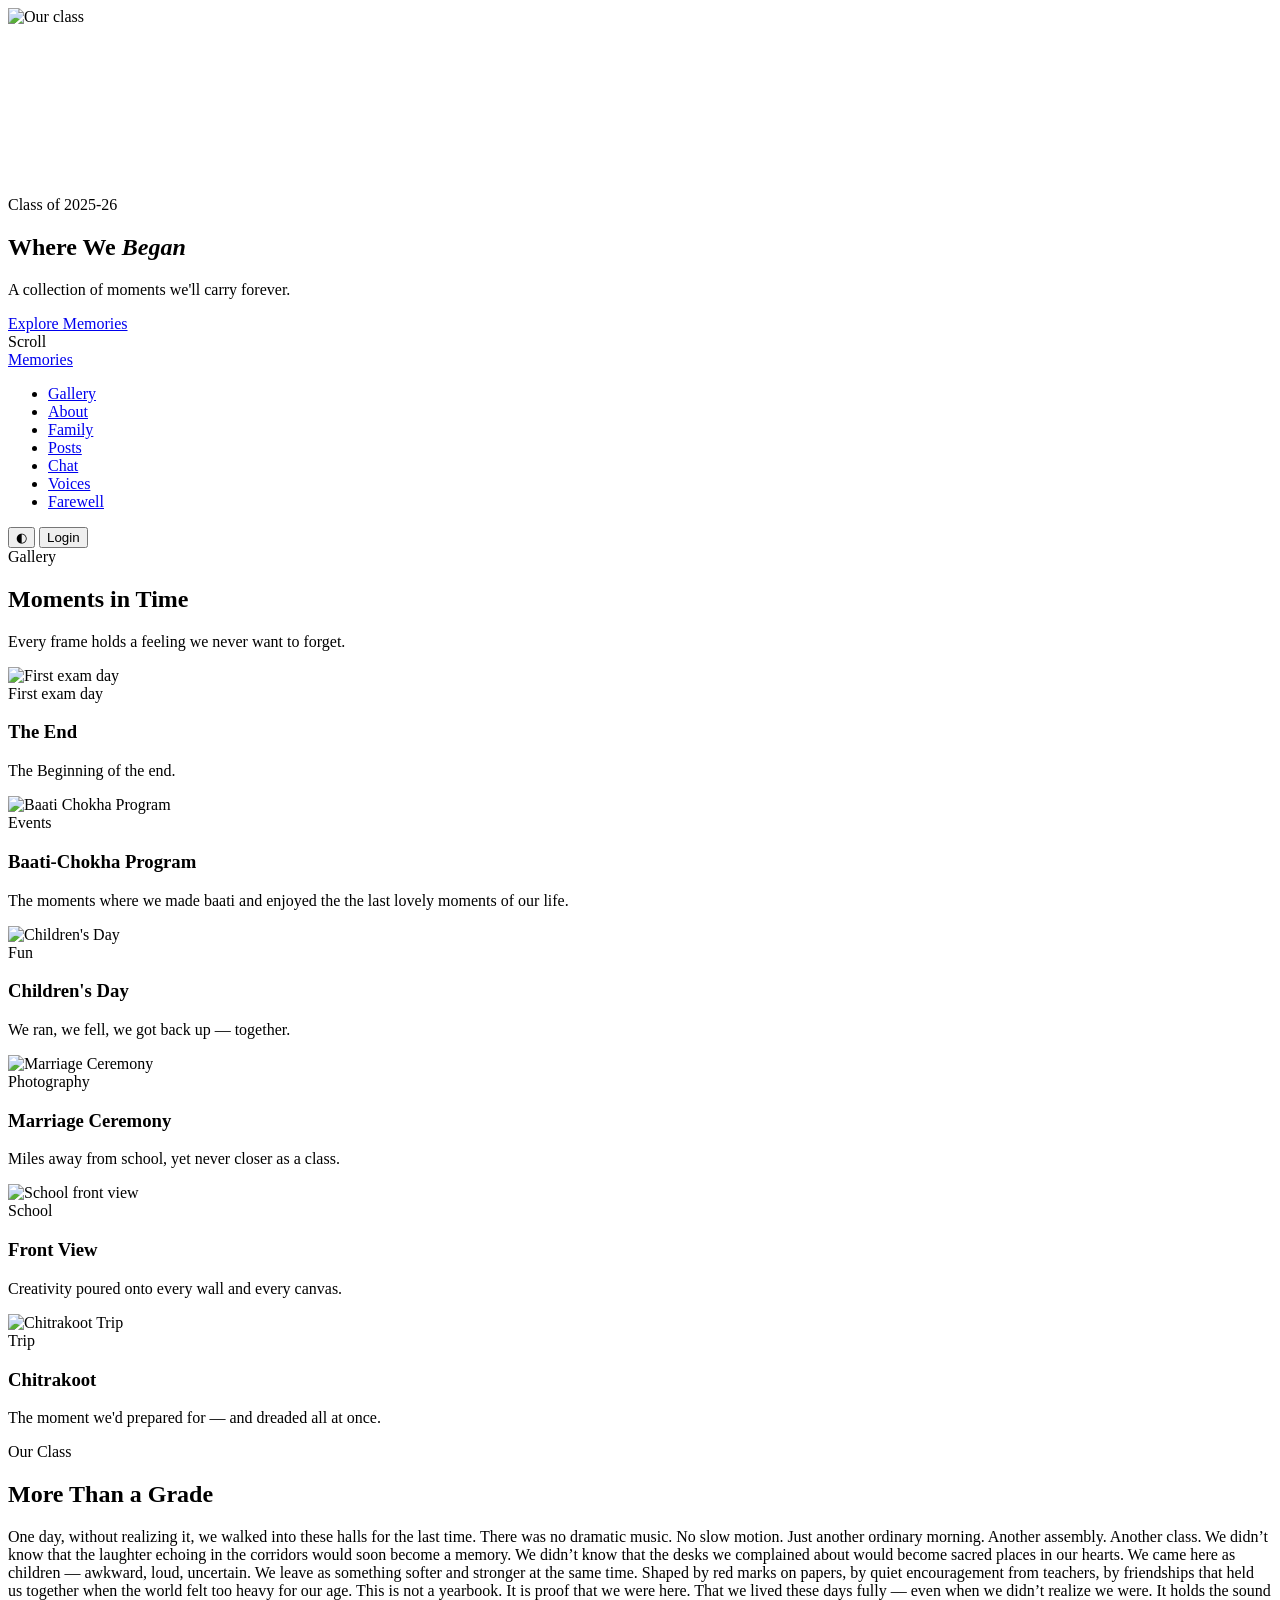
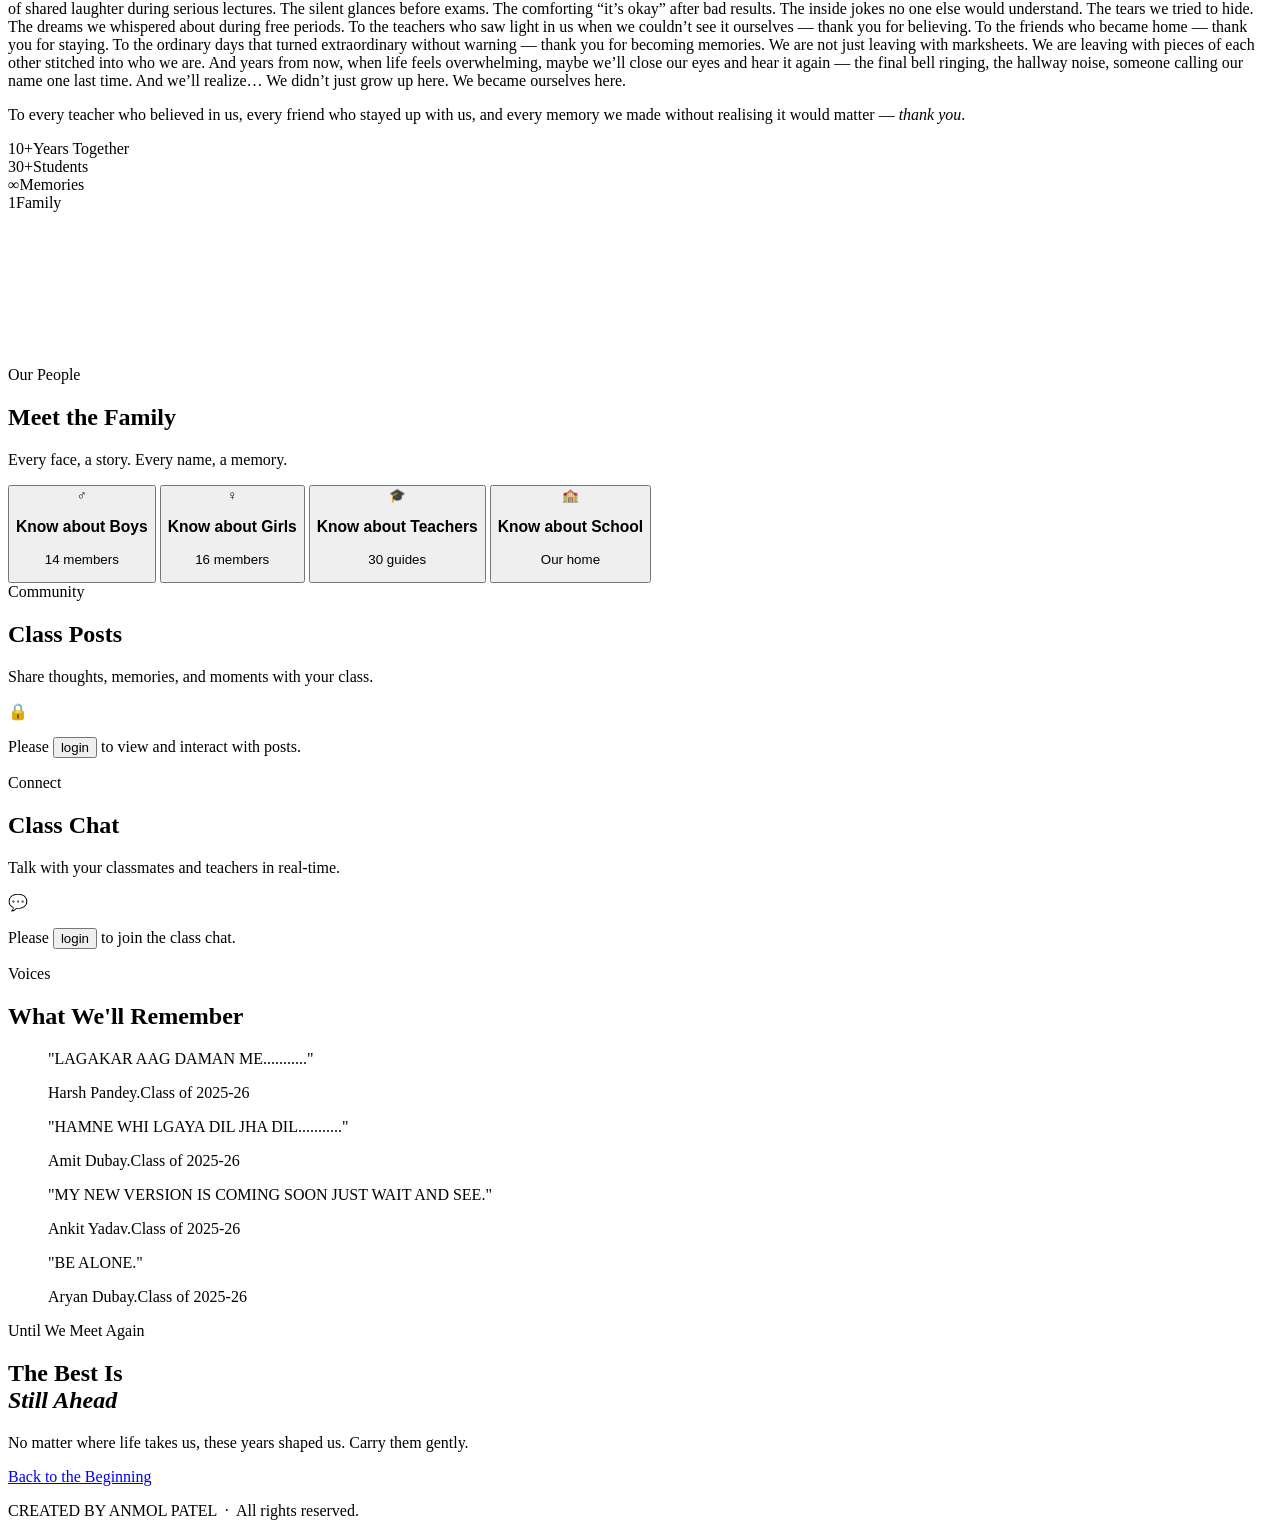
==== commit 9f362d8f: "Update Open Graph image URL in index.html" ====
--- a/index.html
+++ b/index.html
@@ -3,7 +3,15 @@
 <head>
   <meta charset="UTF-8" />
   <meta name="viewport" content="width=device-width, initial-scale=1.0" />
-  <title>Our Story — Class Memories</title>
+  <meta name="google-site-verification" content="HApP4pZYsoEkqDsQoKnhJIZmkyh7BN_isjhB-6UlMMc" />
+  <meta name="description" content="MEMORIES2026 – A social platform to share class memories, photos, posts, and chats with friends.">
+  <title>MEMORIES2026 | Our Social Platform</title>
+  <link rel="icon" type="image/png" href="favicon.png">
+  <meta property="og:title" content="MEMORIES2026">
+<meta property="og:description" content="A social platform to share class memories, photos, posts and chats.">
+<meta property="og:type" content="website">
+<meta property="og:url" content="https://gangsters-anmol.github.io/MEMORIES2026/">
+<meta property="og:image" content="https://gangsters-anmol.github.io/MEMORIES2026/favicon.png">
   <link rel="stylesheet" href="style.css" />
   <link rel="preconnect" href="https://fonts.googleapis.com" />
   <link rel="preconnect" href="https://fonts.gstatic.com" crossorigin />
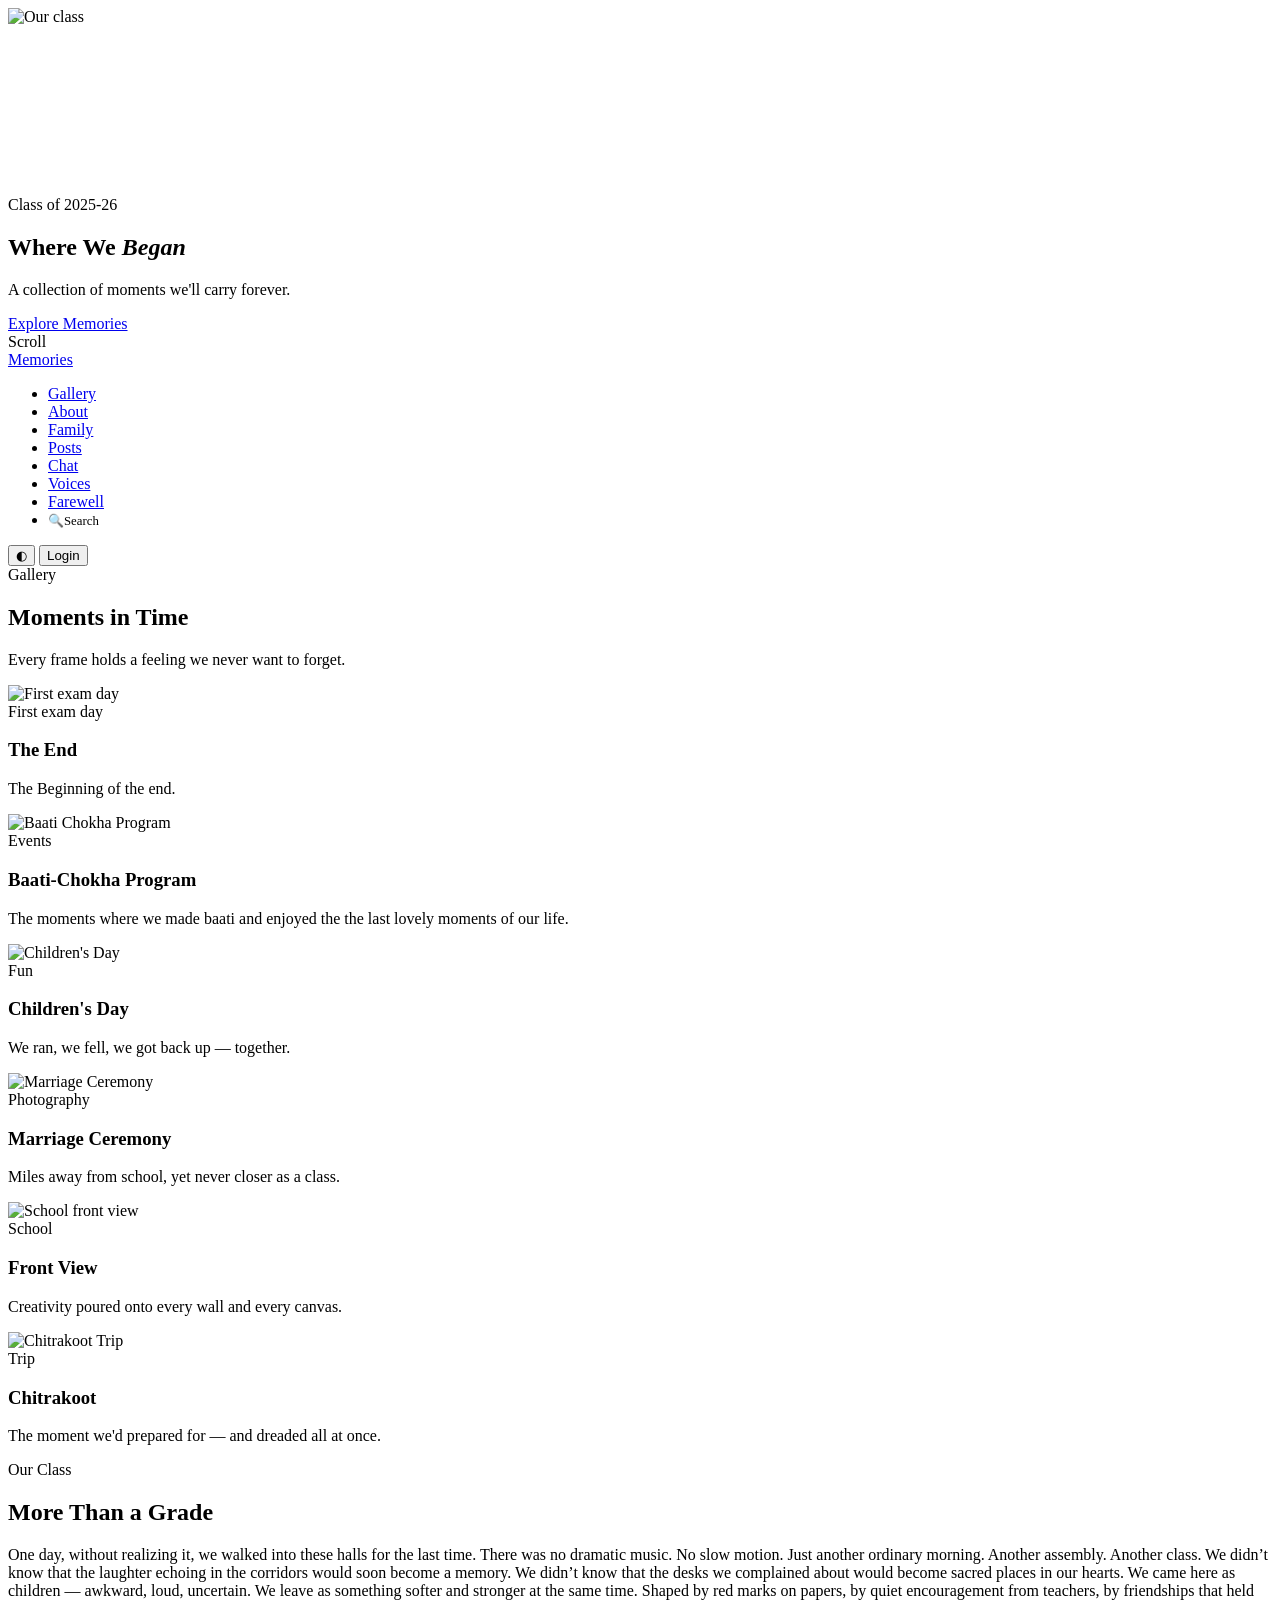
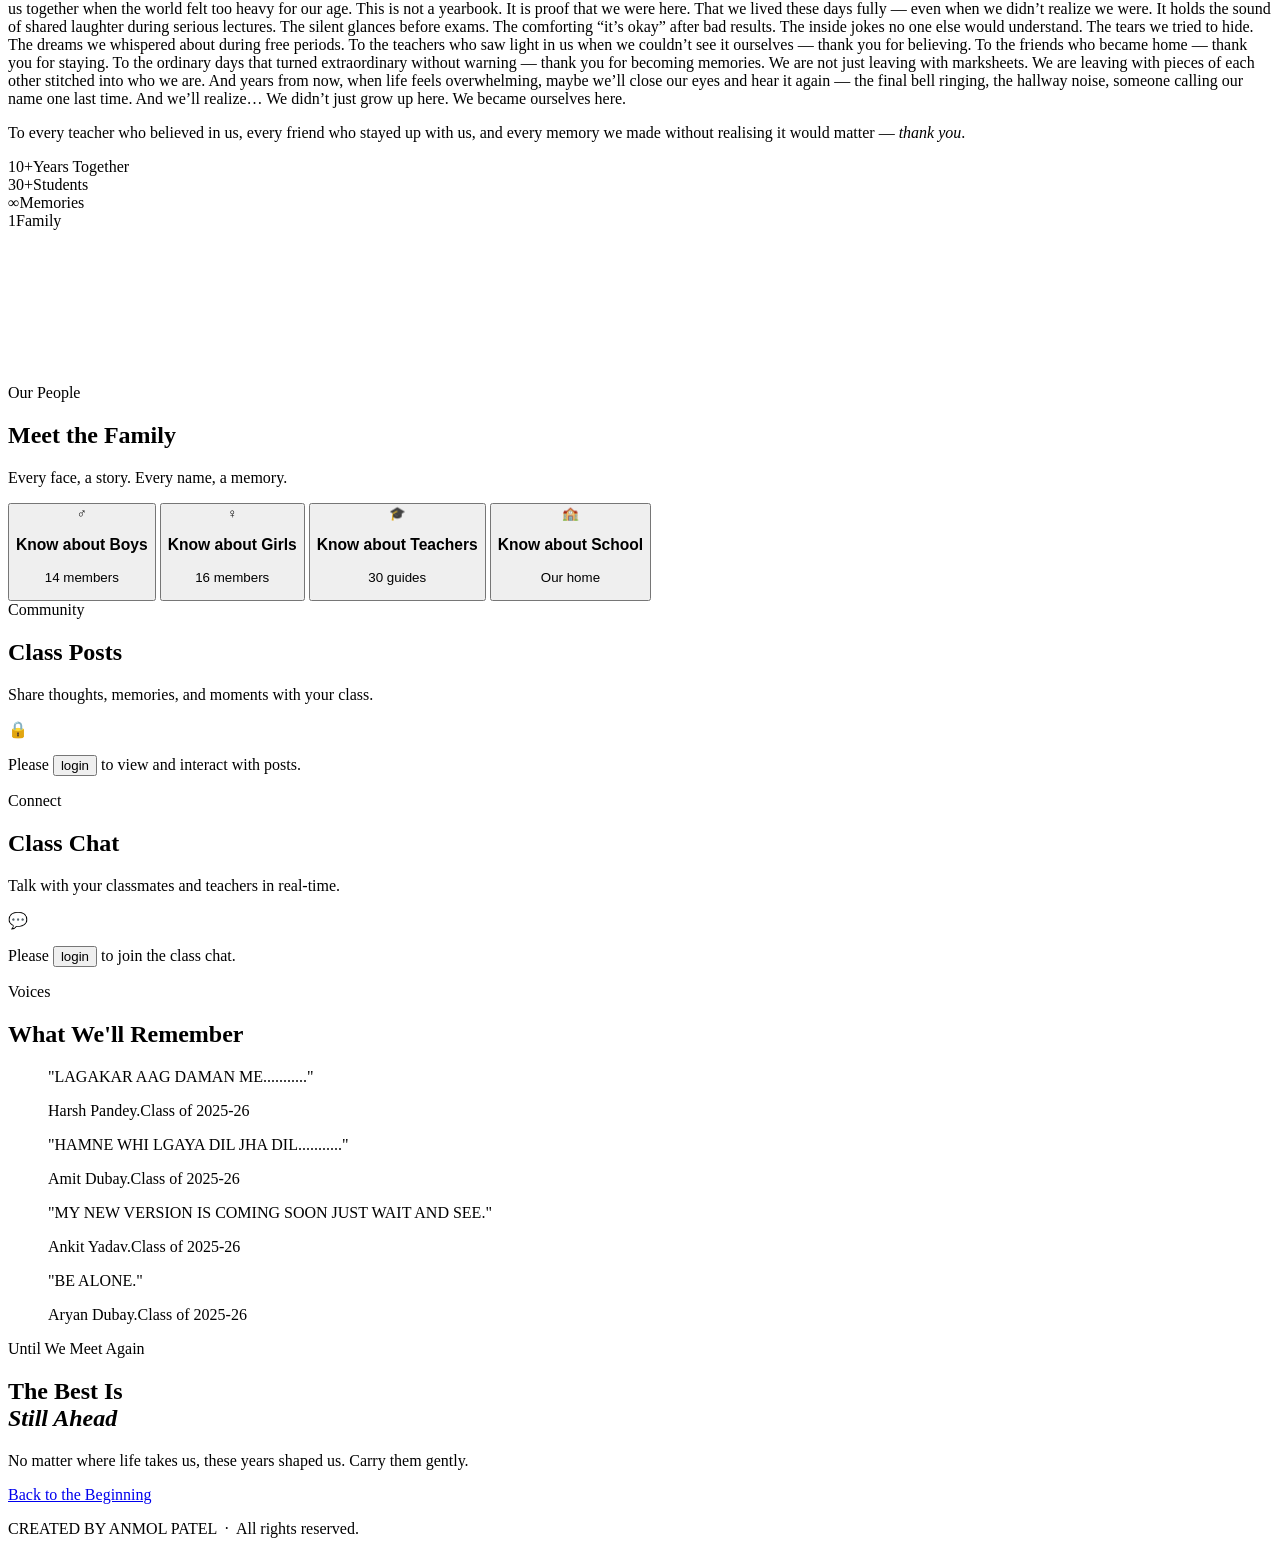
==== commit 71963419: "Added search bar" ====
--- a/index.html
+++ b/index.html
@@ -52,6 +52,7 @@
       <li><a href="#chat">Chat</a></li>
       <li><a href="#quotes">Voices</a></li>
       <li><a href="#farewell">Farewell</a></li>
+      <li><a href="search.html" style="font-size:.8rem;color:var(--text-muted);text-decoration:none;">🔍Search</a></li>
     </ul>
     <div class="nav__controls">
       <button id="themeToggle" class="nav__theme-btn" aria-label="Toggle light/dark theme" title="Toggle theme">◐</button>
@@ -582,5 +583,13 @@
   <script type="module" src="admin.js"></script>
   <!-- Original + theme toggle + family data (converted to module) -->
   <script type="module" src="script.js"></script>
+  <script type="module" src="features/notifications.js"></script>
+<script type="module" src="features/follow.js"></script>
+<script type="module" src="features/reactions.js"></script>
+<script type="module" src="features/feed.js"></script>
+<script type="module" src="features/avatar.js"></script>
+<script type="module" src="features/presence.js"></script>
+<script type="module" src="features/stories.js"></script>
+<script type="module" src="features/comment-notify.js"></script>
 </body>
 </html>
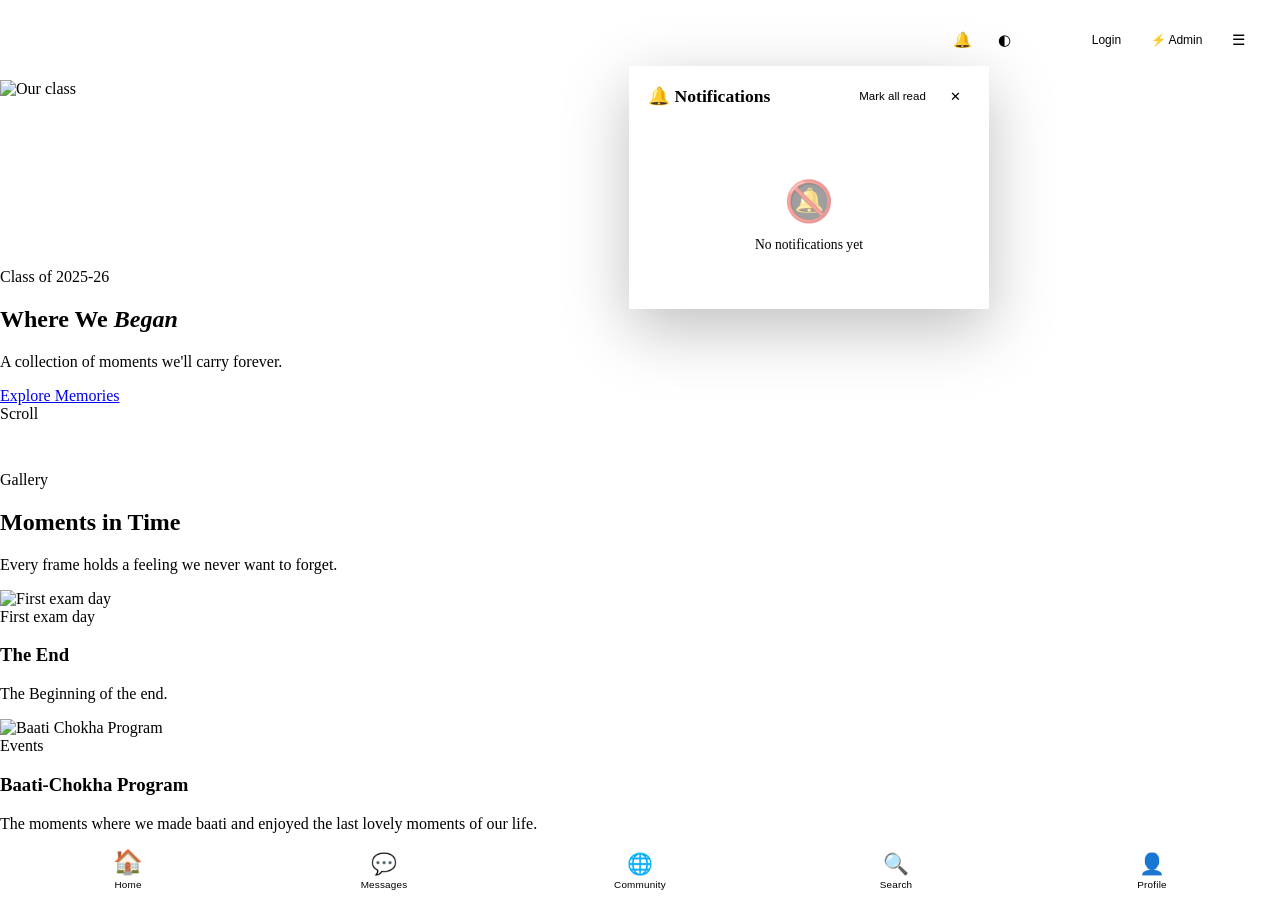
==== commit c8aaa512: "Rename index-5.html to index.html" ====
--- a/index.html
+++ b/index.html
@@ -2,310 +2,235 @@
 <html lang="en" data-theme="light">
 <head>
   <meta charset="UTF-8" />
-  <meta name="viewport" content="width=device-width, initial-scale=1.0" />
+  <meta name="viewport" content="width=device-width, initial-scale=1.0, viewport-fit=cover" />
   <meta name="google-site-verification" content="HApP4pZYsoEkqDsQoKnhJIZmkyh7BN_isjhB-6UlMMc" />
   <meta name="description" content="MEMORIES2026 – A social platform to share class memories, photos, posts, and chats with friends.">
   <title>MEMORIES2026 | Our Social Platform</title>
   <link rel="icon" type="image/png" href="favicon.png">
   <meta property="og:title" content="MEMORIES2026">
-<meta property="og:description" content="A social platform to share class memories, photos, posts and chats.">
-<meta property="og:type" content="website">
-<meta property="og:url" content="https://gangsters-anmol.github.io/MEMORIES2026/">
-<meta property="og:image" content="https://gangsters-anmol.github.io/MEMORIES2026/favicon.png">
+  <meta property="og:description" content="A social platform to share class memories, photos, posts and chats.">
+  <meta property="og:type" content="website">
+  <meta property="og:url" content="https://gangsters-anmol.github.io/MEMORIES2026/">
+  <meta property="og:image" content="https://gangsters-anmol.github.io/MEMORIES2026/favicon.png">
   <link rel="stylesheet" href="style.css" />
+  <link rel="stylesheet" href="app-ui.css" />
+  <link rel="stylesheet" href="features/stories.css" />
   <link rel="preconnect" href="https://fonts.googleapis.com" />
   <link rel="preconnect" href="https://fonts.gstatic.com" crossorigin />
   <link href="https://fonts.googleapis.com/css2?family=Cormorant+Garamond:ital,wght@0,300;0,400;0,600;1,300;1,400&family=Jost:wght@300;400;500&display=swap" rel="stylesheet" />
 </head>
 <body>
 
-  <!-- HERO -->
-  <section id="hero" class="hero">
-    <div class="hero__bg" aria-hidden="true">
-      <img src="images/banner.jpg" alt="Our class" class="hero__img" id="heroBg" />
-    </div>
-    <div class="hero__gradient" aria-hidden="true"></div>
-    <canvas id="fogCanvas" class="fog-canvas" aria-hidden="true"></canvas>
-    <div class="hero__content reveal">
-      <p class="hero__eyebrow">Class of 2025-26</p>
-      <h1 class="hero__title">
-        <span class="hero__title-line">Where We</span>
-        <em class="hero__title-line hero__title-line--italic">Began</em>
-      </h1>
-      <p class="hero__sub">A collection of moments we'll carry forever.</p>
-      <a href="#memories" class="btn-ghost">Explore Memories</a>
-    </div>
-    <div class="scroll-hint" aria-hidden="true">
-      <span class="scroll-hint__line"></span>
-      <span class="scroll-hint__label">Scroll</span>
-    </div>
-  </section>
-
-  <!-- NAV -->
-  <nav id="mainNav" class="nav" role="navigation" aria-label="Main navigation">
-    <a href="#hero" class="nav__logo">Memories</a>
-    <ul class="nav__links">
-      <li><a href="#memories">Gallery</a></li>
-      <li><a href="#about">About</a></li>
-      <li><a href="#family">Family</a></li>
-      <li><a href="#posts">Posts</a></li>
-      <li><a href="#chat">Chat</a></li>
-      <li><a href="#quotes">Voices</a></li>
-      <li><a href="#farewell">Farewell</a></li>
-      <li><a href="search.html" style="font-size:.8rem;color:var(--text-muted);text-decoration:none;">🔍Search</a></li>
-    </ul>
-    <div class="nav__controls">
-      <button id="themeToggle" class="nav__theme-btn" aria-label="Toggle light/dark theme" title="Toggle theme">◐</button>
-      <span id="navUserLabel" class="nav__user-label" hidden></span>
-      <button id="authBtn"    class="nav__auth-btn">Login</button>
-      <button id="logoutBtn"  class="nav__auth-btn nav__auth-btn--logout" hidden>Logout</button>
-      <button id="openAdminBtn" class="nav__admin-btn" hidden title="Admin Dashboard">⚡</button>
-    </div>
-  </nav>
-
-  <!-- MEMORIES -->
-  <section id="memories" class="section memories">
-    <div class="container">
-      <header class="section__header reveal">
-        <span class="section__tag">Gallery</span>
-        <h2 class="section__title">Moments in Time</h2>
-        <p class="section__desc">Every frame holds a feeling we never want to forget.</p>
-      </header>
-      <div class="card-grid">
-        <article class="card reveal" style="--delay: 0.05s">
-          <div class="card__img-wrap"><img src="images/photo1.jpg" alt="First exam day" class="card-img"></div>
-          <div class="card__body">
-            <span class="card__tag">First exam day</span>
-            <h3 class="card__title">The End</h3>
-            <p class="card__text">The Beginning of the end.</p>
-          </div>
-        </article>
-        <article class="card reveal" style="--delay: 0.10s">
-          <div class="card__img-wrap"><img src="images/photo2.jpg" alt="Baati Chokha Program" class="card-img"></div>
-          <div class="card__body">
-            <span class="card__tag">Events</span>
-            <h3 class="card__title">Baati-Chokha Program</h3>
-            <p class="card__text">The moments where we made baati and enjoyed the the last lovely moments of our life.</p>
-          </div>
-        </article>
-        <article class="card reveal" style="--delay: 0.15s">
-          <div class="card__img-wrap"><img src="images/photo3.jpg" alt="Children's Day" class="card-img"></div>
-          <div class="card__body">
-            <span class="card__tag">Fun</span>
-            <h3 class="card__title">Children's Day</h3>
-            <p class="card__text">We ran, we fell, we got back up — together.</p>
-          </div>
-        </article>
-        <article class="card reveal" style="--delay: 0.20s">
-          <div class="card__img-wrap"><img src="images/photo4.jpg" alt="Marriage Ceremony" class="card-img"></div>
-          <div class="card__body">
-            <span class="card__tag">Photography</span>
-            <h3 class="card__title">Marriage Ceremony</h3>
-            <p class="card__text">Miles away from school, yet never closer as a class.</p>
-          </div>
-        </article>
-        <article class="card reveal" style="--delay: 0.25s">
-          <div class="card__img-wrap"><img src="images/photo5.jpg" alt="School front view" class="card-img"></div>
-          <div class="card__body">
-            <span class="card__tag">School</span>
-            <h3 class="card__title">Front View</h3>
-            <p class="card__text">Creativity poured onto every wall and every canvas.</p>
-          </div>
-        </article>
-        <article class="card reveal" style="--delay: 0.30s">
-          <div class="card__img-wrap"><img src="images/photo6.jpg" alt="Chitrakoot Trip" class="card-img"></div>
-          <div class="card__body">
-            <span class="card__tag">Trip</span>
-            <h3 class="card__title">Chitrakoot</h3>
-            <p class="card__text">The moment we'd prepared for — and dreaded all at once.</p>
-          </div>
-        </article>
-      </div>
-    </div>
-  </section>
-
-  <!-- ABOUT -->
-  <section id="about" class="section about">
-    <div class="about__inner container">
-      <div class="about__text reveal">
-        <span class="section__tag">Our Class</span>
-        <h2 class="section__title">More Than a Grade</h2>
-        <p>One day, without realizing it, we walked into these halls for the last time.
-There was no dramatic music. No slow motion. Just another ordinary morning. Another assembly. Another class. We didn’t know that the laughter echoing in the corridors would soon become a memory. We didn’t know that the desks we complained about would become sacred places in our hearts.
-We came here as children — awkward, loud, uncertain. We leave as something softer and stronger at the same time. Shaped by red marks on papers, by quiet encouragement from teachers, by friendships that held us together when the world felt too heavy for our age.
-This is not a yearbook.
-It is proof that we were here.
-That we lived these days fully — even when we didn’t realize we were.
-It holds the sound of shared laughter during serious lectures. The silent glances before exams. The comforting “it’s okay” after bad results. The inside jokes no one else would understand. The tears we tried to hide. The dreams we whispered about during free periods.
-To the teachers who saw light in us when we couldn’t see it ourselves — thank you for believing.
-To the friends who became home — thank you for staying.
-To the ordinary days that turned extraordinary without warning — thank you for becoming memories.
-We are not just leaving with marksheets.
-We are leaving with pieces of each other stitched into who we are.
-And years from now, when life feels overwhelming, maybe we’ll close our eyes and hear it again — the final bell ringing, the hallway noise, someone calling our name one last time.
-And we’ll realize…
-We didn’t just grow up here.
-We became ourselves here.</p>
-        <p>To every teacher who believed in us, every friend who stayed up with us, and every memory we made without realising it would matter — <em>thank you</em>.</p>
-      </div>
-      <div class="about__stat-grid reveal" style="--delay: 0.2s">
-        <div class="stat-card"><span class="stat-card__num">10+</span><span class="stat-card__label">Years Together</span></div>
-        <div class="stat-card"><span class="stat-card__num">30+</span><span class="stat-card__label">Students</span></div>
-        <div class="stat-card"><span class="stat-card__num">∞</span><span class="stat-card__label">Memories</span></div>
-        <div class="stat-card"><span class="stat-card__num">1</span><span class="stat-card__label">Family</span></div>
-      </div>
-    </div>
-  </section>
-
-  <!-- MEET THE FAMILY -->
-  <section id="family" class="section family-section">
-    <canvas id="familyFogCanvas" class="family-fog-canvas" aria-hidden="true"></canvas>
-    <div class="container family-container">
-      <header class="section__header reveal">
-        <span class="section__tag family-tag">Our People</span>
-        <h2 class="section__title family-title">Meet the Family</h2>
-        <p class="section__desc family-desc">Every face, a story. Every name, a memory.</p>
-      </header>
-      <div class="family-categories" id="familyCategories">
-        <button class="family-cat-card reveal" style="--delay:0.05s" data-category="boys">
-          <div class="family-cat-card__icon">♂</div>
-          <h3 class="family-cat-card__title">Know about Boys</h3>
-          <p class="family-cat-card__count">14 members</p>
-          <div class="family-cat-card__glow"></div>
-        </button>
-        <button class="family-cat-card reveal" style="--delay:0.12s" data-category="girls">
-          <div class="family-cat-card__icon">♀</div>
-          <h3 class="family-cat-card__title">Know about Girls</h3>
-          <p class="family-cat-card__count">16 members</p>
-          <div class="family-cat-card__glow"></div>
-        </button>
-        <button class="family-cat-card reveal" style="--delay:0.20s" data-category="teachers">
-          <div class="family-cat-card__icon">🎓</div>
-          <h3 class="family-cat-card__title">Know about Teachers</h3>
-          <p class="family-cat-card__count">30 guides</p>
-          <div class="family-cat-card__glow"></div>
-        </button>
-        <button class="family-cat-card reveal" style="--delay:0.28s" data-category="school">
-          <div class="family-cat-card__icon">🏫</div>
-          <h3 class="family-cat-card__title">Know about School</h3>
-          <p class="family-cat-card__count">Our home</p>
-          <div class="family-cat-card__glow"></div>
-        </button>
-      </div>
-    </div>
-  </section>
-
-  <!-- ═══════════════════════════════════════════════════════
-       POSTS SECTION — NEW
-       ═══════════════════════════════════════════════════════ -->
-  <section id="posts" class="section posts-section">
-    <div class="container">
-      <header class="section__header reveal">
-        <span class="section__tag">Community</span>
-        <h2 class="section__title">Class Posts</h2>
-        <p class="section__desc">Share thoughts, memories, and moments with your class.</p>
-      </header>
-
-      <!-- Not logged in notice -->
-      <div id="postsAuthNotice" class="auth-notice reveal">
-        <span class="auth-notice__icon">🔒</span>
-        <p>Please <button class="link-btn" id="postsLoginBtn">login</button> to view and interact with posts.</p>
-      </div>
-
-      <!-- Posts UI (shown when logged in) -->
-      <div id="postsUI" hidden>
-        <!-- Create Post (special users only) -->
-        <div id="createPostWrap" class="create-post-wrap reveal" hidden>
-          <div class="create-post-panel glass-panel">
-            <div class="create-post-header">
-              <span class="create-post-icon">✦</span>
-              <h3 class="create-post-title">Share Something</h3>
-            </div>
-            <textarea id="postContent" class="post-textarea" placeholder="What's on your mind? Share a memory, thought, or update… (Ctrl+Enter to post)" maxlength="500"></textarea>
-            <div class="create-post-footer">
-              <span id="postCharCount" class="post-char-count">500 characters remaining</span>
-              <button id="submitPostBtn" class="btn-primary">Share Post</button>
-            </div>
-          </div>
-        </div>
-
-        <!-- Posts Feed -->
-        <div id="postsFeed" class="posts-feed"></div>
-      </div>
-    </div>
-  </section>
-
-  <!-- ═══════════════════════════════════════════════════════
-       CHAT SECTION — NEW
-       ═══════════════════════════════════════════════════════ -->
-  <section id="chat" class="section chat-section">
-    <div class="container">
-      <header class="section__header reveal">
-        <span class="section__tag">Connect</span>
-        <h2 class="section__title">Class Chat</h2>
-        <p class="section__desc">Talk with your classmates and teachers in real-time.</p>
-      </header>
-
-      <div class="chat-outer glass-panel reveal">
-        <!-- Not logged in notice -->
-        <div id="chatAuthNotice" class="auth-notice auth-notice--inline">
-          <span class="auth-notice__icon">💬</span>
-          <p>Please <button class="link-btn" id="chatLoginBtn">login</button> to join the class chat.</p>
-        </div>
-
-        <!-- Chat UI (shown when logged in) -->
-        <div id="chatUI" hidden>
-          <!-- Tabs -->
-          <div class="chat-tabs-bar">
-            <button class="chat-tab active" data-tab="group">
-              <span>🌐</span> Group Chat
-            </button>
-            <button class="chat-tab" data-tab="private">
-              <span>💬</span> Private Messages
-            </button>
-          </div>
-
-          <!-- Group Chat Panel -->
-          <div id="groupChatPanel" class="chat-panel">
-            <div id="groupMessages" class="chat-messages" role="log" aria-live="polite" aria-label="Group chat messages"></div>
-            <div class="chat-input-bar">
-              <input
-                type="text"
-                id="groupChatInput"
-                class="chat-input"
-                placeholder="Say something to the class… (max 280 chars)"
-                maxlength="280"
-                autocomplete="off"
-              />
-              <button id="groupSendBtn" class="chat-send-btn" aria-label="Send message">
-                <svg width="18" height="18" viewBox="0 0 24 24" fill="none" stroke="currentColor" stroke-width="2.2" stroke-linecap="round" stroke-linejoin="round"><line x1="22" y1="2" x2="11" y2="13"/><polygon points="22 2 15 22 11 13 2 9 22 2"/></svg>
-              </button>
-            </div>
-          </div>
-
-          <!-- Private Chat Panel -->
-          <div id="privateChatPanel" class="chat-panel" hidden>
-            <div class="private-chat-layout">
-              <!-- Users sidebar -->
-              <div class="private-users-sidebar">
-                <p class="sidebar-label">Classmates</p>
-                <div id="usersList" class="users-list" role="list"></div>
+<div class="app-shell">
+
+  <!-- TOP BAR -->
+  <header class="app-topbar">
+    <span class="app-topbar__logo">Memories</span>
+    <div class="app-topbar__actions">
+      <div class="app-topbar__notif-wrap" id="appNotifWrap">
+        <button class="app-topbar__btn" id="appNotifBell" aria-label="Notifications">&#128276;</button>
+        <span class="notif-badge" id="appNotifBadge" hidden>0</span>
+        <div class="notif-dropdown" id="notifDropdown" hidden>
+          <div class="notif-dropdown__header">
+            <span class="notif-dropdown__title">&#128276; Notifications</span>
+            <div class="notif-dropdown__actions">
+              <button class="notif-mark-all" id="markAllRead">Mark all read</button>
+              <button class="notif-close-btn" id="notifCloseBtn">&#x2715;</button>
+            </div>
+          </div>
+          <div class="notif-dropdown__list" id="notifList">
+            <div class="notif-empty">
+              <div class="notif-empty__icon">&#128277;</div>
+              <div class="notif-empty__text">No notifications yet</div>
+            </div>
+          </div>
+        </div>
+      </div>
+      <button id="themeToggle" class="app-topbar__btn" aria-label="Toggle theme">&#9680;</button>
+      <div class="app-topbar__user" id="topbarUserChip" hidden>
+        <div class="app-topbar__user-avatar" id="topbarAvatar">?</div>
+        <span class="app-topbar__user-name" id="topbarUserName"></span>
+      </div>
+      <button id="authBtn" class="app-topbar__btn" style="font-size:.75rem;width:auto;padding:0 .75rem;border-radius:999px;">Login</button>
+      <button id="logoutBtn" class="app-topbar__btn" hidden style="display:none;"></button>
+      <button id="openAdminBtn" class="app-topbar__btn" hidden title="Admin Dashboard" style="font-size:.75rem;width:auto;padding:0 .75rem;border-radius:999px;">&#9889; Admin</button>
+      <button id="navMenuBtn" class="app-topbar__btn" aria-label="Open menu" aria-expanded="false">&#9776;</button>
+    </div>
+  </header>
+
+  <!-- TAB CONTENT -->
+  <main class="app-content">
+    <div class="tab-panels-track" id="tabPanelsTrack">
+
+      <!-- TAB 1: HOME -->
+      <div class="tab-panel" id="tab-home">
+        <section id="hero" class="hero">
+          <div class="hero__bg" aria-hidden="true">
+            <img src="images/banner.jpg" alt="Our class" class="hero__img" id="heroBg" />
+          </div>
+          <div class="hero__gradient" aria-hidden="true"></div>
+          <canvas id="fogCanvas" class="fog-canvas" aria-hidden="true"></canvas>
+          <div class="hero__content reveal">
+            <p class="hero__eyebrow">Class of 2025-26</p>
+            <h1 class="hero__title">
+              <span class="hero__title-line">Where We</span>
+              <em class="hero__title-line hero__title-line--italic">Began</em>
+            </h1>
+            <p class="hero__sub">A collection of moments we'll carry forever.</p>
+            <a href="#memories" class="btn-ghost" onclick="document.getElementById('tab-home').scrollTo({top:document.getElementById('memories').offsetTop,behavior:'smooth'});return false;">Explore Memories</a>
+          </div>
+          <div class="scroll-hint" aria-hidden="true">
+            <span class="scroll-hint__line"></span>
+            <span class="scroll-hint__label">Scroll</span>
+          </div>
+        </section>
+
+        <section id="memories" class="section memories">
+          <div class="container">
+            <header class="section__header reveal">
+              <span class="section__tag">Gallery</span>
+              <h2 class="section__title">Moments in Time</h2>
+              <p class="section__desc">Every frame holds a feeling we never want to forget.</p>
+            </header>
+            <div class="card-grid">
+              <article class="card reveal" style="--delay:0.05s">
+                <div class="card__img-wrap"><img src="images/photo1.jpg" alt="First exam day" class="card-img"></div>
+                <div class="card__body"><span class="card__tag">First exam day</span><h3 class="card__title">The End</h3><p class="card__text">The Beginning of the end.</p></div>
+              </article>
+              <article class="card reveal" style="--delay:0.10s">
+                <div class="card__img-wrap"><img src="images/photo2.jpg" alt="Baati Chokha Program" class="card-img"></div>
+                <div class="card__body"><span class="card__tag">Events</span><h3 class="card__title">Baati-Chokha Program</h3><p class="card__text">The moments where we made baati and enjoyed the last lovely moments of our life.</p></div>
+              </article>
+              <article class="card reveal" style="--delay:0.15s">
+                <div class="card__img-wrap"><img src="images/photo3.jpg" alt="Childrens Day" class="card-img"></div>
+                <div class="card__body"><span class="card__tag">Fun</span><h3 class="card__title">Children's Day</h3><p class="card__text">We ran, we fell, we got back up together.</p></div>
+              </article>
+              <article class="card reveal" style="--delay:0.20s">
+                <div class="card__img-wrap"><img src="images/photo4.jpg" alt="Marriage Ceremony" class="card-img"></div>
+                <div class="card__body"><span class="card__tag">Photography</span><h3 class="card__title">Marriage Ceremony</h3><p class="card__text">Miles away from school, yet never closer as a class.</p></div>
+              </article>
+              <article class="card reveal" style="--delay:0.25s">
+                <div class="card__img-wrap"><img src="images/photo5.jpg" alt="School front view" class="card-img"></div>
+                <div class="card__body"><span class="card__tag">School</span><h3 class="card__title">Front View</h3><p class="card__text">Creativity poured onto every wall and every canvas.</p></div>
+              </article>
+              <article class="card reveal" style="--delay:0.30s">
+                <div class="card__img-wrap"><img src="images/photo6.jpg" alt="Chitrakoot Trip" class="card-img"></div>
+                <div class="card__body"><span class="card__tag">Trip</span><h3 class="card__title">Chitrakoot</h3><p class="card__text">The moment we'd prepared for and dreaded all at once.</p></div>
+              </article>
+            </div>
+          </div>
+        </section>
+
+        <section id="about" class="section about">
+          <div class="about__inner container">
+            <div class="about__text reveal">
+              <span class="section__tag">Our Class</span>
+              <h2 class="section__title">More Than a Grade</h2>
+              <p>One day, without realizing it, we walked into these halls for the last time. There was no dramatic music. No slow motion. Just another ordinary morning. Another assembly. Another class. We did not know that the laughter echoing in the corridors would soon become a memory. We came here as children — awkward, loud, uncertain. We leave as something softer and stronger at the same time. Shaped by red marks on papers, by quiet encouragement from teachers, by friendships that held us together when the world felt too heavy for our age. This is not a yearbook. It is proof that we were here.</p>
+              <p>To every teacher who believed in us, every friend who stayed up with us, and every memory we made without realising it would matter — <em>thank you</em>.</p>
+            </div>
+            <div class="about__stat-grid reveal" style="--delay:0.2s">
+              <div class="stat-card"><span class="stat-card__num">10+</span><span class="stat-card__label">Years Together</span></div>
+              <div class="stat-card"><span class="stat-card__num">30+</span><span class="stat-card__label">Students</span></div>
+              <div class="stat-card"><span class="stat-card__num">&#8734;</span><span class="stat-card__label">Memories</span></div>
+              <div class="stat-card"><span class="stat-card__num">1</span><span class="stat-card__label">Family</span></div>
+            </div>
+          </div>
+        </section>
+
+        <section id="family" class="section family-section">
+          <canvas id="familyFogCanvas" class="family-fog-canvas" aria-hidden="true"></canvas>
+          <div class="container family-container">
+            <header class="section__header reveal">
+              <span class="section__tag family-tag">Our People</span>
+              <h2 class="section__title family-title">Meet the Family</h2>
+              <p class="section__desc family-desc">Every face, a story. Every name, a memory.</p>
+            </header>
+            <div class="family-categories" id="familyCategories">
+              <button class="family-cat-card reveal" style="--delay:0.05s" data-category="boys"><div class="family-cat-card__icon">&#9794;</div><h3 class="family-cat-card__title">Know about Boys</h3><p class="family-cat-card__count">14 members</p><div class="family-cat-card__glow"></div></button>
+              <button class="family-cat-card reveal" style="--delay:0.12s" data-category="girls"><div class="family-cat-card__icon">&#9792;</div><h3 class="family-cat-card__title">Know about Girls</h3><p class="family-cat-card__count">16 members</p><div class="family-cat-card__glow"></div></button>
+              <button class="family-cat-card reveal" style="--delay:0.20s" data-category="teachers"><div class="family-cat-card__icon">&#127891;</div><h3 class="family-cat-card__title">Know about Teachers</h3><p class="family-cat-card__count">30 guides</p><div class="family-cat-card__glow"></div></button>
+              <button class="family-cat-card reveal" style="--delay:0.28s" data-category="school"><div class="family-cat-card__icon">&#127983;</div><h3 class="family-cat-card__title">Know about School</h3><p class="family-cat-card__count">Our home</p><div class="family-cat-card__glow"></div></button>
+            </div>
+          </div>
+        </section>
+
+        <section id="quotes" class="section quotes">
+          <div class="container">
+            <header class="section__header reveal"><span class="section__tag">Voices</span><h2 class="section__title">What We'll Remember</h2></header>
+            <div class="quote-grid">
+              <blockquote class="quote-card reveal" style="--delay:0.05s"><p class="quote-card__text">"LAGAKAR AAG DAMAN ME..........."</p><footer class="quote-card__footer"><span class="quote-card__name">Harsh Pandey.</span><span class="quote-card__role">Class of 2025-26</span></footer></blockquote>
+              <blockquote class="quote-card reveal" style="--delay:0.12s"><p class="quote-card__text">"HAMNE WHI LGAYA DIL JHA DIL..........."</p><footer class="quote-card__footer"><span class="quote-card__name">Amit Dubay.</span><span class="quote-card__role">Class of 2025-26</span></footer></blockquote>
+              <blockquote class="quote-card reveal" style="--delay:0.20s"><p class="quote-card__text">"MY NEW VERSION IS COMING SOON JUST WAIT AND SEE."</p><footer class="quote-card__footer"><span class="quote-card__name">Ankit Yadav.</span><span class="quote-card__role">Class of 2025-26</span></footer></blockquote>
+              <blockquote class="quote-card reveal" style="--delay:0.28s"><p class="quote-card__text">"BE ALONE."</p><footer class="quote-card__footer"><span class="quote-card__name">Aryan Dubay.</span><span class="quote-card__role">Class of 2025-26</span></footer></blockquote>
+            </div>
+          </div>
+        </section>
+
+        <section id="farewell" class="section farewell">
+          <div class="farewell__inner container reveal">
+            <p class="farewell__eyebrow">Until We Meet Again</p>
+            <h2 class="farewell__title">The Best Is<br /><em>Still Ahead</em></h2>
+            <p class="farewell__body">No matter where life takes us, these years shaped us. Carry them gently.</p>
+            <button class="btn-ghost btn-ghost--light" onclick="document.getElementById('tab-home').scrollTo({top:0,behavior:'smooth'})">Back to the Beginning</button>
+          </div>
+        </section>
+        <footer class="footer"><p>CREATED BY ANMOL PATEL &nbsp;&middot;&nbsp; All rights reserved.</p></footer>
+      </div>
+
+      <!-- TAB 2: MESSAGES -->
+      <div class="tab-panel" id="tab-messages">
+        <div class="msg-tab-header" style="padding:.5rem 1rem 0;">
+          <div class="msg-slider-nav" style="margin-bottom:0;">
+            <button class="msg-slider-btn active" data-msg="group">&#127760; World Chat</button>
+            <button class="msg-slider-btn" data-msg="private">&#128172; Private</button>
+          </div>
+        </div>
+        <div class="msg-panels-wrap">
+          <div class="msg-panels-track" id="msgPanelsTrack">
+            <div class="msg-panel" id="msgGroupPanel">
+              <div class="chat-outer glass-panel" style="border-radius:0;border:none;height:100%;display:flex;flex-direction:column;overflow:hidden;">
+                <div id="chatAuthNotice" class="auth-notice auth-notice--inline" style="margin:1rem;">
+                  <span class="auth-notice__icon">&#128172;</span>
+                  <p>Please <button class="link-btn" id="chatLoginBtn">login</button> to join the class chat.</p>
+                </div>
+                <div id="chatUI" hidden style="display:flex;flex-direction:column;height:100%;overflow:hidden;">
+                  <div class="typing-indicator" id="groupTypingIndicator"></div>
+                  <div id="groupMessages" class="chat-messages" role="log" aria-live="polite" style="flex:1;overflow-y:auto;padding:.5rem 1rem;"></div>
+                  <div class="chat-input-bar" style="padding:.5rem 1rem;border-top:1px solid var(--clr-border);flex-shrink:0;">
+                    <input type="text" id="groupChatInput" class="chat-input" placeholder="Say something to the class... (max 280 chars)" maxlength="280" autocomplete="off" />
+                    <button id="groupSendBtn" class="chat-send-btn" aria-label="Send message">
+                      <svg width="18" height="18" viewBox="0 0 24 24" fill="none" stroke="currentColor" stroke-width="2.2" stroke-linecap="round" stroke-linejoin="round"><line x1="22" y1="2" x2="11" y2="13"/><polygon points="22 2 15 22 11 13 2 9 22 2"/></svg>
+                    </button>
+                  </div>
+                </div>
               </div>
-              <!-- Conversation area -->
-              <div class="private-chat-main">
-                <p id="privateChatHeader" class="private-chat-header">Select someone to chat with</p>
-                <div id="privateMessages" class="chat-messages" role="log" aria-live="polite">
-                  <p id="selectUserHint" class="chat-hint">👈 Choose a classmate from the list to start a private conversation.</p>
+            </div>
+            <div class="msg-panel" id="msgPrivatePanel">
+              <!-- VIEW A: Users list (shown by default) -->
+              <div id="dmUsersView" style="height:100%;display:flex;flex-direction:column;overflow:hidden;">
+                <div style="padding:.6rem 1rem;font-size:.72rem;font-weight:600;letter-spacing:.06em;text-transform:uppercase;color:var(--clr-muted);border-bottom:1px solid var(--clr-border);flex-shrink:0;">
+                  Classmates
                 </div>
-                <div class="chat-input-bar" id="privateInputWrap" hidden>
-                  <input
-                    type="text"
-                    id="privateChatInput"
-                    class="chat-input"
-                    placeholder="Private message… (max 280 chars)"
-                    maxlength="280"
-                    autocomplete="off"
-                  />
+                <div id="usersList" class="users-list" role="list" style="flex:1;overflow-y:auto;padding:.25rem 0;"></div>
+              </div>
+              <!-- VIEW B: Conversation (hidden until user picked) -->
+              <div id="dmConvoView" hidden style="height:100%;display:flex;flex-direction:column;overflow:hidden;">
+                <!-- Back bar -->
+                <div style="display:flex;align-items:center;gap:.6rem;padding:.55rem .75rem;border-bottom:1px solid var(--clr-border);background:var(--clr-nav-bg);backdrop-filter:blur(12px);flex-shrink:0;">
+                  <button id="dmBackBtn" style="background:none;border:none;font-size:1.1rem;cursor:pointer;color:var(--clr-text);padding:.2rem .4rem;" aria-label="Back">&#8592;</button>
+                  <div id="dmConvoAvatar" style="width:34px;height:34px;border-radius:50%;background:linear-gradient(135deg,var(--clr-accent),var(--clr-accent2));display:flex;align-items:center;justify-content:center;font-size:.85rem;font-weight:600;color:#fff;flex-shrink:0;overflow:hidden;"></div>
+                  <div style="flex:1;min-width:0;">
+                    <div id="privateChatHeader" style="font-size:.9rem;font-weight:600;color:var(--clr-text);white-space:nowrap;overflow:hidden;text-overflow:ellipsis;">Select someone</div>
+                    <div id="dmConvoStatus" style="font-size:.68rem;color:var(--clr-muted);"></div>
+                  </div>
+                </div>
+                <div id="privateMessages" class="chat-messages" role="log" aria-live="polite" style="flex:1;overflow-y:auto;padding:.5rem 1rem;">
+                  <p id="selectUserHint" class="chat-hint">Choose a classmate to start a private conversation.</p>
+                </div>
+                <div class="typing-indicator" id="privateTypingIndicator"></div>
+                <div class="chat-input-bar" id="privateInputWrap" style="padding:.5rem .75rem;border-top:1px solid var(--clr-border);flex-shrink:0;">
+                  <input type="text" id="privateChatInput" class="chat-input" placeholder="Private message... (max 280 chars)" maxlength="280" autocomplete="off" />
                   <button id="privateSendBtn" class="chat-send-btn" aria-label="Send private message">
                     <svg width="18" height="18" viewBox="0 0 24 24" fill="none" stroke="currentColor" stroke-width="2.2" stroke-linecap="round" stroke-linejoin="round"><line x1="22" y1="2" x2="11" y2="13"/><polygon points="22 2 15 22 11 13 2 9 22 2"/></svg>
                   </button>
@@ -315,275 +240,322 @@
           </div>
         </div>
       </div>
-    </div>
-  </section>
-
-  <!-- QUOTES -->
-  <section id="quotes" class="section quotes">
-    <div class="container">
-      <header class="section__header reveal">
-        <span class="section__tag">Voices</span>
-        <h2 class="section__title">What We'll Remember</h2>
-      </header>
-      <div class="quote-grid">
-        <blockquote class="quote-card reveal" style="--delay: 0.05s">
-          <p class="quote-card__text">"LAGAKAR AAG DAMAN ME..........."</p>
-          <footer class="quote-card__footer"><span class="quote-card__name">Harsh Pandey.</span><span class="quote-card__role">Class of 2025-26</span></footer>
-        </blockquote>
-        <blockquote class="quote-card reveal" style="--delay: 0.12s">
-          <p class="quote-card__text">"HAMNE WHI LGAYA DIL JHA DIL..........."</p>
-          <footer class="quote-card__footer"><span class="quote-card__name">Amit Dubay.</span><span class="quote-card__role">Class of 2025-26</span></footer>
-        </blockquote>
-        <blockquote class="quote-card reveal" style="--delay: 0.20s">
-          <p class="quote-card__text">"MY NEW VERSION IS COMING SOON JUST WAIT AND SEE."</p>
-          <footer class="quote-card__footer"><span class="quote-card__name">Ankit Yadav.</span><span class="quote-card__role">Class of 2025-26</span></footer>
-        </blockquote>
-        <blockquote class="quote-card reveal" style="--delay: 0.28s">
-          <p class="quote-card__text">"BE ALONE."</p>
-          <footer class="quote-card__footer"><span class="quote-card__name">Aryan Dubay.</span><span class="quote-card__role">Class of 2025-26</span></footer>
-        </blockquote>
-      </div>
-    </div>
-  </section>
-
-  <!-- FAREWELL -->
-  <section id="farewell" class="section farewell">
-    <div class="farewell__inner container reveal">
-      <p class="farewell__eyebrow">Until We Meet Again</p>
-      <h2 class="farewell__title">The Best Is<br /><em>Still Ahead</em></h2>
-      <p class="farewell__body">No matter where life takes us, these years shaped us. Carry them gently.</p>
-      <a href="#hero" class="btn-ghost btn-ghost--light">Back to the Beginning</a>
-    </div>
-  </section>
-
-  <footer class="footer">
-    <p>CREATED BY ANMOL PATEL &nbsp;·&nbsp; All rights reserved.</p>
-  </footer>
-
-  <!-- ═══════════════════════════════════════════════════════════════
-       DIRECTORY OVERLAY (Name Grid)
-       ═══════════════════════════════════════════════════════════════ -->
-  <div id="directoryOverlay" class="dir-overlay" role="dialog" aria-modal="true" hidden>
-    <canvas id="dirFogCanvas" class="dir-fog-canvas" aria-hidden="true"></canvas>
-    <div class="dir-overlay__inner">
-      <button class="overlay-close-btn" id="dirClose" aria-label="Close">&#x2715;</button>
-      <header class="dir-overlay__header">
-        <p class="dir-overlay__eyebrow" id="dirEyebrow">Our Family</p>
-        <h2 class="dir-overlay__title" id="dirTitle">Boys</h2>
-      </header>
-      <div class="dir-name-grid" id="dirNameGrid"></div>
-    </div>
+
+      <!-- TAB 3: COMMUNITY -->
+      <div class="tab-panel" id="tab-community">
+        <div class="comm-header">Community</div>
+        <section id="posts" class="section posts-section" style="padding-top:0;">
+          <div class="container" style="padding:0;">
+            <div id="postsAuthNotice" class="auth-notice reveal" style="margin:1rem;">
+              <span class="auth-notice__icon">&#128274;</span>
+              <p>Please <button class="link-btn" id="postsLoginBtn">login</button> to view and interact with posts.</p>
+            </div>
+            <div id="postsUI" hidden>
+              <div id="createPostWrap" class="create-post-wrap reveal" hidden style="padding:0 1rem 1rem;">
+                <div class="create-post-panel glass-panel">
+                  <div class="create-post-header">
+                    <span class="create-post-icon">&#10022;</span>
+                    <h3 class="create-post-title">Share Something</h3>
+                  </div>
+                  <textarea id="postContent" class="post-textarea" placeholder="What's on your mind? Share a memory, thought, or update... (Ctrl+Enter to post)" maxlength="500"></textarea>
+                  <div class="create-post-footer">
+                    <span id="postCharCount" class="post-char-count">500 characters remaining</span>
+                    <button id="submitPostBtn" class="btn-primary">Share Post</button>
+                  </div>
+                </div>
+              </div>
+              <div class="stories-section-inner" style="padding:0 1rem;margin-bottom:.5rem;" id="storyTrayWrap"></div>
+              <div class="comm-slider-nav" style="margin:0 1rem .75rem;">
+                <button class="comm-slider-btn active" id="allPostsBtn">&#127760; All Posts</button>
+                <button class="comm-slider-btn" id="followingPostsBtn">&#43; Following</button>
+              </div>
+              <div id="postsFeed" class="posts-feed" style="padding:0 1rem;"></div>
+            </div>
+          </div>
+        </section>
+      </div>
+
+      <!-- TAB 4: SEARCH -->
+      <div class="tab-panel" id="tab-search">
+        <h2 class="search-tab-title">Search <em>&amp;</em> Discover</h2>
+        <div class="search-bar-wrap">
+          <span class="search-bar-icon">&#128269;</span>
+          <input type="text" id="appSearchInput" placeholder="Search classmates by name..." autocomplete="off" />
+        </div>
+        <div class="search-history" id="searchHistoryWrap">
+          <div class="search-history__header">
+            <span>Recent searches</span>
+            <button class="search-history__clear" id="clearSearchHistory">Clear all</button>
+          </div>
+          <div class="search-history__items" id="searchHistoryItems"></div>
+        </div>
+        <div class="search-filters">
+          <button class="search-filter-chip active" data-filter="all">All</button>
+          <button class="search-filter-chip" data-filter="students">Students</button>
+          <button class="search-filter-chip" data-filter="teachers">Teachers</button>
+          <button class="search-filter-chip" data-filter="parents">Parents</button>
+        </div>
+        <div id="searchResultsList"></div>
+        <div id="discoverSection">
+          <div style="display:flex;justify-content:space-between;align-items:center;margin-bottom:.75rem;">
+            <span class="search-section-label">&#10022; Discover People</span>
+            <span class="search-section-sub" id="discoverCount"></span>
+          </div>
+          <div id="discoverPeopleList"></div>
+        </div>
+      </div>
+
+
+      <!-- TAB 5: PROFILE (redirects to profile.html) -->
+      <div class="tab-panel" id="tab-profile">
+        <div id="profileTabContent" style="display:flex;flex-direction:column;align-items:center;justify-content:center;height:100%;gap:1rem;color:var(--clr-muted);">
+          <div style="font-size:3rem;">&#128100;</div>
+          <p>Opening your profile...</p>
+        </div>
+      </div>
+
+    </div>
+  </main>
+
+  <!-- BOTTOM NAV -->
+  <nav class="app-bottomnav" role="navigation" aria-label="App navigation">
+    <button class="app-bottomnav__btn active" data-tab="home" aria-label="Home">
+      <span class="app-bottomnav__icon">&#127968;</span>
+      <span class="app-bottomnav__label">Home</span>
+    </button>
+    <button class="app-bottomnav__btn" data-tab="messages" aria-label="Messages" style="position:relative;">
+      <span class="app-bottomnav__icon">&#128172;</span>
+      <span class="app-bottomnav__label">Messages</span>
+      <span class="app-bottomnav__dot" id="msgUnreadDot" hidden></span>
+    </button>
+    <button class="app-bottomnav__btn" data-tab="community" aria-label="Community">
+      <span class="app-bottomnav__icon">&#127760;</span>
+      <span class="app-bottomnav__label">Community</span>
+    </button>
+    <button class="app-bottomnav__btn" data-tab="search" aria-label="Search">
+      <span class="app-bottomnav__icon">&#128269;</span>
+      <span class="app-bottomnav__label">Search</span>
+    </button>
+    <button class="app-bottomnav__btn" id="profileNavBtn" aria-label="Profile" onclick="if(window.__currentUserUid){window.location.href='profile.html?user='+window.__currentUserUid;}else{document.getElementById('authBtn').click();}">
+      <span class="app-bottomnav__icon">&#128100;</span>
+      <span class="app-bottomnav__label">Profile</span>
+    </button>
+  </nav>
+
+</div>
+
+<!-- MOBILE DRAWER -->
+<div id="mobileNavBackdrop" class="mobile-nav-backdrop" hidden></div>
+<div id="mobileNavMenu" class="mobile-nav-menu" hidden role="dialog" aria-label="Navigation menu">
+  <div class="mn-header">
+    <a href="#" class="mn-header__logo">Memo<span>ries</span></a>
+    <button class="mn-close-btn" id="mnCloseBtn" aria-label="Close menu">&#x2715;</button>
   </div>
-
-  <!-- ═══════════════════════════════════════════════════════════════
-       PROFILE OVERLAY (Individual Card)
-       ═══════════════════════════════════════════════════════════════ -->
-  <div id="profileOverlay" class="profile-overlay" role="dialog" aria-modal="true" hidden>
-    <canvas id="profileFogCanvas" class="profile-fog-canvas" aria-hidden="true"></canvas>
-    <div class="profile-overlay__inner">
-      <button class="overlay-close-btn" id="profileClose" aria-label="Close">&#x2715;</button>
-      <div class="profile-card">
-        <div class="profile-card__photo-side">
-          <div class="profile-card__photo-wrap">
-            <div class="profile-card__photo-placeholder" id="profilePhotoPlaceholder">
-              <span id="profileInitials"></span>
-            </div>
-            <img id="profilePhoto" class="profile-card__photo" src="" alt="" />
-          </div>
-          <div class="profile-card__photo-glow" id="profileGlow"></div>
-        </div>
-        <div class="profile-card__info-side">
-          <span class="profile-card__category-tag" id="profileCategory"></span>
-          <h2 class="profile-card__name" id="profileName"></h2>
-          <div class="profile-card__details" id="profileDetails"></div>
-          <p class="profile-card__quote" id="profileQuote"></p>
-        </div>
-      </div>
+  <div class="mn-user" id="mnUser" hidden>
+    <div class="mn-user__avatar" id="mnUserAvatar">?</div>
+    <div class="mn-user__info">
+      <span class="mn-user__name" id="mnUserName">&#8212;</span>
+      <span class="mn-user__role" id="mnUserRole"></span>
     </div>
   </div>
-
-  <!-- ═══════════════════════════════════════════════════════════════
-       AUTH MODAL — NEW
-       ═══════════════════════════════════════════════════════════════ -->
-  <div id="authModal" class="modal-overlay" role="dialog" aria-modal="true" aria-labelledby="authModalTitle" hidden>
-    <div class="modal-panel">
-      <button class="modal-close" id="authModalClose" aria-label="Close">✕</button>
-
-      <!-- Step 1: Login / Register -->
-      <div id="authStep1" class="auth-step">
-        <div class="modal-logo">✦</div>
-        <h2 class="modal-title" id="authModalTitle">Welcome Back</h2>
-        <p class="modal-sub">Login to connect with your class</p>
-
-        <!-- Google -->
-        <button id="googleLoginBtn" class="btn-social">
-          <svg class="social-icon" viewBox="0 0 24 24" xmlns="http://www.w3.org/2000/svg" width="20" height="20">
-            <path d="M22.56 12.25c0-.78-.07-1.53-.2-2.25H12v4.26h5.92c-.26 1.37-1.04 2.53-2.21 3.31v2.77h3.57c2.08-1.92 3.28-4.74 3.28-8.09z" fill="#4285F4"/>
-            <path d="M12 23c2.97 0 5.46-.98 7.28-2.66l-3.57-2.77c-.98.66-2.23 1.06-3.71 1.06-2.86 0-5.29-1.93-6.16-4.53H2.18v2.84C3.99 20.53 7.7 23 12 23z" fill="#34A853"/>
-            <path d="M5.84 14.09c-.22-.66-.35-1.36-.35-2.09s.13-1.43.35-2.09V7.07H2.18C1.43 8.55 1 10.22 1 12s.43 3.45 1.18 4.93l3.66-2.84z" fill="#FBBC05"/>
-            <path d="M12 5.38c1.62 0 3.06.56 4.21 1.64l3.15-3.15C17.45 2.09 14.97 1 12 1 7.7 1 3.99 3.47 2.18 7.07l3.66 2.84c.87-2.6 3.3-4.53 6.16-4.53z" fill="#EA4335"/>
-          </svg>
-          Continue with Google
-        </button>
-
-        <div class="auth-divider"><span>or use email</span></div>
-
-        <!-- Email Tabs -->
-        <div class="auth-email-tabs">
-          <button class="auth-email-tab active" data-tab="login">Sign In</button>
-          <button class="auth-email-tab" data-tab="register">Sign Up</button>
-        </div>
-
-        <!-- Login Form -->
-        <div id="loginForm" class="auth-form">
-          <input type="email"    id="loginEmail"    class="auth-input" placeholder="Email address" autocomplete="email" />
-          <input type="password" id="loginPassword" class="auth-input" placeholder="Password" autocomplete="current-password" />
-          <button id="emailLoginBtn" class="btn-primary btn-primary--full">Sign In</button>
-        </div>
-
-        <!-- Register Form -->
-        <div id="registerForm" class="auth-form" hidden>
-          <input type="email"    id="regEmail"    class="auth-input" placeholder="Email address" autocomplete="email" />
-          <input type="password" id="regPassword" class="auth-input" placeholder="Password (min. 6 characters)" autocomplete="new-password" />
-          <button id="emailRegisterBtn" class="btn-primary btn-primary--full">Create Account</button>
-        </div>
-
-        <p id="authError" class="auth-error" role="alert"></p>
-      </div>
-
-      <!-- Step 2: Role Selection -->
-      <div id="authStep2" class="auth-step" hidden>
-        <div class="modal-logo">👤</div>
-        <h2 class="modal-title">Who Are You?</h2>
-        <p class="modal-sub">Select your role in the class</p>
-        <div class="role-grid">
-          <button class="role-btn" data-role="boy">
-            <span class="role-btn__icon">♂</span>
-            <span class="role-btn__label">Boy</span>
-          </button>
-          <button class="role-btn" data-role="girl">
-            <span class="role-btn__icon">♀</span>
-            <span class="role-btn__label">Girl</span>
-          </button>
-          <button class="role-btn" data-role="teacher">
-            <span class="role-btn__icon">🎓</span>
-            <span class="role-btn__label">Teacher</span>
-          </button>
-          <button class="role-btn" data-role="parent">
-            <span class="role-btn__icon">👨‍👩‍👧</span>
-            <span class="role-btn__label">Parent</span>
-          </button>
-        </div>
-        <p class="auth-hint">Tap your role to continue →</p>
-      </div>
-
-      <!-- Step 3: Profile Completion -->
-      <div id="authStep3" class="auth-step" hidden>
-        <div class="modal-logo">✎</div>
-        <h2 class="modal-title">Complete Profile</h2>
-        <p class="modal-sub">Just a few more details to get you set up</p>
-        <input type="text" id="profileFullName" class="auth-input" placeholder="Your full name" autocomplete="name" maxlength="60" />
-        <div class="special-code-wrap">
-          <input type="text" id="specialCodeInput" class="auth-input auth-input--code" placeholder="Special access code (optional)" autocomplete="off" />
-          <span class="special-code-hint">Leave blank for normal access</span>
-        </div>
-        <button id="completeProfileBtn" class="btn-primary btn-primary--full">Complete Profile</button>
-        <button id="authBackBtn" class="btn-ghost-sm">← Back</button>
-        <p id="profileError" class="auth-error" role="alert"></p>
-      </div>
-    </div>
+  <nav class="mn-links">
+    <div class="mn-links-section">Navigate</div>
+    <button class="mn-link" id="mnGallery"><span class="mn-link__icon">&#128444;</span> Gallery</button>
+    <button class="mn-link" id="mnPosts"><span class="mn-link__icon">&#128221;</span> Posts</button>
+    <button class="mn-link" id="mnChat"><span class="mn-link__icon">&#128172;</span> Chat</button>
+    <button class="mn-link" id="mnVoices"><span class="mn-link__icon">&#128483;</span> Voices</button>
+    <button class="mn-link" id="mnAbout"><span class="mn-link__icon">&#8505;</span> About</button>
+    <button class="mn-link" id="mnFamily"><span class="mn-link__icon">&#128106;</span> Family</button>
+    <button class="mn-link" id="mnFarewell"><span class="mn-link__icon">&#127749;</span> Farewell</button>
+    <button class="mn-link" id="mnSearch"><span class="mn-link__icon">&#128269;</span> Search</button>
+    <div class="mn-divider"></div>
+    <div class="mn-links-section">Account</div>
+    <button class="mn-link" id="mnMyProfile" hidden><span class="mn-link__icon">&#128100;</span> My Profile</button>
+    <button class="mn-link" id="mnAdminBtn2" hidden><span class="mn-link__icon">&#9889;</span> Admin Dashboard</button>
+  </nav>
+  <div class="mn-account">
+    <button class="mn-login-btn" id="mnLoginBtn"><span class="mn-link__icon">&#128273;</span> Login / Sign Up</button>
+    <button class="mn-link" id="mnLogoutBtn" hidden><span class="mn-link__icon">&#128682;</span> Logout</button>
   </div>
-
-  <!-- ═══════════════════════════════════════════════════════════════
-       ADMIN DASHBOARD MODAL — NEW
-       ═══════════════════════════════════════════════════════════════ -->
-  <div id="adminModal" class="modal-overlay admin-modal-overlay" role="dialog" aria-modal="true" aria-label="Admin Dashboard" hidden>
-    <div class="modal-panel admin-panel">
-      <button class="modal-close" id="adminModalClose" aria-label="Close Admin Dashboard">✕</button>
-
-      <div class="admin-header">
-        <span class="admin-header__icon">⚡</span>
-        <div>
-          <h2 class="admin-header__title">Dashboard</h2>
-          <span id="adminRoleLabel" class="admin-header__role">Admin</span>
-        </div>
-      </div>
-
-      <!-- Super Admin Panel -->
-      <div id="superAdminPanel">
-        <!-- Live Stats -->
-        <div class="admin-stats-grid">
-          <div class="admin-stat-card">
-            <span class="admin-stat-num" id="statTotalUsers">—</span>
-            <span class="admin-stat-label">Total Users</span>
-          </div>
-          <div class="admin-stat-card">
-            <span class="admin-stat-num" id="statTotalPosts">—</span>
-            <span class="admin-stat-label">Posts</span>
-          </div>
-          <div class="admin-stat-card">
-            <span class="admin-stat-num" id="statTotalMsgs">—</span>
-            <span class="admin-stat-label">Messages</span>
-          </div>
-          <div class="admin-stat-card admin-stat-card--special">
-            <span class="admin-stat-num" id="statSpecialUsers">—</span>
-            <span class="admin-stat-label">⭐ Special</span>
-          </div>
-          <div class="admin-stat-card admin-stat-card--banned">
-            <span class="admin-stat-num" id="statBannedUsers">—</span>
-            <span class="admin-stat-label">⊘ Banned</span>
-          </div>
-          <div class="admin-stat-card admin-stat-card--refresh">
-            <button id="adminRefreshStats" class="admin-refresh-btn" title="Refresh stats">↻ Refresh</button>
-          </div>
-        </div>
-
-        <!-- Users Section -->
-        <div class="admin-section">
-          <div class="admin-section__header">
-            <h3 class="admin-section__title">User Management</h3>
-            <div class="admin-filters">
-              <input type="search" id="adminUserSearch" class="admin-search" placeholder="Search name or email…" />
-              <select id="adminRoleFilter" class="admin-select">
-                <option value="all">All Roles</option>
-                <option value="boy">Boys</option>
-                <option value="girl">Girls</option>
-                <option value="teacher">Teachers</option>
-                <option value="parent">Parents</option>
-              </select>
-            </div>
-          </div>
-          <div id="adminUsersList" class="admin-users-list">
-            <p class="admin-hint">Loading…</p>
-          </div>
-        </div>
-      </div>
-
-      <!-- Mod-only info -->
-      <div id="modInfoPanel" class="admin-section">
-        <div class="admin-mod-info glass-panel">
-          <span class="admin-mod-icon">🛡</span>
-          <p>As a <strong>Moderator</strong>, you can delete chat messages directly in the Chat section using the 🗑 button that appears next to each message.</p>
-        </div>
-      </div>
+</div>
+
+<!-- AUTH MODAL -->
+<div id="authModal" class="modal-overlay" role="dialog" aria-modal="true" aria-labelledby="authModalTitle" hidden>
+  <div class="modal-panel">
+    <button class="modal-close" id="authModalClose" aria-label="Close">&#x2715;</button>
+    <div id="authStep1" class="auth-step">
+      <div class="modal-logo">&#10022;</div>
+      <h2 class="modal-title" id="authModalTitle">Welcome Back</h2>
+      <p class="modal-sub">Login to connect with your class</p>
+      <button id="googleLoginBtn" class="btn-social">
+        <svg class="social-icon" viewBox="0 0 24 24" xmlns="http://www.w3.org/2000/svg" width="20" height="20">
+          <path d="M22.56 12.25c0-.78-.07-1.53-.2-2.25H12v4.26h5.92c-.26 1.37-1.04 2.53-2.21 3.31v2.77h3.57c2.08-1.92 3.28-4.74 3.28-8.09z" fill="#4285F4"/>
+          <path d="M12 23c2.97 0 5.46-.98 7.28-2.66l-3.57-2.77c-.98.66-2.23 1.06-3.71 1.06-2.86 0-5.29-1.93-6.16-4.53H2.18v2.84C3.99 20.53 7.7 23 12 23z" fill="#34A853"/>
+          <path d="M5.84 14.09c-.22-.66-.35-1.36-.35-2.09s.13-1.43.35-2.09V7.07H2.18C1.43 8.55 1 10.22 1 12s.43 3.45 1.18 4.93l3.66-2.84z" fill="#FBBC05"/>
+          <path d="M12 5.38c1.62 0 3.06.56 4.21 1.64l3.15-3.15C17.45 2.09 14.97 1 12 1 7.7 1 3.99 3.47 2.18 7.07l3.66 2.84c.87-2.6 3.3-4.53 6.16-4.53z" fill="#EA4335"/>
+        </svg>
+        Continue with Google
+      </button>
+      <div class="auth-divider"><span>or use email</span></div>
+      <div class="auth-email-tabs">
+        <button class="auth-email-tab active" data-tab="login">Sign In</button>
+        <button class="auth-email-tab" data-tab="register">Sign Up</button>
+      </div>
+      <div id="loginForm" class="auth-form">
+        <input type="email" id="loginEmail" class="auth-input" placeholder="Email address" autocomplete="email" />
+        <input type="password" id="loginPassword" class="auth-input" placeholder="Password" autocomplete="current-password" />
+        <button id="emailLoginBtn" class="btn-primary btn-primary--full">Sign In</button>
+      </div>
+      <div id="registerForm" class="auth-form" hidden>
+        <input type="email" id="regEmail" class="auth-input" placeholder="Email address" autocomplete="email" />
+        <input type="password" id="regPassword" class="auth-input" placeholder="Password (min. 6 characters)" autocomplete="new-password" />
+        <button id="emailRegisterBtn" class="btn-primary btn-primary--full">Create Account</button>
+      </div>
+      <p id="authError" class="auth-error" role="alert"></p>
+    </div>
+    <div id="authStep2" class="auth-step" hidden>
+      <div class="modal-logo">&#128100;</div>
+      <h2 class="modal-title">Who Are You?</h2>
+      <p class="modal-sub">Select your role in the class</p>
+      <div class="role-grid">
+        <button class="role-btn" data-role="boy"><span class="role-btn__icon">&#9794;</span><span class="role-btn__label">Boy</span></button>
+        <button class="role-btn" data-role="girl"><span class="role-btn__icon">&#9792;</span><span class="role-btn__label">Girl</span></button>
+        <button class="role-btn" data-role="teacher"><span class="role-btn__icon">&#127891;</span><span class="role-btn__label">Teacher</span></button>
+        <button class="role-btn" data-role="parent"><span class="role-btn__icon">&#128106;</span><span class="role-btn__label">Parent</span></button>
+      </div>
+      <p class="auth-hint">Tap your role to continue &#8594;</p>
+    </div>
+    <div id="authStep3" class="auth-step" hidden>
+      <div class="modal-logo">&#10002;</div>
+      <h2 class="modal-title">Complete Profile</h2>
+      <p class="modal-sub">Just a few more details to get you set up</p>
+      <input type="text" id="profileFullName" class="auth-input" placeholder="Your full name" autocomplete="name" maxlength="60" />
+      <div class="special-code-wrap">
+        <input type="text" id="specialCodeInput" class="auth-input auth-input--code" placeholder="Special access code (optional)" autocomplete="off" />
+        <span class="special-code-hint">Leave blank for normal access</span>
+      </div>
+      <button id="completeProfileBtn" class="btn-primary btn-primary--full">Complete Profile</button>
+      <button id="authBackBtn" class="btn-ghost-sm">&#8592; Back</button>
+      <p id="profileError" class="auth-error" role="alert"></p>
     </div>
   </div>
-
-  <!-- TOAST NOTIFICATION -->
-  <div id="toastNotif" class="toast-notif" role="status" aria-live="polite"></div>
-
-  <!-- ─── Scripts ──────────────────────────────────────────── -->
-  <!-- Firebase config must load first (others import from it) -->
-  <script type="module" src="firebase-config.js"></script>
-  <!-- Auth module (auth state, nav, modal) -->
-  <script type="module" src="auth.js"></script>
-  <!-- Feature modules -->
-  <script type="module" src="chat.js"></script>
-  <script type="module" src="posts.js"></script>
-  <script type="module" src="admin.js"></script>
-  <!-- Original + theme toggle + family data (converted to module) -->
-  <script type="module" src="script.js"></script>
-  <script type="module" src="features/notifications.js"></script>
+</div>
+
+<!-- ADMIN MODAL -->
+<div id="adminModal" class="modal-overlay admin-modal-overlay" role="dialog" aria-modal="true" aria-label="Admin Dashboard" hidden>
+  <div class="modal-panel admin-panel">
+    <button class="modal-close" id="adminModalClose" aria-label="Close Admin Dashboard">&#x2715;</button>
+    <div class="admin-header">
+      <span class="admin-header__icon">&#9889;</span>
+      <div><h2 class="admin-header__title">Dashboard</h2><span id="adminRoleLabel" class="admin-header__role">Admin</span></div>
+    </div>
+    <div id="superAdminPanel">
+      <div class="admin-stats-grid">
+        <div class="admin-stat-card"><span class="admin-stat-num" id="statTotalUsers">&#8212;</span><span class="admin-stat-label">Total Users</span></div>
+        <div class="admin-stat-card"><span class="admin-stat-num" id="statTotalPosts">&#8212;</span><span class="admin-stat-label">Posts</span></div>
+        <div class="admin-stat-card"><span class="admin-stat-num" id="statTotalMsgs">&#8212;</span><span class="admin-stat-label">Messages</span></div>
+        <div class="admin-stat-card admin-stat-card--special"><span class="admin-stat-num" id="statSpecialUsers">&#8212;</span><span class="admin-stat-label">&#11088; Special</span></div>
+        <div class="admin-stat-card admin-stat-card--banned"><span class="admin-stat-num" id="statBannedUsers">&#8212;</span><span class="admin-stat-label">&#8856; Banned</span></div>
+        <div class="admin-stat-card admin-stat-card--refresh"><button id="adminRefreshStats" class="admin-refresh-btn">&#8635; Refresh</button></div>
+      </div>
+      <div class="admin-section">
+        <div class="admin-section__header">
+          <h3 class="admin-section__title">User Management</h3>
+          <div class="admin-filters">
+            <input type="search" id="adminUserSearch" class="admin-search" placeholder="Search name or email..." />
+            <select id="adminRoleFilter" class="admin-select">
+              <option value="all">All Roles</option>
+              <option value="boy">Boys</option>
+              <option value="girl">Girls</option>
+              <option value="teacher">Teachers</option>
+              <option value="parent">Parents</option>
+            </select>
+          </div>
+        </div>
+        <div id="adminUsersList" class="admin-users-list"><p class="admin-hint">Loading...</p></div>
+      </div>
+      <div class="admin-section admin-private-viewer" id="adminPrivateChatViewer">
+        <div class="admin-private-viewer__title">&#128274; Private Chat Monitor <span style="font-size:.7rem;color:var(--clr-muted);font-weight:400;">(Admin only)</span></div>
+        <p style="font-size:.78rem;color:var(--clr-muted);margin-bottom:.75rem;">View private messages between any two users to moderate content.</p>
+        <div class="admin-user-select" style="display:flex;gap:.5rem;margin-bottom:.75rem;flex-wrap:wrap;">
+          <select id="adminChatUser1" style="flex:1;padding:.4rem .6rem;background:var(--clr-input-bg);border:1px solid var(--clr-border);border-radius:8px;color:var(--clr-text);font-size:.82rem;font-family:var(--font-body);outline:none;"><option value="">Select User 1...</option></select>
+          <select id="adminChatUser2" style="flex:1;padding:.4rem .6rem;background:var(--clr-input-bg);border:1px solid var(--clr-border);border-radius:8px;color:var(--clr-text);font-size:.82rem;font-family:var(--font-body);outline:none;"><option value="">Select User 2...</option></select>
+          <button class="admin-view-chat-btn" id="adminViewChatBtn">View Chat</button>
+        </div>
+        <div id="adminPrivateMsgs" class="admin-private-msgs" style="display:none;"></div>
+      </div>
+    </div>
+    <div id="modInfoPanel" class="admin-section">
+      <div class="admin-mod-info glass-panel">
+        <span class="admin-mod-icon">&#128737;</span>
+        <p>As a <strong>Moderator</strong>, you can delete chat messages directly in the Chat section using the delete button next to each message.</p>
+        <div id="modDeleteLog" style="margin-top:.75rem;">
+          <p style="font-size:.78rem;font-weight:600;color:var(--clr-text);margin-bottom:.4rem;">Your deletion log:</p>
+          <div id="modDeleteLogList" style="font-size:.78rem;color:var(--clr-muted);">Loading...</div>
+        </div>
+      </div>
+    </div>
+  </div>
+</div>
+
+
+<!-- DIRECTORY OVERLAY -->
+<div id="directoryOverlay" class="dir-overlay" role="dialog" aria-modal="true" hidden>
+  <canvas id="dirFogCanvas" class="dir-fog-canvas" aria-hidden="true"></canvas>
+  <div class="dir-overlay__inner">
+    <button class="overlay-close-btn" id="dirClose" aria-label="Close">&#x2715;</button>
+    <header class="dir-overlay__header">
+      <p class="dir-overlay__eyebrow" id="dirEyebrow">Our Family</p>
+      <h2 class="dir-overlay__title" id="dirTitle">Boys</h2>
+    </header>
+    <div class="dir-name-grid" id="dirNameGrid"></div>
+  </div>
+</div>
+
+<!-- PROFILE OVERLAY -->
+<div id="profileOverlay" class="profile-overlay" role="dialog" aria-modal="true" hidden>
+  <canvas id="profileFogCanvas" class="profile-fog-canvas" aria-hidden="true"></canvas>
+  <div class="profile-overlay__inner">
+    <button class="overlay-close-btn" id="profileClose" aria-label="Close">&#x2715;</button>
+    <div class="profile-card">
+      <div class="profile-card__photo-side">
+        <div class="profile-card__photo-wrap">
+          <div class="profile-card__photo-placeholder" id="profilePhotoPlaceholder"><span id="profileInitials"></span></div>
+          <img id="profilePhoto" class="profile-card__photo" src="" alt="" />
+        </div>
+        <div class="profile-card__photo-glow" id="profileGlow"></div>
+      </div>
+      <div class="profile-card__info-side">
+        <span class="profile-card__category-tag" id="profileCategory"></span>
+        <h2 class="profile-card__name" id="profileName"></h2>
+        <div class="profile-card__details" id="profileDetails"></div>
+        <p class="profile-card__quote" id="profileQuote"></p>
+      </div>
+    </div>
+  </div>
+</div>
+
+<div id="toastNotif" class="toast-notif" role="status" aria-live="polite"></div>
+<div id="lightboxOverlay" class="lightbox-overlay" hidden>
+  <button class="lightbox-close" id="lightboxClose" aria-label="Close">&#x2715;</button>
+  <div id="lightboxContent"></div>
+</div>
+
+<!-- Scripts -->
+<script type="module" src="firebase-config.js"></script>
+<script type="module" src="auth.js"></script>
+<script type="module">
+  import { onAuthChange } from './auth.js';
+  onAuthChange((user) => {
+    window.__currentUserUid = user ? user.uid : null;
+    window.__syncDrawer?.();
+  });
+</script>
+<script type="module" src="chat.js"></script>
+<script type="module" src="posts.js"></script>
+<script type="module" src="admin.js"></script>
+<script type="module" src="script.js"></script>
+<script type="module" src="features/notifications.js"></script>
 <script type="module" src="features/follow.js"></script>
 <script type="module" src="features/reactions.js"></script>
 <script type="module" src="features/feed.js"></script>
@@ -591,5 +563,107 @@
 <script type="module" src="features/presence.js"></script>
 <script type="module" src="features/stories.js"></script>
 <script type="module" src="features/comment-notify.js"></script>
+<script type="module" src="features/profile-like.js"></script>
+<script type="module" src="features/polls.js"></script>
+<script type="module" src="app-tabs.js"></script>
+<script>
+const _menuBtn=document.getElementById('navMenuBtn');
+const _drawer=document.getElementById('mobileNavMenu');
+const _backdrop=document.getElementById('mobileNavBackdrop');
+const _closeBtn=document.getElementById('mnCloseBtn');
+function openMobileMenu(){_drawer.hidden=false;_backdrop.hidden=false;_menuBtn.classList.add('is-open');_menuBtn.setAttribute('aria-expanded','true');document.body.style.overflow='hidden';}
+function closeMobileMenu(){_drawer.hidden=true;_backdrop.hidden=true;_menuBtn.classList.remove('is-open');_menuBtn.setAttribute('aria-expanded','false');document.body.style.overflow='';}
+_menuBtn?.addEventListener('click',()=>_drawer.hidden?openMobileMenu():closeMobileMenu());
+_closeBtn?.addEventListener('click',closeMobileMenu);
+_backdrop?.addEventListener('click',closeMobileMenu);
+document.addEventListener('keydown',e=>{if(e.key==='Escape'&&!_drawer.hidden)closeMobileMenu();});
+document.getElementById('topbarUserChip')?.addEventListener('click',()=>_menuBtn.click());
+
+window.addEventListener('load',()=>{
+  const mainLogout=document.getElementById('logoutBtn');
+  const mainAdmin=document.getElementById('openAdminBtn');
+  const mainAuth=document.getElementById('authBtn');
+  const topbarChip=document.getElementById('topbarUserChip');
+  const topbarAvatar=document.getElementById('topbarAvatar');
+  const topbarName=document.getElementById('topbarUserName');
+  const mnUser=document.getElementById('mnUser');
+  const mnAvatar=document.getElementById('mnUserAvatar');
+  const mnName=document.getElementById('mnUserName');
+  const mnRole=document.getElementById('mnUserRole');
+  const mnProfile=document.getElementById('mnMyProfile');
+  const mnAdmin=document.getElementById('mnAdminBtn2');
+  const mnLogin=document.getElementById('mnLoginBtn');
+  const mnLogout=document.getElementById('mnLogoutBtn');
+  mnLogin?.addEventListener('click',()=>{closeMobileMenu();mainAuth?.click();});
+  mnLogout?.addEventListener('click',()=>{closeMobileMenu();mainLogout?.click();});
+  mnAdmin?.addEventListener('click',()=>{
+    closeMobileMenu();
+    // Try direct click first, fallback to opening modal directly
+    if(mainAdmin && !mainAdmin.hidden){
+      mainAdmin.click();
+    } else {
+      // Direct fallback: open admin modal directly
+      const adminModal = document.getElementById('adminModal');
+      if(adminModal){ adminModal.hidden = false; document.body.style.overflow = 'hidden'; }
+    }
+  });
+  function _parseLabel(t){const p=(t||'').split('·');return{name:(p[0]||'').trim(),role:(p[1]||'').trim()};}
+  function _syncDrawer(){
+    const loggedIn=mainLogout&&!mainLogout.hidden;
+    const isAdmin=mainAdmin&&!mainAdmin.hidden;
+    const navLabel=document.getElementById('navUserLabel');
+    const {name,role}=_parseLabel(navLabel?.textContent||'');
+    if(topbarChip)topbarChip.hidden=!loggedIn;
+    if(mainAuth)mainAuth.hidden=loggedIn;
+    if(mnUser)mnUser.hidden=!loggedIn;
+    if(mnProfile)mnProfile.hidden=!loggedIn;
+    if(mnLogin)mnLogin.hidden=loggedIn;
+    if(mnLogout)mnLogout.hidden=!loggedIn;
+    if(mnAdmin)mnAdmin.hidden=!isAdmin;
+    if(loggedIn&&name){
+      if(topbarName)topbarName.textContent=name.split(' ')[0];
+      if(mnName)mnName.textContent=name;
+      if(mnRole)mnRole.textContent=role;
+      const init=name[0]?.toUpperCase()||'?';
+      if(mnAvatar)mnAvatar.textContent=init;
+      if(topbarAvatar)topbarAvatar.textContent=init;
+      setTimeout(()=>{
+        const inj=document.querySelector('.nav__avatar-img,.nav-avatar img,[data-avatar-img]');
+        if(inj&&mnAvatar){const i1=document.createElement('img');i1.src=inj.src;i1.onerror=()=>i1.remove();mnAvatar.innerHTML='';mnAvatar.appendChild(i1);const i2=document.createElement('img');i2.src=inj.src;i2.onerror=()=>i2.remove();if(topbarAvatar){topbarAvatar.innerHTML='';topbarAvatar.appendChild(i2);}}
+      },600);
+      if(mnProfile){mnProfile.onclick=()=>{closeMobileMenu();if(window.__currentUserUid)window.location.href='profile.html?user='+window.__currentUserUid;else document.getElementById('authBtn').click();};}
+    }
+  }
+  window.__syncDrawer=_syncDrawer;
+  const obs=new MutationObserver(_syncDrawer);
+  if(mainLogout)obs.observe(mainLogout,{attributes:true});
+  if(mainAdmin)obs.observe(mainAdmin,{attributes:true});
+  const nl=document.getElementById('navUserLabel');
+  if(nl)obs.observe(nl,{childList:true,characterData:true,subtree:true});
+  _syncDrawer();
+});
+
+document.getElementById('allPostsBtn')?.addEventListener('click',function(){this.classList.add('active');document.getElementById('followingPostsBtn')?.classList.remove('active');window.dispatchEvent(new CustomEvent('posts:filter',{detail:{filter:'all'}}));});
+document.getElementById('followingPostsBtn')?.addEventListener('click',function(){this.classList.add('active');document.getElementById('allPostsBtn')?.classList.remove('active');window.dispatchEvent(new CustomEvent('posts:filter',{detail:{filter:'following'}}));});
+
+const _lbOverlay=document.getElementById('lightboxOverlay');
+const _lbContent=document.getElementById('lightboxContent');
+const _lbClose=document.getElementById('lightboxClose');
+function openLightbox(src,type){_lbContent.innerHTML='';let el;if(type==='video'){el=document.createElement('video');el.src=src;el.controls=true;el.autoplay=true;el.style.cssText='max-width:min(95vw,1200px);max-height:90vh;border-radius:8px;';}else{el=document.createElement('img');el.src=src;el.alt='Full size media';}el.addEventListener('click',e=>e.stopPropagation());_lbContent.appendChild(el);_lbOverlay.hidden=false;document.body.style.overflow='hidden';}
+function closeLightbox(){const v=_lbContent?.querySelector('video');if(v)v.pause();if(_lbOverlay)_lbOverlay.hidden=true;if(_lbContent)_lbContent.innerHTML='';document.body.style.overflow='';}
+_lbClose?.addEventListener('click',closeLightbox);
+_lbOverlay?.addEventListener('click',e=>{if(e.target===_lbOverlay)closeLightbox();});
+document.addEventListener('keydown',e=>{if(e.key==='Escape'&&_lbOverlay&&!_lbOverlay.hidden)closeLightbox();});
+document.addEventListener('click',e=>{const t=e.target;if(t.matches('.post-media-item,.chat-media')){e.stopPropagation();openLightbox(t.src||t.currentSrc,t.tagName==='VIDEO'?'video':'image');}});
+
+document.getElementById('adminViewChatBtn')?.addEventListener('click',()=>{
+  const u1=document.getElementById('adminChatUser1')?.value;
+  const u2=document.getElementById('adminChatUser2')?.value;
+  if(!u1||!u2||u1===u2){alert('Select two different users');return;}
+  window.dispatchEvent(new CustomEvent('admin:viewPrivateChat',{detail:{uid1:u1,uid2:u2}}));
+});
+</script>
+<span id="navUserLabel" style="display:none"></span>
+<nav id="mainNav" style="display:none" aria-hidden="true"><ul class="nav__links" style="display:none"></ul><div class="nav__controls" style="display:none"></div></nav>
 </body>
 </html>
--- a/app-ui.css
+++ b/app-ui.css
@@ -0,0 +1,1467 @@
+/* ============================================================
+   APP-UI.CSS — Mobile App Shell
+   WhatsApp-style tab navigation, 3D transitions, glassmorphism
+   ============================================================ */
+
+/* ── APP SHELL ──────────────────────────────────────────────── */
+html, body { height: 100%; overflow: hidden; }
+
+.app-shell {
+  position: fixed;
+  inset: 0;
+  display: flex;
+  flex-direction: column;
+  background: var(--clr-bg);
+  overflow: hidden;
+}
+
+/* ── TOP BAR ────────────────────────────────────────────────── */
+.app-topbar {
+  position: relative;
+  z-index: 200;
+  display: flex;
+  align-items: center;
+  justify-content: space-between;
+  padding: 0.65rem 1rem;
+  background: var(--clr-nav-bg);
+  backdrop-filter: blur(24px);
+  -webkit-backdrop-filter: blur(24px);
+  border-bottom: 1px solid var(--clr-border);
+  box-shadow: 0 2px 20px var(--clr-shadow);
+  flex-shrink: 0;
+  min-height: 56px;
+}
+
+.app-topbar__logo {
+  font-family: var(--font-display);
+  font-size: 1.35rem;
+  font-weight: 600;
+  letter-spacing: 0.01em;
+  color: var(--clr-text);
+  background: linear-gradient(135deg, var(--clr-accent), var(--clr-accent2), var(--clr-accent3));
+  -webkit-background-clip: text;
+  -webkit-text-fill-color: transparent;
+  background-clip: text;
+}
+
+.app-topbar__actions {
+  display: flex;
+  align-items: center;
+  gap: 0.35rem;
+}
+
+/* Notification bell in topbar */
+.app-topbar__notif-wrap {
+  position: relative;
+}
+
+.app-topbar__btn {
+  display: flex;
+  align-items: center;
+  justify-content: center;
+  width: 36px;
+  height: 36px;
+  border-radius: 50%;
+  background: var(--clr-surface);
+  border: 1px solid var(--clr-border);
+  color: var(--clr-text);
+  font-size: 0.95rem;
+  cursor: pointer;
+  transition: all 0.2s var(--ease-out-expo);
+  backdrop-filter: blur(8px);
+}
+.app-topbar__btn:hover {
+  background: var(--clr-surface2);
+  transform: scale(1.08);
+  box-shadow: 0 4px 16px var(--clr-glow);
+}
+.app-topbar__btn:active { transform: scale(0.94); }
+
+/* User chip in topbar */
+.app-topbar__user {
+  display: flex;
+  align-items: center;
+  gap: 0.4rem;
+  padding: 0.25rem 0.6rem 0.25rem 0.25rem;
+  background: var(--clr-surface);
+  border: 1px solid var(--clr-border);
+  border-radius: 999px;
+  cursor: pointer;
+  transition: all 0.2s var(--ease-out-expo);
+  max-width: 140px;
+  overflow: hidden;
+}
+.app-topbar__user:hover {
+  background: var(--clr-surface2);
+  box-shadow: 0 4px 12px var(--clr-glow);
+}
+.app-topbar__user-avatar {
+  width: 26px;
+  height: 26px;
+  border-radius: 50%;
+  background: linear-gradient(135deg, var(--clr-accent), var(--clr-accent2));
+  display: flex;
+  align-items: center;
+  justify-content: center;
+  font-size: 0.7rem;
+  font-weight: 600;
+  color: #fff;
+  flex-shrink: 0;
+  overflow: hidden;
+}
+.app-topbar__user-avatar img {
+  width: 100%;
+  height: 100%;
+  object-fit: cover;
+  border-radius: 50%;
+}
+.app-topbar__user-name {
+  font-size: 0.72rem;
+  font-weight: 500;
+  color: var(--clr-text2);
+  white-space: nowrap;
+  overflow: hidden;
+  text-overflow: ellipsis;
+  max-width: 80px;
+}
+
+/* ── NOTIFICATIONS DROPDOWN ─────────────────────────────────── */
+.notif-dropdown {
+  position: absolute;
+  top: calc(100% + 8px);
+  right: -8px;
+  width: min(360px, 94vw);
+  max-height: 480px;
+  background: var(--clr-modal-bg);
+  border: 1px solid var(--clr-modal-border);
+  border-radius: var(--r-lg);
+  backdrop-filter: blur(32px);
+  -webkit-backdrop-filter: blur(32px);
+  box-shadow: 0 20px 60px rgba(0,0,0,0.25);
+  z-index: 500;
+  overflow: hidden;
+  display: flex;
+  flex-direction: column;
+  transform-origin: top right;
+  animation: notifOpen 0.3s var(--ease-out-expo) both;
+}
+@keyframes notifOpen {
+  from { opacity: 0; transform: scale(0.85) translateY(-10px); }
+  to   { opacity: 1; transform: scale(1) translateY(0); }
+}
+
+.notif-dropdown__header {
+  display: flex;
+  align-items: center;
+  justify-content: space-between;
+  padding: 1rem 1.2rem 0.75rem;
+  border-bottom: 1px solid var(--clr-border);
+  flex-shrink: 0;
+}
+.notif-dropdown__title {
+  font-family: var(--font-display);
+  font-size: 1.1rem;
+  font-weight: 600;
+}
+.notif-dropdown__actions {
+  display: flex;
+  gap: 0.5rem;
+  align-items: center;
+}
+.notif-mark-all {
+  font-size: 0.72rem;
+  color: var(--clr-accent);
+  cursor: pointer;
+  padding: 0.25rem 0.5rem;
+  border-radius: 6px;
+  border: 1px solid var(--clr-accent);
+  background: transparent;
+  transition: all 0.2s;
+}
+.notif-mark-all:hover { background: var(--clr-accent); color: #fff; }
+
+.notif-close-btn {
+  width: 28px; height: 28px;
+  border-radius: 50%;
+  background: var(--clr-surface);
+  border: 1px solid var(--clr-border);
+  display: flex; align-items: center; justify-content: center;
+  font-size: 0.8rem;
+  cursor: pointer;
+  transition: all 0.2s;
+}
+.notif-close-btn:hover { background: var(--clr-danger); color: #fff; }
+
+.notif-dropdown__list {
+  overflow-y: auto;
+  flex: 1;
+  padding: 0.5rem;
+}
+.notif-dropdown__list::-webkit-scrollbar { width: 4px; }
+.notif-dropdown__list::-webkit-scrollbar-track { background: transparent; }
+.notif-dropdown__list::-webkit-scrollbar-thumb { background: var(--clr-border); border-radius: 2px; }
+
+.notif-item {
+  display: flex;
+  align-items: flex-start;
+  gap: 0.65rem;
+  padding: 0.75rem;
+  border-radius: var(--r-md);
+  cursor: pointer;
+  transition: all 0.2s;
+  margin-bottom: 2px;
+  position: relative;
+}
+.notif-item:hover { background: var(--clr-surface); }
+.notif-item.unread { background: rgba(167,139,202,0.08); }
+.notif-item.unread::before {
+  content: '';
+  position: absolute;
+  left: 6px; top: 50%;
+  transform: translateY(-50%);
+  width: 6px; height: 6px;
+  border-radius: 50%;
+  background: var(--clr-accent);
+}
+
+.notif-item__icon {
+  width: 36px; height: 36px;
+  border-radius: 50%;
+  background: linear-gradient(135deg, var(--clr-accent), var(--clr-accent2));
+  display: flex; align-items: center; justify-content: center;
+  font-size: 1rem;
+  flex-shrink: 0;
+  overflow: hidden;
+}
+.notif-item__icon img {
+  width: 100%; height: 100%;
+  object-fit: cover; border-radius: 50%;
+}
+
+.notif-item__body { flex: 1; min-width: 0; }
+.notif-item__text { font-size: 0.8rem; color: var(--clr-text2); line-height: 1.4; }
+.notif-item__text strong { color: var(--clr-text); font-weight: 500; }
+.notif-item__time { font-size: 0.68rem; color: var(--clr-muted); margin-top: 2px; }
+
+.notif-empty {
+  display: flex;
+  flex-direction: column;
+  align-items: center;
+  justify-content: center;
+  padding: 3rem 1rem;
+  gap: 0.75rem;
+  color: var(--clr-muted);
+}
+.notif-empty__icon { font-size: 2.5rem; opacity: 0.5; }
+.notif-empty__text { font-size: 0.85rem; }
+
+/* Badge on bell */
+.notif-badge {
+  position: absolute;
+  top: -3px; right: -3px;
+  min-width: 18px; height: 18px;
+  background: var(--clr-danger);
+  color: #fff;
+  font-size: 0.6rem;
+  font-weight: 700;
+  border-radius: 9px;
+  display: flex; align-items: center; justify-content: center;
+  padding: 0 4px;
+  pointer-events: none;
+  animation: badgePop 0.4s var(--ease-out-expo);
+  line-height: 1;
+}
+@keyframes badgePop {
+  0%   { transform: scale(0); }
+  70%  { transform: scale(1.2); }
+  100% { transform: scale(1); }
+}
+
+/* ── TAB CONTENT AREA ───────────────────────────────────────── */
+.app-content {
+  flex: 1;
+  position: relative;
+  overflow: hidden;
+}
+
+.tab-panels-track {
+  display: flex;
+  width: 500%;
+  height: 100%;
+  transition: transform 0.42s cubic-bezier(0.4, 0, 0.2, 1);
+  will-change: transform;
+}
+
+.tab-panel {
+  width: 20%;
+  height: 100%;
+  overflow-y: auto;
+  overflow-x: hidden;
+  position: relative;
+  flex-shrink: 0;
+}
+.tab-panel::-webkit-scrollbar { width: 3px; }
+.tab-panel::-webkit-scrollbar-track { background: transparent; }
+.tab-panel::-webkit-scrollbar-thumb { background: var(--clr-border); border-radius: 2px; }
+
+/* ── BOTTOM NAV ─────────────────────────────────────────────── */
+.app-bottomnav {
+  display: flex;
+  align-items: stretch;
+  justify-content: space-around;
+  background: var(--clr-nav-bg);
+  backdrop-filter: blur(24px);
+  -webkit-backdrop-filter: blur(24px);
+  border-top: 1px solid var(--clr-border);
+  padding: 0 0 env(safe-area-inset-bottom, 0);
+  flex-shrink: 0;
+  z-index: 200;
+  box-shadow: 0 -4px 24px var(--clr-shadow);
+  min-height: 58px;
+}
+
+.app-bottomnav__btn {
+  flex: 1;
+  display: flex;
+  flex-direction: column;
+  align-items: center;
+  justify-content: center;
+  gap: 3px;
+  padding: 0.5rem 0.25rem;
+  cursor: pointer;
+  position: relative;
+  border: none;
+  background: transparent;
+  transition: all 0.25s var(--ease-out-expo);
+  color: var(--clr-muted);
+  -webkit-tap-highlight-color: transparent;
+}
+
+.app-bottomnav__btn:active { transform: scale(0.88); }
+
+.app-bottomnav__icon {
+  font-size: 1.3rem;
+  transition: transform 0.3s var(--ease-out-expo);
+  position: relative;
+}
+
+.app-bottomnav__label {
+  font-size: 0.62rem;
+  font-weight: 500;
+  letter-spacing: 0.02em;
+  transition: color 0.25s;
+  font-family: var(--font-body);
+}
+
+.app-bottomnav__btn.active {
+  color: var(--clr-accent);
+}
+.app-bottomnav__btn.active .app-bottomnav__icon {
+  transform: translateY(-2px) scale(1.15);
+}
+
+/* Active tab indicator pill */
+.app-bottomnav__btn.active::after {
+  content: '';
+  position: absolute;
+  top: 0;
+  left: 50%;
+  transform: translateX(-50%);
+  width: 24px;
+  height: 3px;
+  background: linear-gradient(90deg, var(--clr-accent), var(--clr-accent2));
+  border-radius: 0 0 3px 3px;
+  animation: tabIndicator 0.3s var(--ease-out-expo);
+}
+@keyframes tabIndicator {
+  from { width: 0; opacity: 0; }
+  to   { width: 24px; opacity: 1; }
+}
+
+/* Unread dot on messages tab */
+.app-bottomnav__dot {
+  position: absolute;
+  top: 6px;
+  right: calc(50% - 14px);
+  width: 8px; height: 8px;
+  border-radius: 50%;
+  background: var(--clr-danger);
+  border: 2px solid var(--clr-nav-bg);
+  animation: badgePop 0.4s var(--ease-out-expo);
+}
+
+/* ── HOME TAB — wraps all legacy sections ───────────────────── */
+#tab-home {
+  /* no padding top — hero is full bleed */
+}
+#tab-home .nav { display: none !important; } /* hide old nav inside home tab */
+
+/* ── MESSAGES TAB ───────────────────────────────────────────── */
+#tab-messages {
+  display: flex;
+  flex-direction: column;
+}
+
+.msg-tab-header {
+  flex-shrink: 0;
+  padding: 1rem 1rem 0;
+}
+
+.msg-tab-title {
+  font-family: var(--font-display);
+  font-size: 1.4rem;
+  font-weight: 600;
+  color: var(--clr-text);
+  margin-bottom: 0.75rem;
+}
+
+/* Slider tabs: World Chat / Private */
+.msg-slider-nav {
+  display: flex;
+  border-bottom: 1px solid var(--clr-border);
+  margin-bottom: 0;
+  position: relative;
+}
+
+.msg-slider-btn {
+  flex: 1;
+  padding: 0.65rem 0;
+  font-size: 0.82rem;
+  font-weight: 500;
+  color: var(--clr-muted);
+  border: none;
+  background: transparent;
+  cursor: pointer;
+  transition: color 0.25s;
+  position: relative;
+  font-family: var(--font-body);
+}
+.msg-slider-btn.active { color: var(--clr-accent); }
+.msg-slider-btn.active::after {
+  content: '';
+  position: absolute;
+  bottom: -1px; left: 10%; right: 10%;
+  height: 2px;
+  background: linear-gradient(90deg, var(--clr-accent), var(--clr-accent2));
+  border-radius: 1px;
+  animation: slideIn 0.3s var(--ease-out-expo);
+}
+@keyframes slideIn {
+  from { transform: scaleX(0); }
+  to   { transform: scaleX(1); }
+}
+
+.msg-panels-wrap {
+  flex: 1;
+  overflow: hidden;
+  position: relative;
+}
+.msg-panels-track {
+  display: flex;
+  width: 200%;
+  height: 100%;
+  transition: transform 0.38s cubic-bezier(0.4, 0, 0.2, 1);
+}
+.msg-panel {
+  width: 50%;
+  height: 100%;
+  display: flex;
+  flex-direction: column;
+  flex-shrink: 0;
+}
+
+/* ── COMMUNITY TAB ──────────────────────────────────────────── */
+#tab-community {
+  padding-bottom: 1rem;
+}
+
+.comm-header {
+  padding: 1rem 1rem 0.5rem;
+  font-family: var(--font-display);
+  font-size: 1.4rem;
+  font-weight: 600;
+  color: var(--clr-text);
+}
+
+.comm-slider-nav {
+  display: flex;
+  border-bottom: 1px solid var(--clr-border);
+  margin: 0 1rem 1rem;
+  position: relative;
+}
+.comm-slider-btn {
+  flex: 1;
+  padding: 0.65rem 0;
+  font-size: 0.82rem;
+  font-weight: 500;
+  color: var(--clr-muted);
+  border: none;
+  background: transparent;
+  cursor: pointer;
+  transition: color 0.25s;
+  position: relative;
+  font-family: var(--font-body);
+}
+.comm-slider-btn.active { color: var(--clr-accent); }
+.comm-slider-btn.active::after {
+  content: '';
+  position: absolute;
+  bottom: -1px; left: 10%; right: 10%;
+  height: 2px;
+  background: linear-gradient(90deg, var(--clr-accent), var(--clr-accent2));
+  border-radius: 1px;
+}
+
+/* ── SEARCH TAB ─────────────────────────────────────────────── */
+#tab-search {
+  padding: 1rem;
+}
+
+.search-tab-title {
+  font-family: var(--font-display);
+  font-size: 1.6rem;
+  font-weight: 600;
+  color: var(--clr-text);
+  margin-bottom: 1rem;
+}
+.search-tab-title em {
+  color: var(--clr-accent);
+  font-style: italic;
+}
+
+.search-bar-wrap {
+  position: relative;
+  margin-bottom: 1rem;
+}
+.search-bar-wrap input {
+  width: 100%;
+  padding: 0.75rem 1rem 0.75rem 2.5rem;
+  background: var(--clr-surface);
+  border: 1px solid var(--clr-border);
+  border-radius: 999px;
+  color: var(--clr-text);
+  font-size: 0.88rem;
+  font-family: var(--font-body);
+  backdrop-filter: blur(8px);
+  transition: all 0.25s;
+  outline: none;
+}
+.search-bar-wrap input:focus {
+  border-color: var(--clr-accent);
+  box-shadow: 0 0 0 3px var(--clr-glow);
+  background: var(--clr-surface2);
+}
+.search-bar-icon {
+  position: absolute;
+  left: 0.85rem;
+  top: 50%;
+  transform: translateY(-50%);
+  color: var(--clr-muted);
+  font-size: 0.9rem;
+  pointer-events: none;
+}
+
+/* Search history */
+.search-history {
+  margin-bottom: 1rem;
+  display: none;
+}
+.search-history.visible { display: block; }
+.search-history__header {
+  display: flex;
+  justify-content: space-between;
+  align-items: center;
+  margin-bottom: 0.5rem;
+  font-size: 0.75rem;
+  color: var(--clr-muted);
+  font-weight: 500;
+  letter-spacing: 0.05em;
+  text-transform: uppercase;
+}
+.search-history__clear {
+  font-size: 0.72rem;
+  color: var(--clr-accent);
+  cursor: pointer;
+  background: none;
+  border: none;
+  font-family: var(--font-body);
+}
+.search-history__items {
+  display: flex;
+  flex-wrap: wrap;
+  gap: 0.4rem;
+}
+.search-history__chip {
+  display: flex;
+  align-items: center;
+  gap: 0.3rem;
+  padding: 0.3rem 0.75rem;
+  background: var(--clr-surface);
+  border: 1px solid var(--clr-border);
+  border-radius: 999px;
+  font-size: 0.78rem;
+  cursor: pointer;
+  transition: all 0.2s;
+  color: var(--clr-text2);
+}
+.search-history__chip:hover {
+  background: var(--clr-surface2);
+  border-color: var(--clr-accent);
+}
+.search-history__chip-x {
+  font-size: 0.65rem;
+  color: var(--clr-muted);
+  cursor: pointer;
+  padding: 0 2px;
+}
+.search-history__chip-x:hover { color: var(--clr-danger); }
+
+/* Filter chips */
+.search-filters {
+  display: flex;
+  gap: 0.4rem;
+  margin-bottom: 1rem;
+  flex-wrap: wrap;
+}
+.search-filter-chip {
+  padding: 0.3rem 0.9rem;
+  border-radius: 999px;
+  font-size: 0.78rem;
+  font-weight: 500;
+  border: 1px solid var(--clr-border);
+  background: var(--clr-surface);
+  color: var(--clr-text2);
+  cursor: pointer;
+  transition: all 0.2s;
+  font-family: var(--font-body);
+}
+.search-filter-chip.active {
+  background: var(--clr-accent);
+  color: #fff;
+  border-color: var(--clr-accent);
+}
+
+.search-section-label {
+  font-size: 0.72rem;
+  font-weight: 600;
+  letter-spacing: 0.08em;
+  text-transform: uppercase;
+  color: var(--clr-muted);
+  margin-bottom: 0.75rem;
+}
+.search-section-sub {
+  font-size: 0.72rem;
+  color: var(--clr-muted);
+}
+
+/* Search result card */
+.search-user-card {
+  display: flex;
+  align-items: center;
+  gap: 0.75rem;
+  padding: 0.75rem;
+  background: var(--clr-surface);
+  border: 1px solid var(--clr-border);
+  border-radius: var(--r-md);
+  margin-bottom: 0.5rem;
+  cursor: pointer;
+  transition: all 0.25s var(--ease-out-expo);
+  backdrop-filter: blur(8px);
+}
+.search-user-card:hover {
+  background: var(--clr-surface2);
+  border-color: var(--clr-accent);
+  transform: translateX(3px);
+  box-shadow: 0 4px 16px var(--clr-glow);
+}
+
+.search-user-avatar {
+  width: 46px; height: 46px;
+  border-radius: 50%;
+  background: linear-gradient(135deg, var(--clr-accent), var(--clr-accent2));
+  display: flex; align-items: center; justify-content: center;
+  font-size: 1rem;
+  font-weight: 600;
+  color: #fff;
+  flex-shrink: 0;
+  overflow: hidden;
+  position: relative;
+}
+.search-user-avatar img { width: 100%; height: 100%; object-fit: cover; border-radius: 50%; }
+.search-user-online {
+  position: absolute;
+  bottom: 1px; right: 1px;
+  width: 10px; height: 10px;
+  border-radius: 50%;
+  background: var(--clr-success);
+  border: 2px solid var(--clr-bg);
+}
+
+.search-user-info { flex: 1; min-width: 0; }
+.search-user-name {
+  font-weight: 500;
+  font-size: 0.9rem;
+  color: var(--clr-text);
+  display: flex;
+  align-items: center;
+  gap: 0.3rem;
+}
+.search-user-meta {
+  font-size: 0.75rem;
+  color: var(--clr-muted);
+  margin-top: 1px;
+}
+
+.search-follow-btn {
+  padding: 0.3rem 0.9rem;
+  border-radius: 999px;
+  font-size: 0.78rem;
+  font-weight: 500;
+  border: 1px solid var(--clr-accent);
+  background: transparent;
+  color: var(--clr-accent);
+  cursor: pointer;
+  transition: all 0.2s;
+  white-space: nowrap;
+  font-family: var(--font-body);
+}
+.search-follow-btn:hover, .search-follow-btn.following {
+  background: var(--clr-accent);
+  color: #fff;
+}
+
+/* ── PROFILE TAB ────────────────────────────────────────────── */
+#tab-profile {
+  padding-bottom: 2rem;
+}
+
+.profile-tab-inner {
+  /* filled by profile.js logic */
+}
+
+/* Inline profile for the profile tab (mirrors profile.html layout) */
+.my-profile-banner {
+  position: relative;
+  height: 160px;
+  background: linear-gradient(135deg, var(--clr-accent), var(--clr-accent2), var(--clr-accent3));
+  overflow: hidden;
+}
+.my-profile-banner img {
+  width: 100%; height: 100%;
+  object-fit: cover;
+}
+.my-profile-banner-edit {
+  position: absolute;
+  bottom: 0.6rem; right: 0.6rem;
+  padding: 0.3rem 0.7rem;
+  background: rgba(0,0,0,0.5);
+  color: #fff;
+  border-radius: 6px;
+  font-size: 0.72rem;
+  cursor: pointer;
+  backdrop-filter: blur(6px);
+  border: 1px solid rgba(255,255,255,0.2);
+  font-family: var(--font-body);
+}
+
+.my-profile-header {
+  padding: 0 1rem;
+  position: relative;
+  margin-top: -28px;
+  margin-bottom: 1rem;
+}
+
+.my-profile-avatar-wrap {
+  display: flex;
+  align-items: flex-end;
+  justify-content: space-between;
+  margin-bottom: 0.75rem;
+}
+
+.my-profile-avatar {
+  width: 72px; height: 72px;
+  border-radius: 50%;
+  border: 3px solid var(--clr-bg);
+  background: linear-gradient(135deg, var(--clr-accent), var(--clr-accent2));
+  overflow: hidden;
+  display: flex;
+  align-items: center;
+  justify-content: center;
+  font-size: 1.5rem;
+  color: #fff;
+  font-weight: 600;
+  box-shadow: 0 4px 20px var(--clr-shadow);
+}
+.my-profile-avatar img { width: 100%; height: 100%; object-fit: cover; }
+
+.my-profile-actions {
+  display: flex;
+  gap: 0.4rem;
+  align-items: center;
+  padding-top: 8px;
+}
+
+.profile-like-btn {
+  display: flex;
+  align-items: center;
+  gap: 0.3rem;
+  padding: 0.35rem 0.8rem;
+  border-radius: 999px;
+  border: 1px solid var(--clr-border);
+  background: var(--clr-surface);
+  color: var(--clr-text2);
+  font-size: 0.8rem;
+  cursor: pointer;
+  transition: all 0.25s;
+  font-family: var(--font-body);
+}
+.profile-like-btn.liked {
+  background: rgba(240,80,100,0.12);
+  border-color: #f05064;
+  color: #f05064;
+}
+.profile-like-btn:hover { transform: scale(1.05); }
+
+.profile-edit-bio-btn {
+  padding: 0.35rem 0.8rem;
+  border-radius: 999px;
+  border: 1px solid var(--clr-border);
+  background: var(--clr-surface);
+  color: var(--clr-text2);
+  font-size: 0.78rem;
+  cursor: pointer;
+  transition: all 0.2s;
+  font-family: var(--font-body);
+}
+.profile-edit-bio-btn:hover {
+  border-color: var(--clr-accent);
+  color: var(--clr-accent);
+}
+
+.my-profile-name {
+  font-size: 1.2rem;
+  font-weight: 600;
+  color: var(--clr-text);
+  display: flex;
+  align-items: center;
+  gap: 0.4rem;
+  flex-wrap: wrap;
+  margin-bottom: 0.2rem;
+}
+
+.my-profile-bio {
+  font-size: 0.85rem;
+  color: var(--clr-text2);
+  line-height: 1.5;
+  margin-bottom: 0.6rem;
+}
+
+.profile-insta-link {
+  display: inline-flex;
+  align-items: center;
+  gap: 0.35rem;
+  font-size: 0.8rem;
+  color: var(--clr-accent);
+  text-decoration: none;
+  margin-bottom: 0.75rem;
+  padding: 0.25rem 0.6rem;
+  background: rgba(167,139,202,0.1);
+  border-radius: 999px;
+  border: 1px solid var(--clr-border);
+  transition: all 0.2s;
+}
+.profile-insta-link:hover {
+  background: var(--clr-accent);
+  color: #fff;
+  border-color: var(--clr-accent);
+}
+
+.my-profile-stats {
+  display: flex;
+  gap: 1.5rem;
+  margin-bottom: 1rem;
+  padding: 0 1rem;
+}
+.my-profile-stat {
+  display: flex;
+  flex-direction: column;
+  align-items: center;
+  cursor: pointer;
+}
+.my-profile-stat__num {
+  font-size: 1.1rem;
+  font-weight: 600;
+  color: var(--clr-text);
+}
+.my-profile-stat__label {
+  font-size: 0.7rem;
+  color: var(--clr-muted);
+}
+
+/* Profile inner tabs */
+.profile-inner-tabs {
+  display: flex;
+  border-bottom: 1px solid var(--clr-border);
+  margin-bottom: 1rem;
+}
+.profile-inner-tab {
+  flex: 1;
+  padding: 0.6rem;
+  font-size: 0.78rem;
+  font-weight: 500;
+  color: var(--clr-muted);
+  border: none;
+  background: transparent;
+  cursor: pointer;
+  transition: color 0.2s;
+  text-align: center;
+  font-family: var(--font-body);
+  position: relative;
+}
+.profile-inner-tab.active {
+  color: var(--clr-accent);
+}
+.profile-inner-tab.active::after {
+  content: '';
+  position: absolute;
+  bottom: -1px; left: 20%; right: 20%;
+  height: 2px;
+  background: var(--clr-accent);
+  border-radius: 1px;
+}
+
+/* Post grid */
+.my-posts-grid {
+  display: grid;
+  grid-template-columns: repeat(3, 1fr);
+  gap: 2px;
+  padding: 0 1px;
+}
+.my-post-thumb {
+  aspect-ratio: 1;
+  overflow: hidden;
+  background: var(--clr-surface);
+  cursor: pointer;
+  position: relative;
+}
+.my-post-thumb img, .my-post-thumb video {
+  width: 100%; height: 100%;
+  object-fit: cover;
+  transition: transform 0.3s;
+}
+.my-post-thumb:hover img, .my-post-thumb:hover video {
+  transform: scale(1.06);
+}
+.my-post-thumb__overlay {
+  position: absolute;
+  inset: 0;
+  background: rgba(0,0,0,0.4);
+  display: flex;
+  align-items: center;
+  justify-content: center;
+  opacity: 0;
+  transition: opacity 0.2s;
+  color: #fff;
+  font-size: 0.8rem;
+}
+.my-post-thumb:hover .my-post-thumb__overlay { opacity: 1; }
+
+/* ── HAMBURGER MENU DRAWER ──────────────────────────────────── */
+/* Reusing existing mobile-nav styles — just override for new tab behavior */
+.mn-link[data-tab] {
+  cursor: pointer;
+}
+
+/* ── POLL WIDGET ────────────────────────────────────────────── */
+.poll-widget {
+  background: var(--clr-surface);
+  border: 1px solid var(--clr-border);
+  border-radius: var(--r-md);
+  padding: 1rem;
+  margin-top: 0.5rem;
+  backdrop-filter: blur(8px);
+}
+.poll-widget__question {
+  font-weight: 500;
+  font-size: 0.92rem;
+  color: var(--clr-text);
+  margin-bottom: 0.75rem;
+  line-height: 1.4;
+}
+.poll-option {
+  position: relative;
+  margin-bottom: 0.5rem;
+  border-radius: 8px;
+  overflow: hidden;
+  cursor: pointer;
+  border: 1.5px solid var(--clr-border);
+  transition: border-color 0.2s;
+}
+.poll-option:hover { border-color: var(--clr-accent); }
+.poll-option.voted { border-color: var(--clr-accent); cursor: default; }
+.poll-option__bar {
+  position: absolute;
+  left: 0; top: 0; bottom: 0;
+  background: linear-gradient(90deg, rgba(167,139,202,0.2), rgba(240,168,176,0.12));
+  border-radius: 6px;
+  transition: width 0.6s var(--ease-out-expo);
+}
+.poll-option__content {
+  position: relative;
+  display: flex;
+  align-items: center;
+  justify-content: space-between;
+  padding: 0.55rem 0.75rem;
+  font-size: 0.84rem;
+  color: var(--clr-text2);
+  z-index: 1;
+}
+.poll-option.my-vote .poll-option__content { color: var(--clr-accent); font-weight: 500; }
+.poll-option__pct { font-size: 0.78rem; color: var(--clr-muted); }
+.poll-widget__meta {
+  font-size: 0.72rem;
+  color: var(--clr-muted);
+  margin-top: 0.5rem;
+  display: flex;
+  align-items: center;
+  gap: 0.5rem;
+}
+.poll-expired-badge {
+  background: rgba(167,139,202,0.12);
+  color: var(--clr-accent);
+  padding: 0.15rem 0.5rem;
+  border-radius: 4px;
+  font-size: 0.65rem;
+  font-weight: 600;
+  letter-spacing: 0.04em;
+}
+
+/* Poll composer */
+.poll-composer {
+  background: var(--clr-surface);
+  border: 1px solid var(--clr-border);
+  border-radius: var(--r-md);
+  padding: 1rem;
+  margin-top: 0.75rem;
+  backdrop-filter: blur(8px);
+  display: none;
+}
+.poll-composer.open { display: block; }
+.poll-composer__label {
+  font-size: 0.75rem;
+  font-weight: 600;
+  letter-spacing: 0.06em;
+  text-transform: uppercase;
+  color: var(--clr-muted);
+  margin-bottom: 0.5rem;
+}
+.poll-composer input[type="text"] {
+  width: 100%;
+  padding: 0.5rem 0.75rem;
+  background: var(--clr-input-bg);
+  border: 1px solid var(--clr-border);
+  border-radius: 8px;
+  color: var(--clr-text);
+  font-size: 0.84rem;
+  font-family: var(--font-body);
+  margin-bottom: 0.5rem;
+  outline: none;
+  transition: border-color 0.2s;
+}
+.poll-composer input[type="text"]:focus { border-color: var(--clr-accent); }
+.poll-options-list { margin-bottom: 0.5rem; }
+.poll-option-row {
+  display: flex;
+  gap: 0.4rem;
+  margin-bottom: 0.4rem;
+  align-items: center;
+}
+.poll-option-row input { flex: 1; }
+.poll-option-remove {
+  width: 28px; height: 28px;
+  border-radius: 50%;
+  background: var(--clr-surface2);
+  border: 1px solid var(--clr-border);
+  color: var(--clr-muted);
+  cursor: pointer;
+  display: flex;
+  align-items: center;
+  justify-content: center;
+  font-size: 0.8rem;
+  transition: all 0.2s;
+  flex-shrink: 0;
+}
+.poll-option-remove:hover { background: var(--clr-danger); color: #fff; }
+.poll-add-option-btn {
+  font-size: 0.78rem;
+  color: var(--clr-accent);
+  cursor: pointer;
+  background: none;
+  border: none;
+  font-family: var(--font-body);
+  padding: 0.2rem 0;
+  display: flex;
+  align-items: center;
+  gap: 0.3rem;
+}
+.poll-duration-row {
+  display: flex;
+  align-items: center;
+  gap: 0.5rem;
+  margin-top: 0.5rem;
+}
+.poll-duration-row label { font-size: 0.78rem; color: var(--clr-muted); }
+.poll-duration-select {
+  flex: 1;
+  padding: 0.35rem 0.5rem;
+  background: var(--clr-input-bg);
+  border: 1px solid var(--clr-border);
+  border-radius: 6px;
+  color: var(--clr-text);
+  font-size: 0.8rem;
+  font-family: var(--font-body);
+  outline: none;
+}
+.poll-composer__actions {
+  display: flex;
+  gap: 0.5rem;
+  margin-top: 0.75rem;
+}
+.btn-poll-submit {
+  flex: 1;
+  padding: 0.55rem;
+  background: linear-gradient(135deg, var(--clr-accent), var(--clr-accent2));
+  color: #fff;
+  border: none;
+  border-radius: 8px;
+  font-size: 0.82rem;
+  font-weight: 500;
+  cursor: pointer;
+  transition: all 0.2s;
+  font-family: var(--font-body);
+}
+.btn-poll-submit:hover { filter: brightness(1.1); transform: translateY(-1px); }
+.btn-poll-cancel {
+  padding: 0.55rem 0.9rem;
+  background: var(--clr-surface2);
+  border: 1px solid var(--clr-border);
+  color: var(--clr-text2);
+  border-radius: 8px;
+  font-size: 0.82rem;
+  cursor: pointer;
+  transition: all 0.2s;
+  font-family: var(--font-body);
+}
+
+/* Add Poll button in create post / chat */
+.add-poll-btn {
+  display: inline-flex;
+  align-items: center;
+  gap: 0.3rem;
+  padding: 0.3rem 0.75rem;
+  background: var(--clr-surface);
+  border: 1px solid var(--clr-border);
+  border-radius: 999px;
+  font-size: 0.78rem;
+  color: var(--clr-text2);
+  cursor: pointer;
+  transition: all 0.2s;
+  font-family: var(--font-body);
+}
+.add-poll-btn:hover {
+  border-color: var(--clr-accent);
+  color: var(--clr-accent);
+  background: rgba(167,139,202,0.08);
+}
+
+/* ── CHAT TYPING INDICATOR ──────────────────────────────────── */
+.typing-indicator {
+  display: flex;
+  align-items: center;
+  gap: 0.4rem;
+  padding: 0.4rem 0.75rem;
+  font-size: 0.75rem;
+  color: var(--clr-muted);
+  font-style: italic;
+  min-height: 28px;
+}
+.typing-dots {
+  display: flex;
+  gap: 3px;
+}
+.typing-dots span {
+  width: 5px; height: 5px;
+  border-radius: 50%;
+  background: var(--clr-muted);
+  animation: typingBounce 1.2s infinite;
+}
+.typing-dots span:nth-child(2) { animation-delay: 0.2s; }
+.typing-dots span:nth-child(3) { animation-delay: 0.4s; }
+@keyframes typingBounce {
+  0%, 60%, 100% { transform: translateY(0); opacity: 0.4; }
+  30% { transform: translateY(-4px); opacity: 1; }
+}
+
+/* Message seen ticks */
+.msg-ticks {
+  font-size: 0.65rem;
+  margin-left: 4px;
+}
+.msg-ticks.seen { color: #53bdeb; }
+.msg-ticks.sent { color: var(--clr-muted); }
+
+/* ── EDIT BIO MODAL ─────────────────────────────────────────── */
+.edit-bio-modal {
+  position: fixed;
+  inset: 0;
+  z-index: 600;
+  display: flex;
+  align-items: flex-end;
+  background: rgba(0,0,0,0.5);
+  backdrop-filter: blur(4px);
+}
+.edit-bio-modal__panel {
+  width: 100%;
+  background: var(--clr-modal-bg);
+  border-radius: var(--r-lg) var(--r-lg) 0 0;
+  padding: 1.5rem;
+  border: 1px solid var(--clr-modal-border);
+  animation: slideUp 0.35s var(--ease-out-expo);
+}
+@keyframes slideUp {
+  from { transform: translateY(100%); }
+  to   { transform: translateY(0); }
+}
+.edit-bio-modal__title {
+  font-family: var(--font-display);
+  font-size: 1.1rem;
+  font-weight: 600;
+  margin-bottom: 1rem;
+}
+.edit-bio-modal input,
+.edit-bio-modal textarea {
+  width: 100%;
+  padding: 0.65rem 0.9rem;
+  background: var(--clr-input-bg);
+  border: 1px solid var(--clr-border);
+  border-radius: 10px;
+  color: var(--clr-text);
+  font-size: 0.88rem;
+  font-family: var(--font-body);
+  margin-bottom: 0.75rem;
+  outline: none;
+  transition: border-color 0.2s;
+  resize: none;
+}
+.edit-bio-modal input:focus,
+.edit-bio-modal textarea:focus { border-color: var(--clr-accent); }
+.edit-bio-modal__actions {
+  display: flex;
+  gap: 0.5rem;
+}
+.btn-save-bio {
+  flex: 1;
+  padding: 0.65rem;
+  background: linear-gradient(135deg, var(--clr-accent), var(--clr-accent2));
+  color: #fff;
+  border: none;
+  border-radius: 10px;
+  font-size: 0.88rem;
+  font-weight: 500;
+  cursor: pointer;
+  font-family: var(--font-body);
+}
+.btn-cancel-bio {
+  padding: 0.65rem 1rem;
+  background: var(--clr-surface2);
+  border: 1px solid var(--clr-border);
+  color: var(--clr-text2);
+  border-radius: 10px;
+  font-size: 0.88rem;
+  cursor: pointer;
+  font-family: var(--font-body);
+}
+
+/* ── ADMIN PRIVATE CHAT VIEWER ──────────────────────────────── */
+.admin-private-viewer {
+  margin-top: 1rem;
+  padding: 1rem;
+  background: var(--clr-surface);
+  border: 1px solid var(--clr-border);
+  border-radius: var(--r-md);
+}
+.admin-private-viewer__title {
+  font-size: 0.85rem;
+  font-weight: 600;
+  color: var(--clr-text);
+  margin-bottom: 0.75rem;
+  display: flex;
+  align-items: center;
+  gap: 0.4rem;
+}
+.admin-user-select {
+  display: flex;
+  gap: 0.5rem;
+  margin-bottom: 0.75rem;
+  flex-wrap: wrap;
+}
+.admin-user-select select {
+  flex: 1;
+  padding: 0.4rem 0.6rem;
+  background: var(--clr-input-bg);
+  border: 1px solid var(--clr-border);
+  border-radius: 8px;
+  color: var(--clr-text);
+  font-size: 0.82rem;
+  font-family: var(--font-body);
+  outline: none;
+}
+.admin-view-chat-btn {
+  padding: 0.4rem 0.9rem;
+  background: var(--clr-accent);
+  color: #fff;
+  border: none;
+  border-radius: 8px;
+  font-size: 0.82rem;
+  cursor: pointer;
+  font-family: var(--font-body);
+  transition: all 0.2s;
+}
+.admin-view-chat-btn:hover { filter: brightness(1.1); }
+.admin-private-msgs {
+  max-height: 300px;
+  overflow-y: auto;
+  border: 1px solid var(--clr-border);
+  border-radius: 8px;
+  padding: 0.5rem;
+}
+.admin-private-msgs::-webkit-scrollbar { width: 3px; }
+.admin-private-msgs::-webkit-scrollbar-thumb { background: var(--clr-border); }
+
+/* ── SMOOTH PAGE TRANSITIONS ────────────────────────────────── */
+.tab-panel {
+  opacity: 1;
+  transition: opacity 0.1s;
+}
+
+/* ── RESPONSIVE FIXES ───────────────────────────────────────── */
+@media (min-width: 768px) {
+  .app-bottomnav { padding-bottom: 0; }
+  .app-topbar { padding: 0.75rem 1.5rem; }
+}
+
+/* Fix: hide legacy desktop nav when in app mode */
+body.app-mode .nav { display: none !important; }
+body.app-mode > .hero { padding-top: 0 !important; }
+
+/* Stories section inside community tab */
+#tab-community .stories-section-inner {
+  padding: 0 1rem;
+  margin-bottom: 1rem;
+}
+
+/* Override old section padding for tab use */
+.tab-panel .section { padding-top: 3rem; }
+#tab-home .section:first-of-type { padding-top: 0; }
+
+/* Chat section inside messages tab - remove section padding */
+#tab-messages .chat-section { padding: 0; }
+#tab-messages .chat-section .section__header { display: none; }
+#tab-messages .chat-outer { border-radius: 0; border-left: none; border-right: none; border-bottom: none; height: 100%; }
+#tab-messages .chat-outer .container { padding: 0; max-width: none; }
+
+/* Posts section inside community tab */
+#tab-community .posts-section { padding-top: 0; }
+#tab-community .posts-section .section__header { padding: 0 1rem; }
+#tab-community .posts-section .container { padding: 0; max-width: none; }
+
+/* Loading state */
+.tab-loading {
+  display: flex;
+  align-items: center;
+  justify-content: center;
+  height: 200px;
+  color: var(--clr-muted);
+  font-size: 0.85rem;
+  gap: 0.5rem;
+}
+.tab-loading::before {
+  content: '';
+  width: 18px; height: 18px;
+  border: 2px solid var(--clr-border);
+  border-top-color: var(--clr-accent);
+  border-radius: 50%;
+  animation: spin 0.8s linear infinite;
+}
+@keyframes spin { to { transform: rotate(360deg); } }
+
+/* ── 3D CARD HOVER ON HOME SECTIONS ────────────────────────── */
+#tab-home .card:hover {
+  transform: perspective(800px) rotateY(2deg) translateY(-4px);
+}
+#tab-home .stat-card:hover {
+  transform: perspective(600px) rotateX(6deg) translateY(-3px);
+}
+#tab-home .family-cat-card:hover {
+  transform: perspective(600px) rotateX(4deg) rotateY(2deg) translateY(-5px) scale(1.02);
+}
+
+/* ══ DM VERTICAL USER LIST (WhatsApp-style) ════════════════════ */
+.dm-user-row {
+  display: flex;
+  align-items: center;
+  gap: .85rem;
+  padding: .75rem 1rem;
+  cursor: pointer;
+  border-bottom: 1px solid var(--clr-border);
+  transition: background .15s;
+  -webkit-tap-highlight-color: transparent;
+}
+.dm-user-row:active,
+.dm-user-row.active {
+  background: var(--clr-glass-bg, rgba(120,80,255,.07));
+}
+.dm-user-avatar {
+  width: 46px;
+  height: 46px;
+  border-radius: 50%;
+  background: linear-gradient(135deg, var(--clr-accent), var(--clr-accent2));
+  display: flex;
+  align-items: center;
+  justify-content: center;
+  font-size: 1.1rem;
+  font-weight: 700;
+  color: #fff;
+  flex-shrink: 0;
+  overflow: hidden;
+  position: relative;
+}
+.dm-online-dot {
+  position: absolute;
+  bottom: 2px;
+  right: 2px;
+  width: 10px;
+  height: 10px;
+  border-radius: 50%;
+  background: #22c55e;
+  border: 2px solid var(--clr-bg, #fff);
+}
+.dm-user-info {
+  flex: 1;
+  min-width: 0;
+  display: flex;
+  flex-direction: column;
+  gap: .15rem;
+}
+.dm-user-name {
+  font-size: .9rem;
+  font-weight: 600;
+  color: var(--clr-text);
+  white-space: nowrap;
+  overflow: hidden;
+  text-overflow: ellipsis;
+}
+.dm-user-meta {
+  font-size: .72rem;
+  color: var(--clr-muted);
+}
--- a/features/stories.css
+++ b/features/stories.css
@@ -0,0 +1,811 @@
+/* ═══════════════════════════════════════════════════════════════
+   features/stories.css
+   All styles for the 24-hour story system.
+════════════════════════════════════════════════════════════════ */
+
+/* ── Story Tray (scrollable row above posts feed) ──────────── */
+.story-tray {
+  display: flex;
+  align-items: flex-start;
+  gap: 1rem;
+  overflow-x: auto;
+  padding: 0.25rem 0.25rem 1rem;
+  margin-bottom: 0.25rem;
+  scrollbar-width: none;
+  -ms-overflow-style: none;
+}
+.story-tray::-webkit-scrollbar { display: none; }
+.story-tray-wrap { margin-bottom: 0.75rem; }
+
+/* ── Individual story avatar item ──────────────────────────── */
+.story-item {
+  display: flex;
+  flex-direction: column;
+  align-items: center;
+  gap: 0.4rem;
+  cursor: pointer;
+  flex-shrink: 0;
+  width: 64px;
+  user-select: none;
+  -webkit-tap-highlight-color: transparent;
+}
+.story-item__ring-wrap {
+  position: relative;
+  width: 56px;
+  height: 56px;
+  flex-shrink: 0;
+}
+
+/* Gradient ring — unseen stories */
+.story-ring {
+  position: absolute;
+  inset: -3px;
+  width: calc(100% + 6px);
+  height: calc(100% + 6px);
+  border-radius: 50%;
+  background: conic-gradient(
+    var(--accent, #c8a96e),
+    #e8c88e,
+    #f0a060,
+    var(--accent, #c8a96e)
+  );
+  animation: story-ring-spin 4s linear infinite;
+  z-index: 0;
+}
+@keyframes story-ring-spin { to { transform: rotate(360deg); } }
+
+/* White gap between ring and avatar */
+.story-ring::after {
+  content: "";
+  position: absolute;
+  inset: 2.5px;
+  border-radius: 50%;
+  background: var(--bg, #f9f6f1);
+}
+.story-ring--seen {
+  background: var(--border, rgba(0,0,0,0.15));
+  animation: none;
+}
+.story-ring--add {
+  background: conic-gradient(
+    var(--accent, #c8a96e) 0deg,
+    var(--accent-2, #8b5e3c) 360deg
+  );
+  animation: none;
+}
+
+/* Avatar circle inside ring */
+.story-item__avatar {
+  position: relative;
+  z-index: 1;
+  width: 100%;
+  height: 100%;
+  border-radius: 50%;
+  background: linear-gradient(135deg, var(--accent, #c8a96e), #8b5e3c);
+  display: flex;
+  align-items: center;
+  justify-content: center;
+  font-family: 'Cormorant Garamond', serif;
+  font-size: 1.3rem;
+  font-weight: 600;
+  color: #fff;
+  overflow: hidden;
+  transition: transform 0.2s ease;
+}
+.story-item:hover .story-item__avatar { transform: scale(1.05); }
+.story-item__avatar img {
+  width: 100%; height: 100%;
+  object-fit: cover; border-radius: 50%;
+}
+
+/* "+" add button overlay */
+.story-item__add-btn {
+  position: absolute;
+  bottom: -2px; right: -2px;
+  width: 20px; height: 20px;
+  border-radius: 50%;
+  background: var(--accent, #c8a96e);
+  color: #fff;
+  font-size: 0.85rem; font-weight: 700;
+  display: flex; align-items: center; justify-content: center;
+  z-index: 3;
+  border: 2px solid var(--bg, #f9f6f1);
+  line-height: 1;
+}
+
+/* Label */
+.story-item__label {
+  font-family: 'Jost', sans-serif;
+  font-size: 0.65rem;
+  color: var(--text, #1a1613);
+  text-align: center;
+  max-width: 60px;
+  overflow: hidden;
+  text-overflow: ellipsis;
+  white-space: nowrap;
+  line-height: 1.3;
+}
+.story-item__label--muted { color: var(--text-muted, #7a736b); }
+
+/* ── Story Create Modal ─────────────────────────────────────── */
+.story-create-overlay {
+  position: fixed; inset: 0;
+  background: rgba(0,0,0,0.75);
+  z-index: 9100;
+  display: flex; align-items: center; justify-content: center;
+  padding: 1rem;
+  animation: sc-fade 0.18s ease;
+}
+@keyframes sc-fade { from { opacity:0 } to { opacity:1 } }
+
+.story-create-panel {
+  background: var(--bg, #f9f6f1);
+  border-radius: 20px;
+  width: min(420px, 100%);
+  padding: 2rem 1.75rem 1.75rem;
+  position: relative;
+  animation: sc-up 0.22s cubic-bezier(0.34,1.4,0.64,1);
+  display: flex; flex-direction: column; gap: 1rem;
+  box-shadow: 0 24px 80px rgba(0,0,0,0.3);
+  max-height: 90vh; overflow-y: auto;
+}
+@keyframes sc-up {
+  from { transform: translateY(18px); opacity:0 }
+  to   { transform: translateY(0);    opacity:1 }
+}
+.story-create-panel__close {
+  position: absolute; top:.9rem; right:.9rem;
+  width:30px; height:30px; border-radius:50%;
+  border:1px solid var(--border,rgba(0,0,0,.1));
+  background:transparent; color:var(--text-muted,#7a736b);
+  cursor:pointer; font-size:.85rem;
+  display:flex; align-items:center; justify-content:center;
+  transition:all .18s ease;
+}
+.story-create-panel__close:hover { background:#e74c3c; color:#fff; border-color:#e74c3c; }
+
+.story-create-panel h2 {
+  font-family:'Cormorant Garamond',serif;
+  font-size:1.4rem; font-weight:600; color:var(--text,#1a1613);
+}
+
+/* Type toggle */
+.story-type-toggle {
+  display:flex; background:var(--bg-alt,#f0ebe3);
+  border-radius:10px; padding:3px; gap:3px;
+}
+.story-type-btn {
+  flex:1; padding:.45rem .5rem; border-radius:8px; border:none;
+  background:transparent; color:var(--text-muted,#7a736b);
+  font-family:'Jost',sans-serif; font-size:.8rem; font-weight:500;
+  cursor:pointer; transition:all .18s ease;
+}
+.story-type-btn.active {
+  background:var(--bg,#f9f6f1); color:var(--text,#1a1613);
+  box-shadow:0 1px 4px rgba(0,0,0,.1);
+}
+
+/* Text story composer */
+.story-text-preview {
+  width:100%; aspect-ratio:9/16; max-height:240px;
+  border-radius:12px; display:flex; align-items:center;
+  justify-content:center; padding:1.5rem; position:relative;
+  overflow:hidden;
+  background:linear-gradient(135deg,var(--accent,#c8a96e),#8b5e3c);
+  transition:background .3s ease;
+}
+.story-text-preview p {
+  font-family:'Cormorant Garamond',serif;
+  font-size:1.3rem; font-weight:400; color:#fff;
+  text-align:center; word-break:break-word;
+  line-height:1.5; max-width:100%; pointer-events:none;
+}
+.story-text-preview p:empty::before { content:"Your story text…"; opacity:.5; }
+
+.story-bg-picker { display:flex; gap:.5rem; flex-wrap:wrap; }
+.story-bg-swatch {
+  width:28px; height:28px; border-radius:50%;
+  border:2.5px solid transparent; cursor:pointer;
+  transition:transform .15s ease; flex-shrink:0;
+}
+.story-bg-swatch:hover { transform:scale(1.15); }
+.story-bg-swatch.active { border-color:var(--text,#1a1613); }
+
+.story-text-input {
+  width:100%; min-height:80px; padding:.75rem;
+  border:1.5px solid var(--border,rgba(0,0,0,.1));
+  border-radius:10px; background:var(--bg-alt,#f0ebe3);
+  color:var(--text,#1a1613);
+  font-family:'Cormorant Garamond',serif; font-size:1rem;
+  resize:vertical; outline:none; transition:border-color .2s ease;
+}
+.story-text-input:focus { border-color:var(--accent,#c8a96e); }
+
+/* Media upload zone */
+.story-media-dropzone {
+  width:100%; border:2px dashed var(--border,rgba(0,0,0,.12));
+  border-radius:12px; padding:2rem 1rem; text-align:center;
+  cursor:pointer; color:var(--text-muted,#7a736b);
+  transition:all .2s ease; font-size:.82rem; line-height:1.6;
+}
+.story-media-dropzone:hover,
+.story-media-dropzone.drag-over {
+  border-color:var(--accent,#c8a96e);
+  background:rgba(200,169,110,.05);
+  color:var(--accent,#c8a96e);
+}
+.story-media-dropzone__icon { font-size:2rem; display:block; margin-bottom:.4rem; }
+
+/* Media preview */
+.story-media-preview {
+  width:100%; aspect-ratio:9/16; max-height:240px;
+  border-radius:12px; overflow:hidden; position:relative; background:#000;
+}
+.story-media-preview img,
+.story-media-preview video {
+  width:100%; height:100%; object-fit:cover; display:block;
+}
+.story-media-preview__remove {
+  position:absolute; top:.5rem; right:.5rem;
+  width:26px; height:26px; border-radius:50%;
+  background:rgba(0,0,0,.6); color:#fff; border:none;
+  cursor:pointer; font-size:.75rem;
+  display:flex; align-items:center; justify-content:center;
+}
+
+/* Upload progress */
+.story-upload-progress {
+  width:100%; height:4px;
+  background:var(--border,rgba(0,0,0,.08));
+  border-radius:2px; overflow:hidden; display:none;
+}
+.story-upload-progress__bar {
+  height:100%; background:var(--accent,#c8a96e);
+  width:0%; transition:width .15s ease;
+}
+
+/* Post button */
+.story-post-btn {
+  width:100%; padding:.7rem 1rem; border-radius:50px;
+  background:var(--accent,#c8a96e); color:#fff; border:none;
+  font-family:'Jost',sans-serif; font-size:.9rem; font-weight:500;
+  cursor:pointer; transition:all .2s ease;
+}
+.story-post-btn:hover:not(:disabled) {
+  background:var(--accent-2,#8b5e3c); transform:translateY(-1px);
+}
+.story-post-btn:disabled { opacity:.5; cursor:not-allowed; }
+.story-create-status {
+  font-size:.78rem; color:var(--text-muted,#7a736b);
+  text-align:center; min-height:1em;
+}
+.story-create-status.error   { color:#e74c3c; }
+.story-create-status.success { color:#27ae60; }
+
+/* ── Full-screen Story Viewer ───────────────────────────────── */
+.story-viewer-overlay {
+  position:fixed; inset:0; background:#000;
+  z-index:9200;
+  display:flex; align-items:center; justify-content:center;
+  animation:sv-fade .2s ease;
+}
+@keyframes sv-fade { from { opacity:0 } to { opacity:1 } }
+
+.story-slide {
+  position:relative; width:100%; height:100%;
+  max-width:420px; max-height:100vh;
+  overflow:hidden; display:flex;
+  align-items:center; justify-content:center;
+}
+.story-slide__bg {
+  position:absolute; inset:0;
+  display:flex; align-items:center; justify-content:center;
+}
+.story-slide__bg img,
+.story-slide__bg video { width:100%; height:100%; object-fit:cover; display:block; }
+
+.story-slide__text-bg {
+  width:100%; height:100%;
+  display:flex; align-items:center; justify-content:center; padding:2.5rem;
+}
+.story-slide__text-bg p {
+  font-family:'Cormorant Garamond',serif;
+  font-size:clamp(1.3rem,5vw,2rem); font-weight:400; color:#fff;
+  text-align:center; line-height:1.55; word-break:break-word;
+  text-shadow:0 2px 12px rgba(0,0,0,.4);
+}
+
+/* Top bar */
+.story-viewer__topbar {
+  position:absolute; top:0; left:0; right:0;
+  padding:.6rem .75rem .4rem;
+  display:flex; flex-direction:column; gap:.5rem;
+  z-index:10;
+  background:linear-gradient(to bottom,rgba(0,0,0,.5),transparent);
+}
+.story-progress-bars { display:flex; gap:3px; width:100%; }
+.story-progress-segment {
+  flex:1; height:3px;
+  background:rgba(255,255,255,.3); border-radius:2px; overflow:hidden;
+}
+.story-progress-fill { height:100%; background:#fff; width:0%; }
+.story-progress-fill--done  { width:100%; }
+.story-progress-fill--active {
+  animation:story-progress-anim var(--story-duration,5s) linear forwards;
+}
+@keyframes story-progress-anim { from{width:0%} to{width:100%} }
+
+.story-viewer__header-row {
+  display:flex; align-items:center; gap:.6rem;
+}
+.story-viewer__avatar {
+  width:34px; height:34px; border-radius:50%;
+  background:linear-gradient(135deg,var(--accent,#c8a96e),#8b5e3c);
+  display:flex; align-items:center; justify-content:center;
+  font-family:'Cormorant Garamond',serif;
+  font-size:.9rem; font-weight:600; color:#fff;
+  flex-shrink:0; overflow:hidden;
+}
+.story-viewer__avatar img { width:100%;height:100%;object-fit:cover;border-radius:50%; }
+.story-viewer__name {
+  font-family:'Jost',sans-serif; font-size:.85rem; font-weight:500;
+  color:#fff; flex:1; text-shadow:0 1px 4px rgba(0,0,0,.5);
+}
+.story-viewer__time {
+  font-family:'Jost',sans-serif; font-size:.7rem; color:rgba(255,255,255,.75);
+}
+.story-viewer__close {
+  width:30px; height:30px; border-radius:50%;
+  background:rgba(0,0,0,.35); border:none; color:#fff;
+  font-size:.9rem; cursor:pointer;
+  display:flex; align-items:center; justify-content:center;
+  transition:background .18s ease; flex-shrink:0;
+}
+.story-viewer__close:hover { background:rgba(0,0,0,.6); }
+
+/* Tap zones */
+.story-tap-prev,
+.story-tap-next {
+  position:absolute; top:60px; bottom:0; width:35%;
+  z-index:5; cursor:pointer;
+}
+.story-tap-prev { left:0; }
+.story-tap-next { right:0; }
+
+/* Delete + seen-by */
+.story-viewer__delete {
+  position:absolute; bottom:1.5rem; right:1rem;
+  padding:.4rem .9rem; border-radius:50px;
+  background:rgba(231,76,60,.75); backdrop-filter:blur(8px);
+  color:#fff; border:none; font-family:'Jost',sans-serif;
+  font-size:.75rem; cursor:pointer; transition:all .2s ease; z-index:10;
+}
+.story-viewer__delete:hover { background:rgba(192,57,43,.9); }
+
+.story-viewer__seen {
+  position:absolute; bottom:1.5rem; left:1rem;
+  display:flex; align-items:center; gap:.35rem;
+  color:rgba(255,255,255,.85);
+  font-family:'Jost',sans-serif; font-size:.75rem;
+  z-index:10; pointer-events:none;
+}
+
+/* ── Profile page story ring ────────────────────────────────── */
+.profile-story-ring {
+  position:absolute; inset:-4px;
+  width:calc(100% + 8px); height:calc(100% + 8px);
+  border-radius:50%;
+  background:conic-gradient(
+    var(--accent,#c8a96e),#e8c88e,#f0a060,var(--accent,#c8a96e)
+  );
+  animation:story-ring-spin 4s linear infinite;
+  z-index:0; cursor:pointer;
+}
+.profile-story-ring::after {
+  content:""; position:absolute; inset:3px;
+  border-radius:50%; background:var(--bg,#f9f6f1);
+}
+.profile-story-ring--seen {
+  background:var(--border,rgba(0,0,0,.15)); animation:none;
+}
+
+@media(max-width:480px) { .story-slide { max-width:100vw; } }
+
+/* ── Viewers List Panel (bottom sheet) ─────────────────────── */
+.story-viewers-panel {
+  position: absolute;
+  bottom: 0; left: 0; right: 0;
+  background: var(--bg, #f9f6f1);
+  border-radius: 20px 20px 0 0;
+  z-index: 20;
+  max-height: 70%;
+  display: flex;
+  flex-direction: column;
+  transform: translateY(100%);
+  transition: transform 0.32s cubic-bezier(0.32, 0.72, 0, 1);
+  box-shadow: 0 -8px 40px rgba(0,0,0,0.35);
+  overflow: hidden;
+}
+.story-viewers-panel--open {
+  transform: translateY(0);
+}
+
+/* Drag handle */
+.story-viewers-panel__handle {
+  width: 36px; height: 4px;
+  background: var(--border, rgba(0,0,0,0.15));
+  border-radius: 2px;
+  margin: 10px auto 0;
+  flex-shrink: 0;
+}
+
+/* Header row */
+.story-viewers-panel__header {
+  display: flex;
+  align-items: center;
+  justify-content: space-between;
+  padding: 0.85rem 1.1rem 0.6rem;
+  border-bottom: 1px solid var(--border, rgba(0,0,0,0.08));
+  flex-shrink: 0;
+}
+.story-viewers-panel__title {
+  font-family: 'Cormorant Garamond', serif;
+  font-size: 1.1rem;
+  font-weight: 600;
+  color: var(--text, #1a1613);
+}
+.story-viewers-panel__close {
+  width: 28px; height: 28px;
+  border-radius: 50%;
+  border: 1px solid var(--border, rgba(0,0,0,0.1));
+  background: transparent;
+  color: var(--text-muted, #7a736b);
+  cursor: pointer;
+  font-size: 0.75rem;
+  display: flex; align-items: center; justify-content: center;
+  transition: all 0.18s ease;
+}
+.story-viewers-panel__close:hover {
+  background: #e74c3c; color: #fff; border-color: #e74c3c;
+}
+
+/* Scrollable list */
+.story-viewers-panel__list {
+  overflow-y: auto;
+  flex: 1;
+  padding: 0.4rem 0 0.75rem;
+  scrollbar-width: thin;
+  scrollbar-color: var(--border, rgba(0,0,0,0.1)) transparent;
+}
+
+/* Individual viewer row */
+.story-viewer-row {
+  display: flex;
+  align-items: center;
+  gap: 0.75rem;
+  padding: 0.6rem 1.1rem;
+  cursor: pointer;
+  transition: background 0.15s ease;
+  animation: svr-in 0.3s ease both;
+}
+@keyframes svr-in {
+  from { opacity: 0; transform: translateY(8px); }
+  to   { opacity: 1; transform: translateY(0); }
+}
+.story-viewer-row:hover {
+  background: var(--bg-alt, #f0ebe3);
+}
+.story-viewer-row__avatar {
+  width: 40px; height: 40px;
+  border-radius: 50%;
+  background: linear-gradient(135deg, var(--accent, #c8a96e), #8b5e3c);
+  display: flex; align-items: center; justify-content: center;
+  font-family: 'Cormorant Garamond', serif;
+  font-size: 1rem; font-weight: 600; color: #fff;
+  flex-shrink: 0; overflow: hidden;
+}
+.story-viewer-row__avatar img {
+  width: 100%; height: 100%; object-fit: cover; border-radius: 50%;
+}
+.story-viewer-row__info {
+  flex: 1;
+  display: flex; flex-direction: column; gap: 0.15rem;
+}
+.story-viewer-row__name {
+  font-family: 'Jost', sans-serif;
+  font-size: 0.88rem; font-weight: 500;
+  color: var(--text, #1a1613);
+}
+.story-viewer-row__role {
+  font-family: 'Jost', sans-serif;
+  font-size: 0.68rem;
+  color: var(--text-muted, #7a736b);
+}
+.story-viewer-row__check {
+  font-size: 0.8rem;
+  color: var(--accent, #c8a96e);
+  font-weight: 600;
+}
+
+/* Loading state */
+.story-viewers-loading {
+  display: flex;
+  align-items: center;
+  justify-content: center;
+  gap: 0.6rem;
+  padding: 2rem;
+  color: var(--text-muted, #7a736b);
+  font-family: 'Jost', sans-serif;
+  font-size: 0.82rem;
+}
+.story-viewers-spinner {
+  width: 18px; height: 18px;
+  border: 2px solid var(--border, rgba(0,0,0,0.12));
+  border-top-color: var(--accent, #c8a96e);
+  border-radius: 50%;
+  animation: svr-spin 0.7s linear infinite;
+  flex-shrink: 0;
+}
+@keyframes svr-spin { to { transform: rotate(360deg); } }
+
+/* Empty / error state */
+.story-viewers-empty {
+  display: flex;
+  flex-direction: column;
+  align-items: center;
+  gap: 0.4rem;
+  padding: 2rem 1rem;
+  text-align: center;
+  color: var(--text-muted, #7a736b);
+}
+.story-viewers-empty span { font-size: 2rem; }
+.story-viewers-empty p {
+  font-family: 'Cormorant Garamond', serif;
+  font-size: 1rem; font-weight: 500;
+  color: var(--text, #1a1613); margin: 0;
+}
+.story-viewers-empty small {
+  font-family: 'Jost', sans-serif;
+  font-size: 0.72rem;
+}
+
+/* Dark mode */
+[data-theme="dark"] .story-viewers-panel {
+  background: #1e1a17;
+  box-shadow: 0 -8px 40px rgba(0,0,0,0.6);
+}
+[data-theme="dark"] .story-viewer-row:hover { background: #2a2420; }
+
+/* ═══════════════════════════════════════════════════════════════
+   Story Interaction Bar (like / react / reply)
+════════════════════════════════════════════════════════════════ */
+
+/* Bottom bar */
+.story-interact-bar {
+  position: absolute;
+  bottom: 0; left: 0; right: 0;
+  display: flex;
+  align-items: center;
+  gap: .5rem;
+  padding: .75rem .75rem 1rem;
+  background: linear-gradient(to top, rgba(0,0,0,.55), transparent);
+  z-index: 10;
+}
+
+/* Like button */
+.story-like-btn {
+  display: flex;
+  align-items: center;
+  gap: .25rem;
+  background: rgba(255,255,255,.18);
+  border: 1.5px solid rgba(255,255,255,.3);
+  border-radius: 50px;
+  padding: .38rem .65rem;
+  color: #fff;
+  font-family: 'Jost', sans-serif;
+  font-size: .82rem;
+  cursor: pointer;
+  transition: all .2s ease;
+  backdrop-filter: blur(6px);
+  flex-shrink: 0;
+}
+.story-like-btn:hover,
+.story-like-btn.liked {
+  background: rgba(255,80,80,.35);
+  border-color: rgba(255,120,120,.5);
+}
+.story-like-icon { font-size: 1rem; line-height: 1; }
+.story-like-count { font-size: .75rem; font-weight: 600; }
+
+/* Heart burst animation on like */
+@keyframes like-burst {
+  0%   { transform: scale(1); }
+  40%  { transform: scale(1.45); }
+  70%  { transform: scale(.88); }
+  100% { transform: scale(1); }
+}
+.story-like-btn.like-burst .story-like-icon {
+  animation: like-burst .4s cubic-bezier(.36,.07,.19,.97);
+}
+
+/* React trigger button */
+.story-react-trigger {
+  background: rgba(255,255,255,.18);
+  border: 1.5px solid rgba(255,255,255,.3);
+  border-radius: 50%;
+  width: 38px; height: 38px;
+  font-size: 1.1rem;
+  cursor: pointer;
+  display: flex; align-items: center; justify-content: center;
+  transition: all .2s ease;
+  backdrop-filter: blur(6px);
+  flex-shrink: 0;
+  color: #fff;
+}
+.story-react-trigger:hover {
+  background: rgba(255,255,255,.28);
+  transform: scale(1.08);
+}
+
+/* Reaction picker panel (slides up above bar) */
+.story-reaction-picker {
+  position: absolute;
+  bottom: 70px; left: 50%;
+  transform: translateX(-50%) translateY(12px);
+  display: flex;
+  gap: .35rem;
+  background: rgba(20,16,12,.85);
+  backdrop-filter: blur(16px);
+  border: 1px solid rgba(255,255,255,.12);
+  border-radius: 50px;
+  padding: .45rem .65rem;
+  z-index: 11;
+  opacity: 0;
+  pointer-events: none;
+  transition: opacity .18s ease, transform .2s cubic-bezier(.34,1.4,.64,1);
+}
+.story-reaction-picker--open {
+  opacity: 1;
+  pointer-events: all;
+  transform: translateX(-50%) translateY(0);
+}
+.story-reaction-emoji {
+  background: none;
+  border: 2px solid transparent;
+  border-radius: 50%;
+  width: 36px; height: 36px;
+  font-size: 1.25rem;
+  cursor: pointer;
+  display: flex; align-items: center; justify-content: center;
+  transition: transform .15s ease, border-color .15s ease;
+}
+.story-reaction-emoji:hover { transform: scale(1.3); }
+.story-reaction-emoji.active {
+  border-color: var(--accent, #c8a96e);
+  background: rgba(200,169,110,.15);
+}
+
+/* Reply input area */
+.story-reply-wrap {
+  flex: 1;
+  display: flex;
+  align-items: center;
+  gap: .4rem;
+  background: rgba(255,255,255,.15);
+  border: 1.5px solid rgba(255,255,255,.25);
+  border-radius: 50px;
+  padding: .3rem .3rem .3rem .75rem;
+  backdrop-filter: blur(6px);
+  transition: border-color .2s ease;
+  min-width: 0;
+}
+.story-reply-wrap:focus-within {
+  border-color: rgba(200,169,110,.7);
+  background: rgba(255,255,255,.22);
+}
+.story-reply-input {
+  flex: 1;
+  background: none;
+  border: none;
+  outline: none;
+  color: #fff;
+  font-family: 'Jost', sans-serif;
+  font-size: .82rem;
+  min-width: 0;
+}
+.story-reply-input::placeholder { color: rgba(255,255,255,.6); }
+.story-reply-send {
+  width: 30px; height: 30px;
+  border-radius: 50%;
+  background: var(--accent, #c8a96e);
+  border: none;
+  color: #fff;
+  font-size: .85rem;
+  cursor: pointer;
+  display: flex; align-items: center; justify-content: center;
+  transition: all .18s ease;
+  flex-shrink: 0;
+}
+.story-reply-send:hover:not(:disabled) {
+  background: var(--accent-2, #8b5e3c);
+  transform: scale(1.08);
+}
+.story-reply-send:disabled { opacity: .5; cursor: not-allowed; }
+
+/* ─── Mention dropdown ──────────────────────────────────────── */
+.story-mention-drop {
+  position: absolute;
+  bottom: 70px; left: .75rem; right: .75rem;
+  background: rgba(20,16,12,.9);
+  backdrop-filter: blur(20px);
+  border: 1px solid rgba(255,255,255,.12);
+  border-radius: 14px;
+  z-index: 12;
+  overflow: hidden;
+  max-height: 0;
+  opacity: 0;
+  transition: max-height .22s ease, opacity .18s ease;
+  pointer-events: none;
+}
+.story-mention-drop--open {
+  max-height: 260px;
+  opacity: 1;
+  pointer-events: all;
+}
+.story-mention-item {
+  display: flex;
+  align-items: center;
+  gap: .6rem;
+  padding: .55rem .85rem;
+  cursor: pointer;
+  transition: background .15s ease;
+}
+.story-mention-item:hover { background: rgba(255,255,255,.08); }
+.story-mention-avatar {
+  width: 32px; height: 32px;
+  border-radius: 50%;
+  background: linear-gradient(135deg, var(--accent,#c8a96e), #8b5e3c);
+  display: flex; align-items: center; justify-content: center;
+  font-family: 'Cormorant Garamond', serif;
+  font-size: .85rem; font-weight: 600; color: #fff;
+  flex-shrink: 0; overflow: hidden;
+}
+.story-mention-avatar img {
+  width: 100%; height: 100%; object-fit: cover; border-radius: 50%;
+}
+.story-mention-info {
+  display: flex; flex-direction: column; gap: .1rem;
+}
+.story-mention-name {
+  font-family: 'Jost', sans-serif;
+  font-size: .82rem; font-weight: 500; color: #fff;
+}
+.story-mention-role {
+  font-family: 'Jost', sans-serif;
+  font-size: .65rem; color: rgba(255,255,255,.55);
+}
+
+/* ─── Reaction summary chips (own story) ────────────────────── */
+.story-viewer__rx-summary {
+  position: absolute;
+  bottom: 1.5rem; left: 50%;
+  transform: translateX(-50%);
+  display: flex;
+  gap: .35rem;
+  flex-wrap: wrap;
+  justify-content: center;
+  z-index: 10;
+  pointer-events: none;
+  max-width: 220px;
+}
+.story-rx-chip {
+  background: rgba(0,0,0,.45);
+  backdrop-filter: blur(8px);
+  border: 1px solid rgba(255,255,255,.15);
+  border-radius: 50px;
+  padding: .25rem .55rem;
+  font-size: .78rem;
+  color: #fff;
+  font-family: 'Jost', sans-serif;
+  font-weight: 500;
+}
